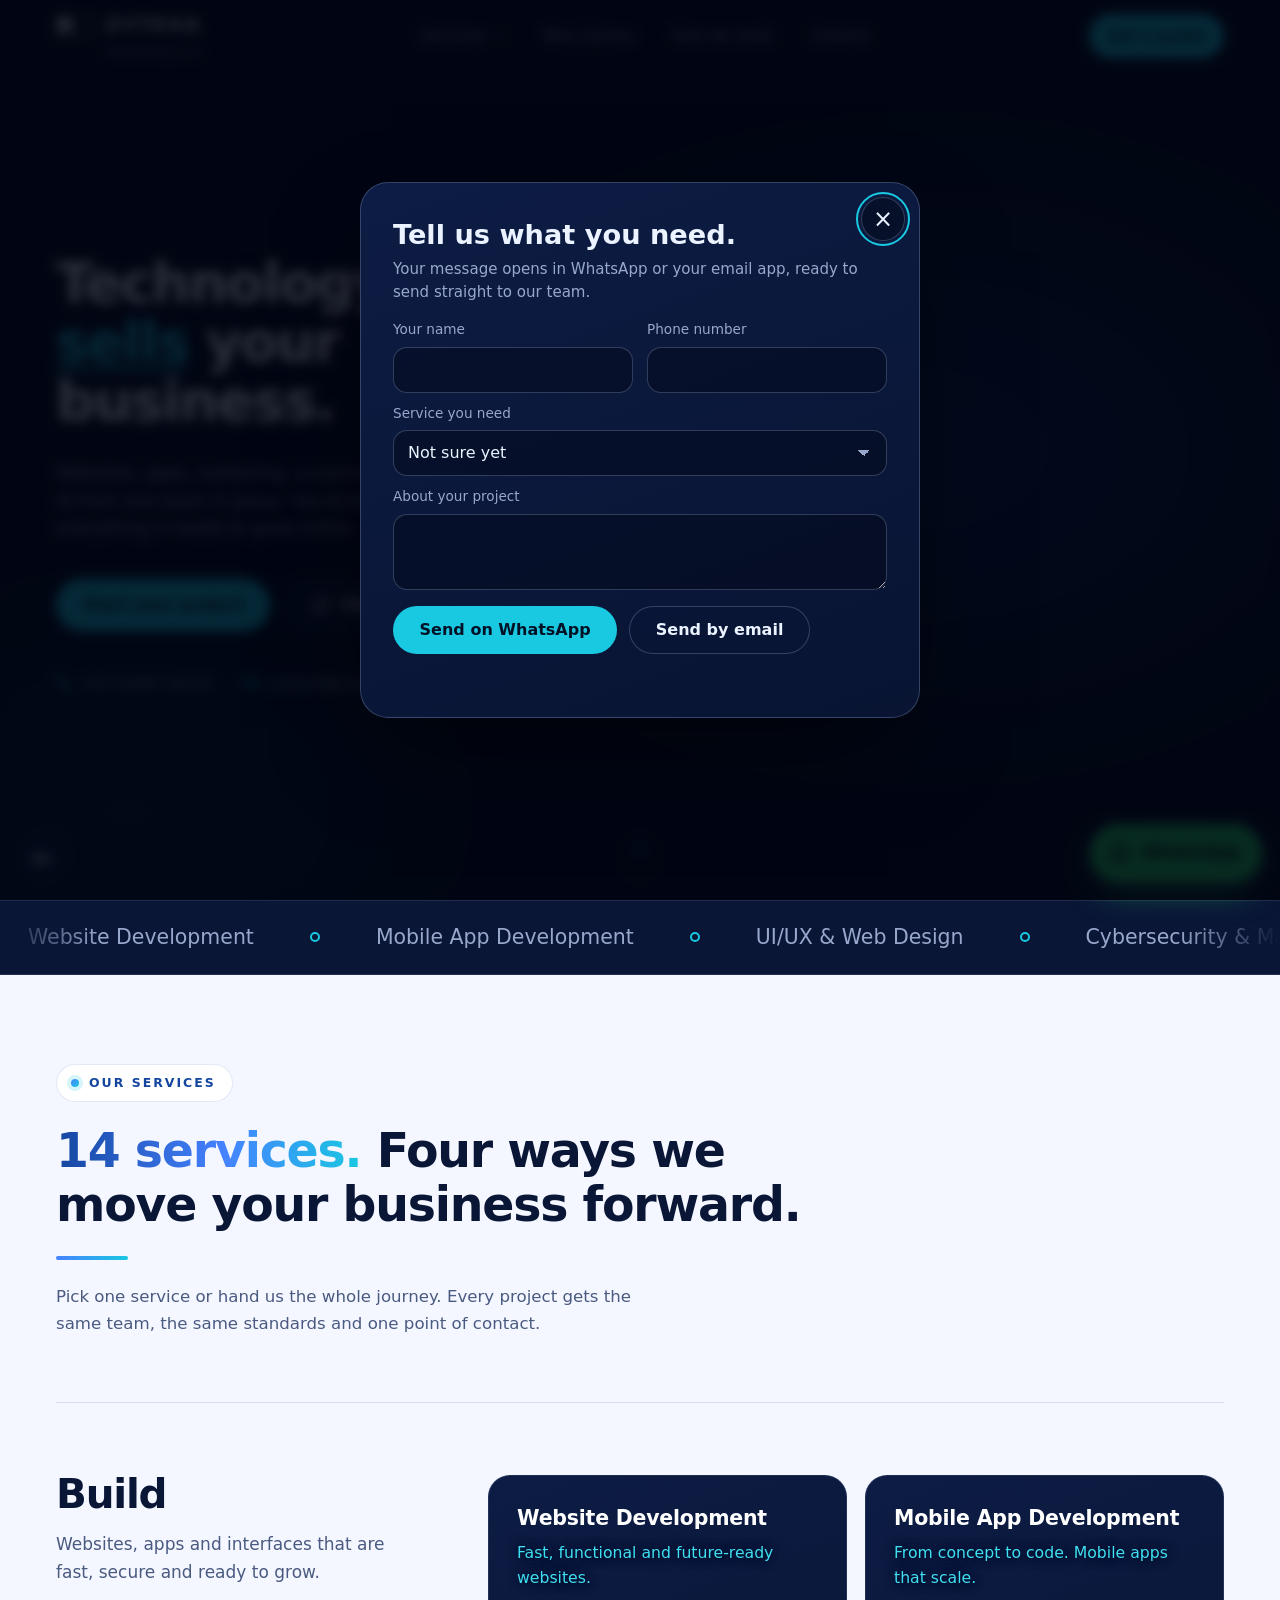
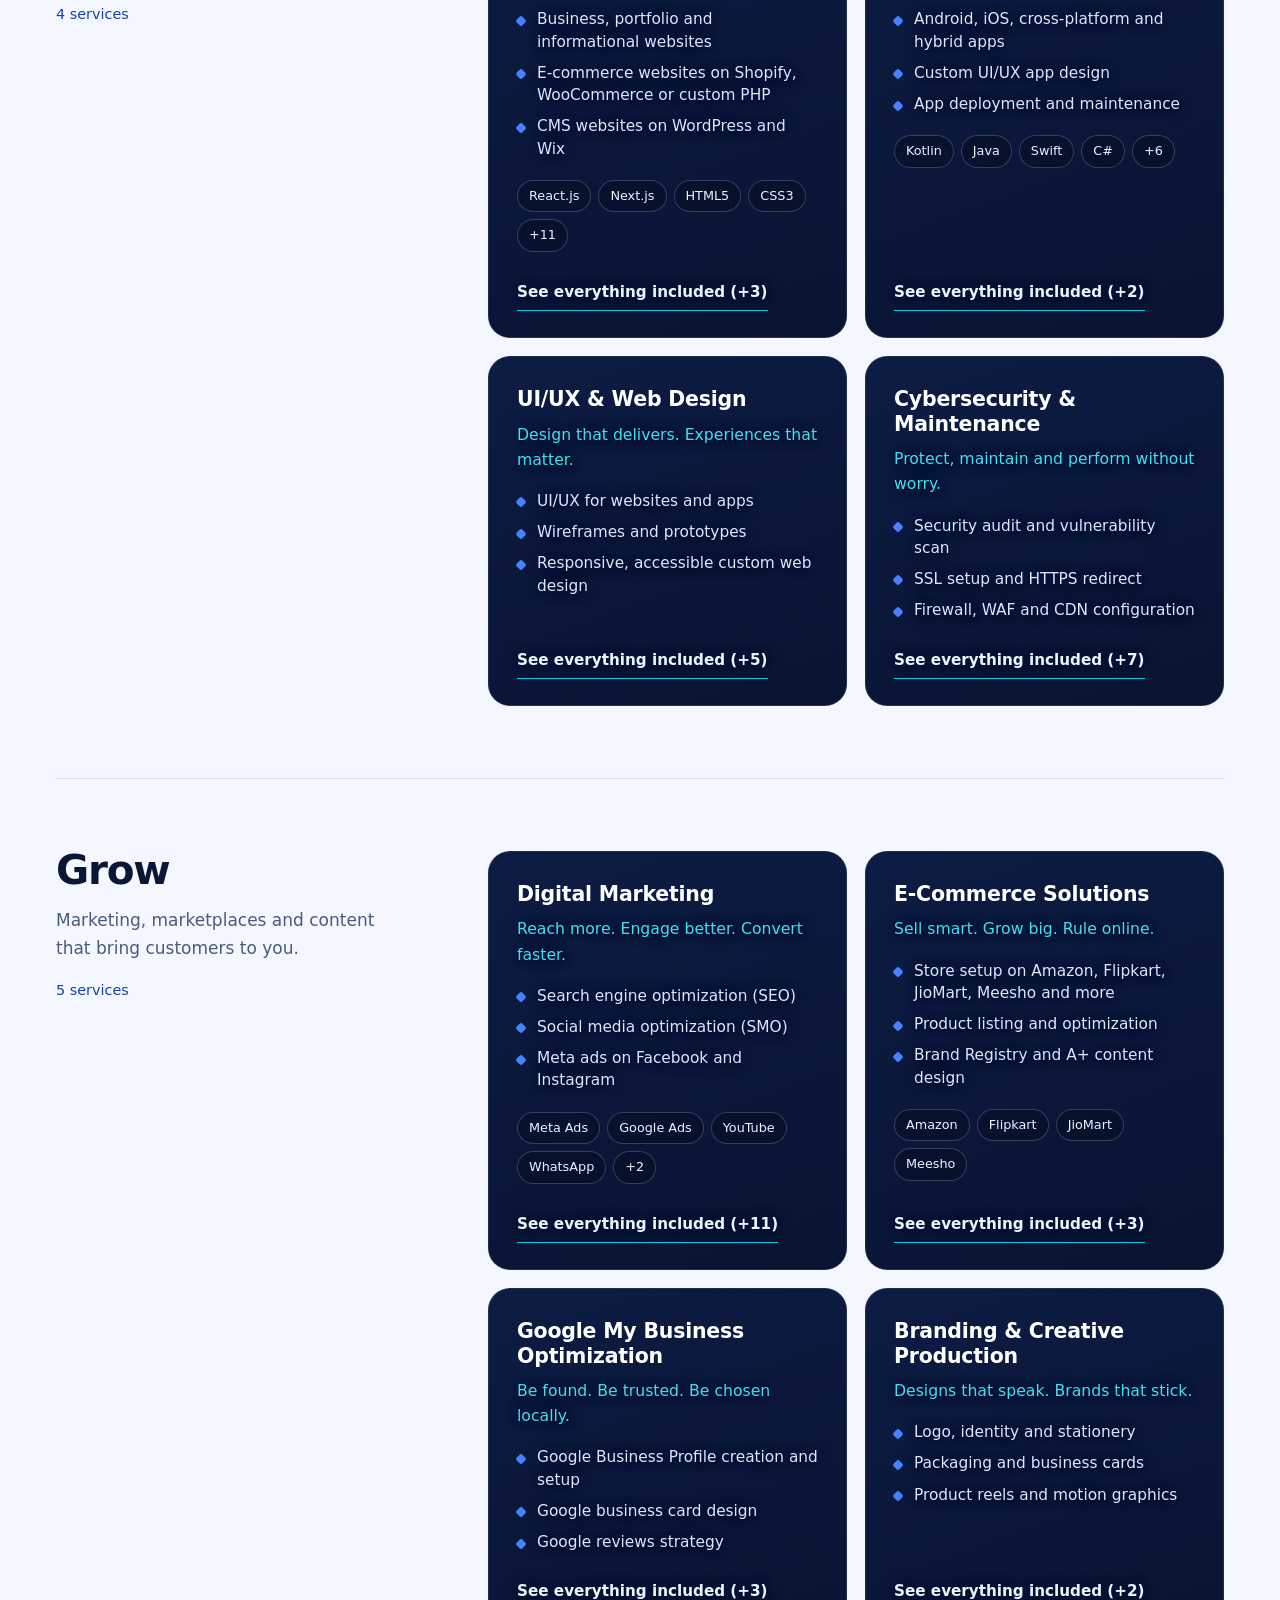
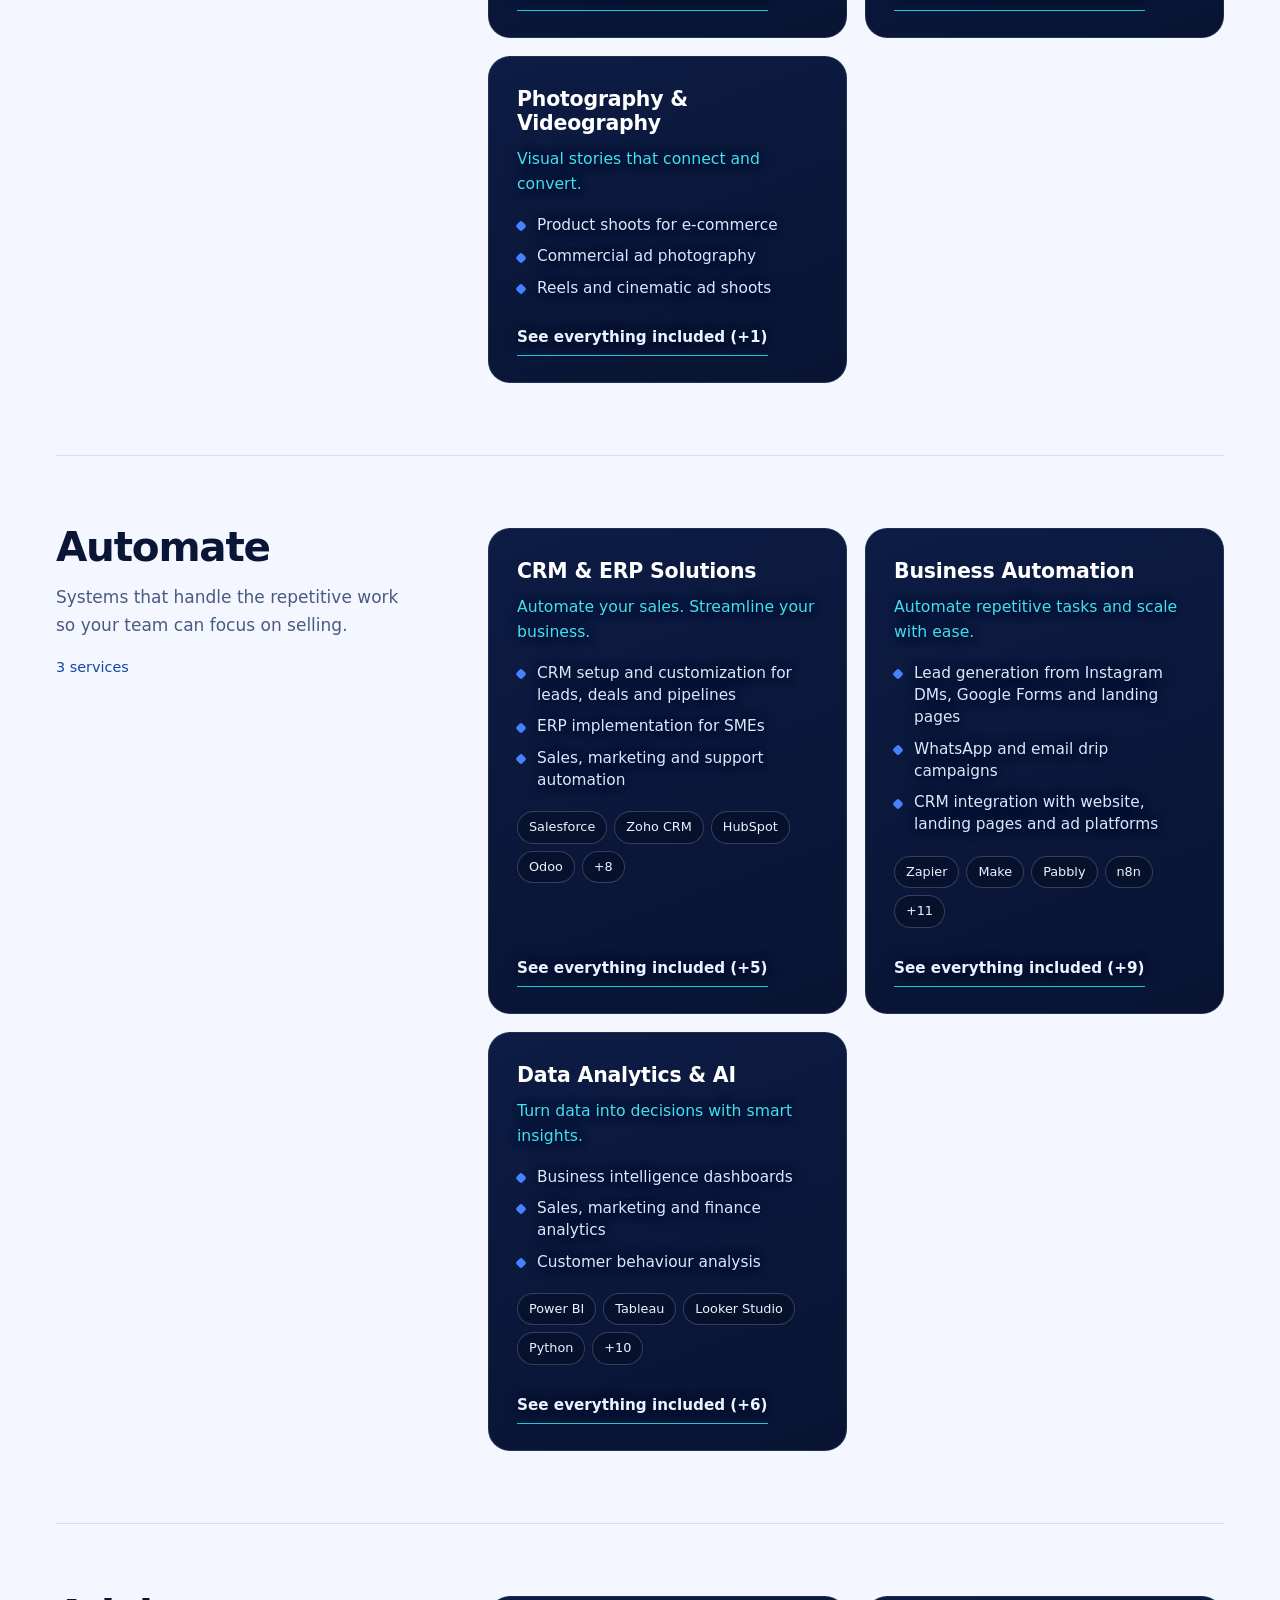
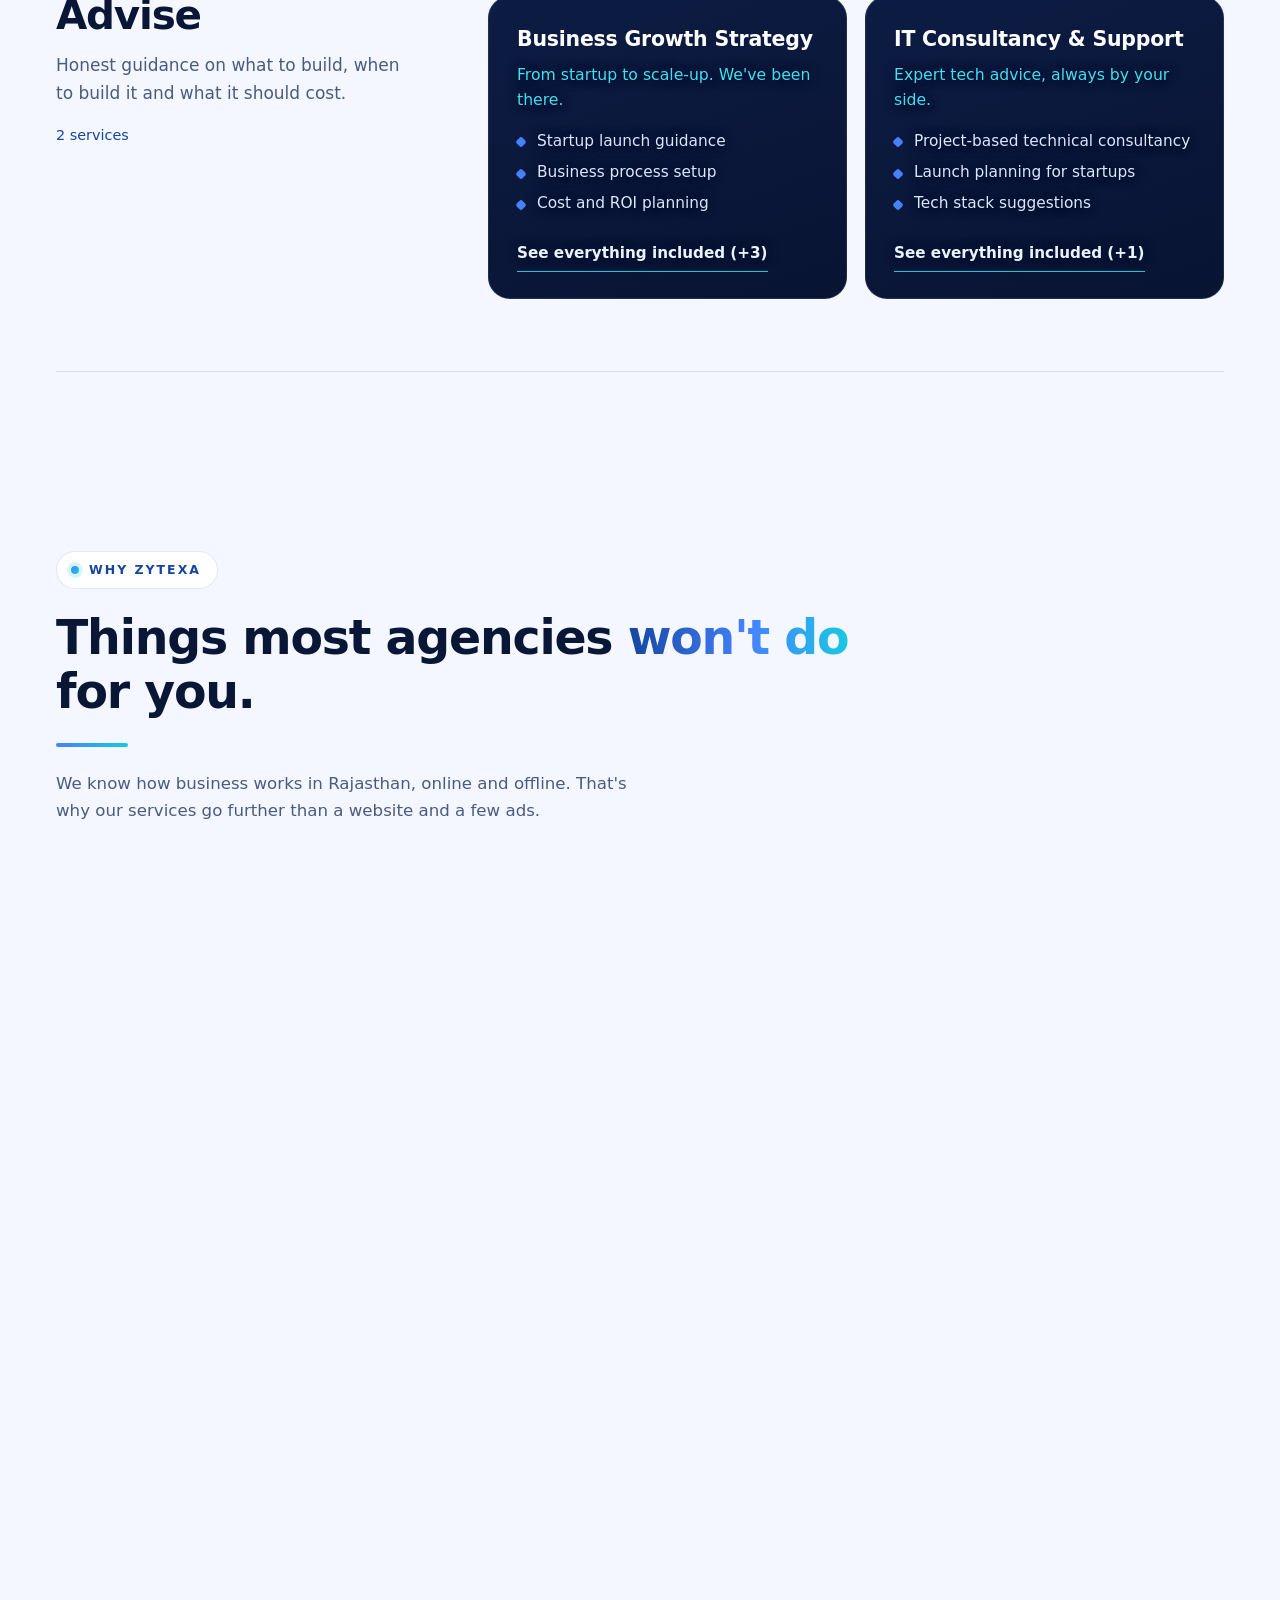
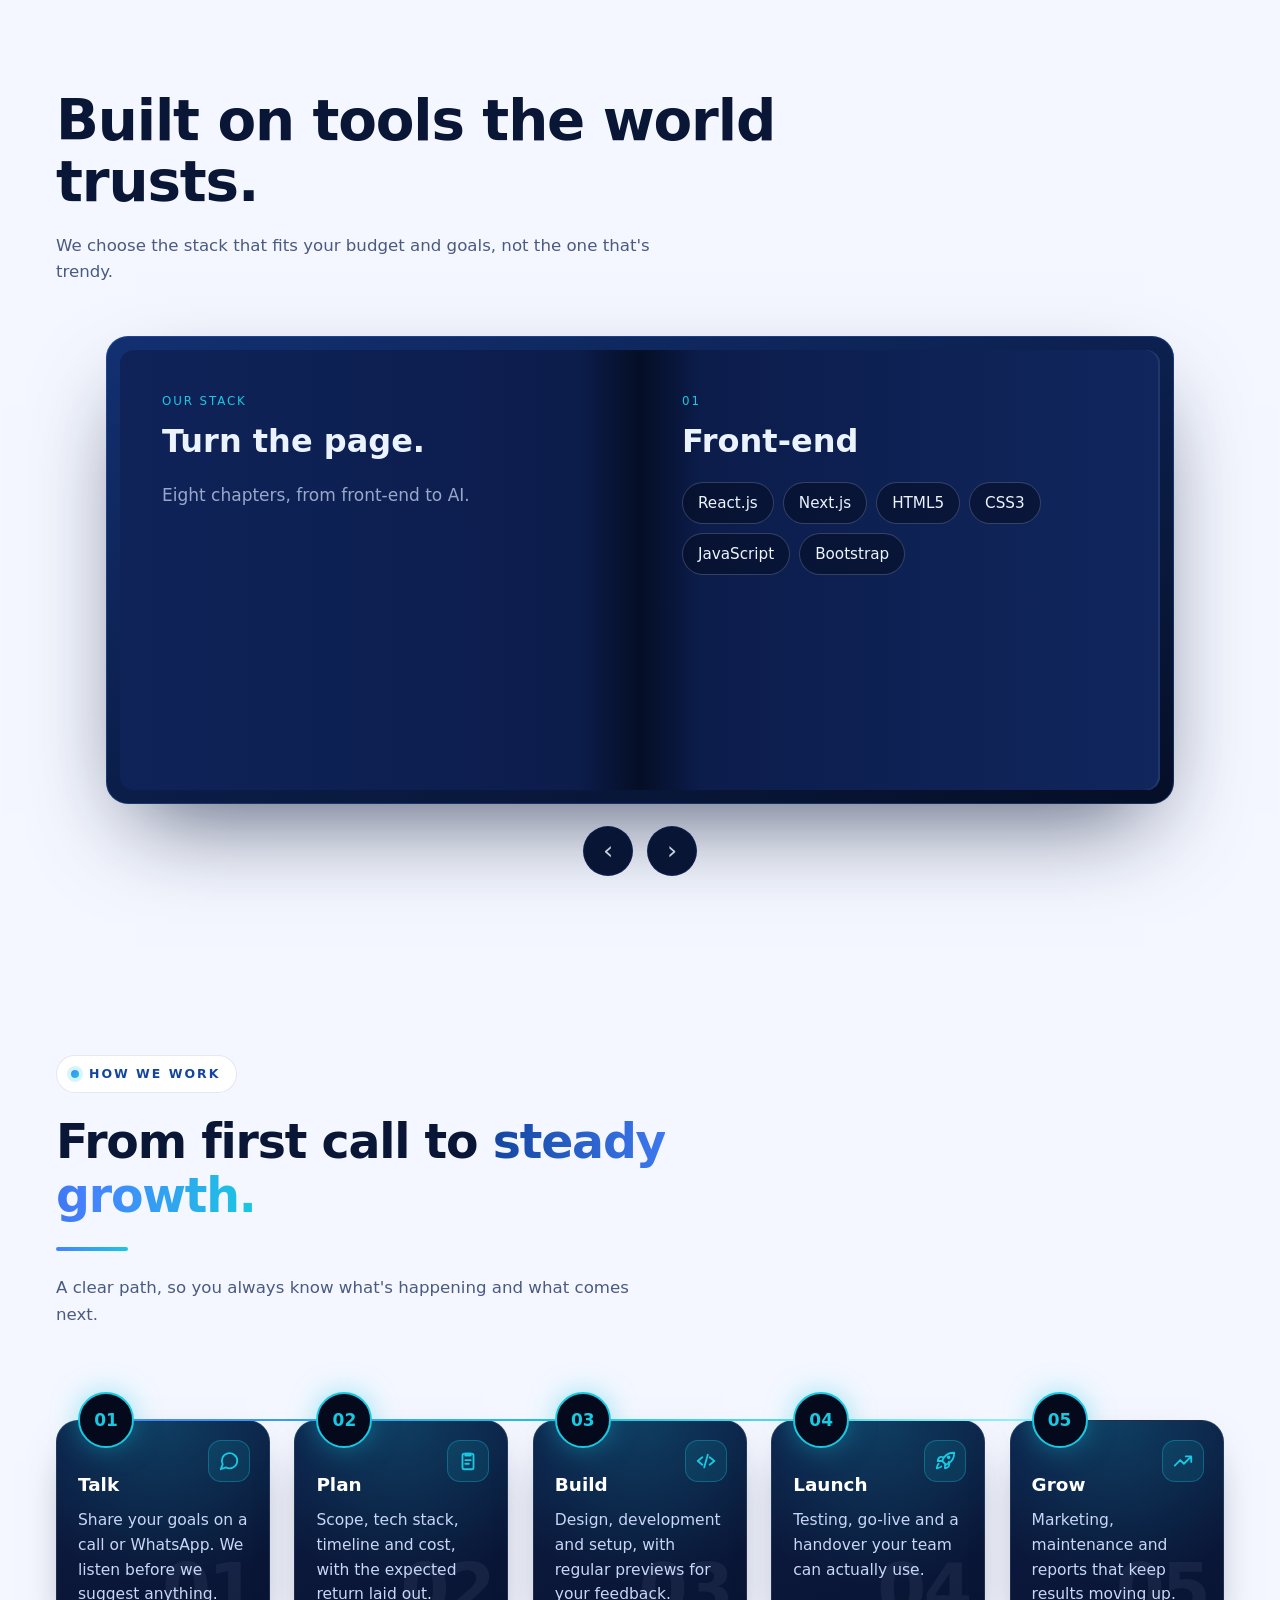
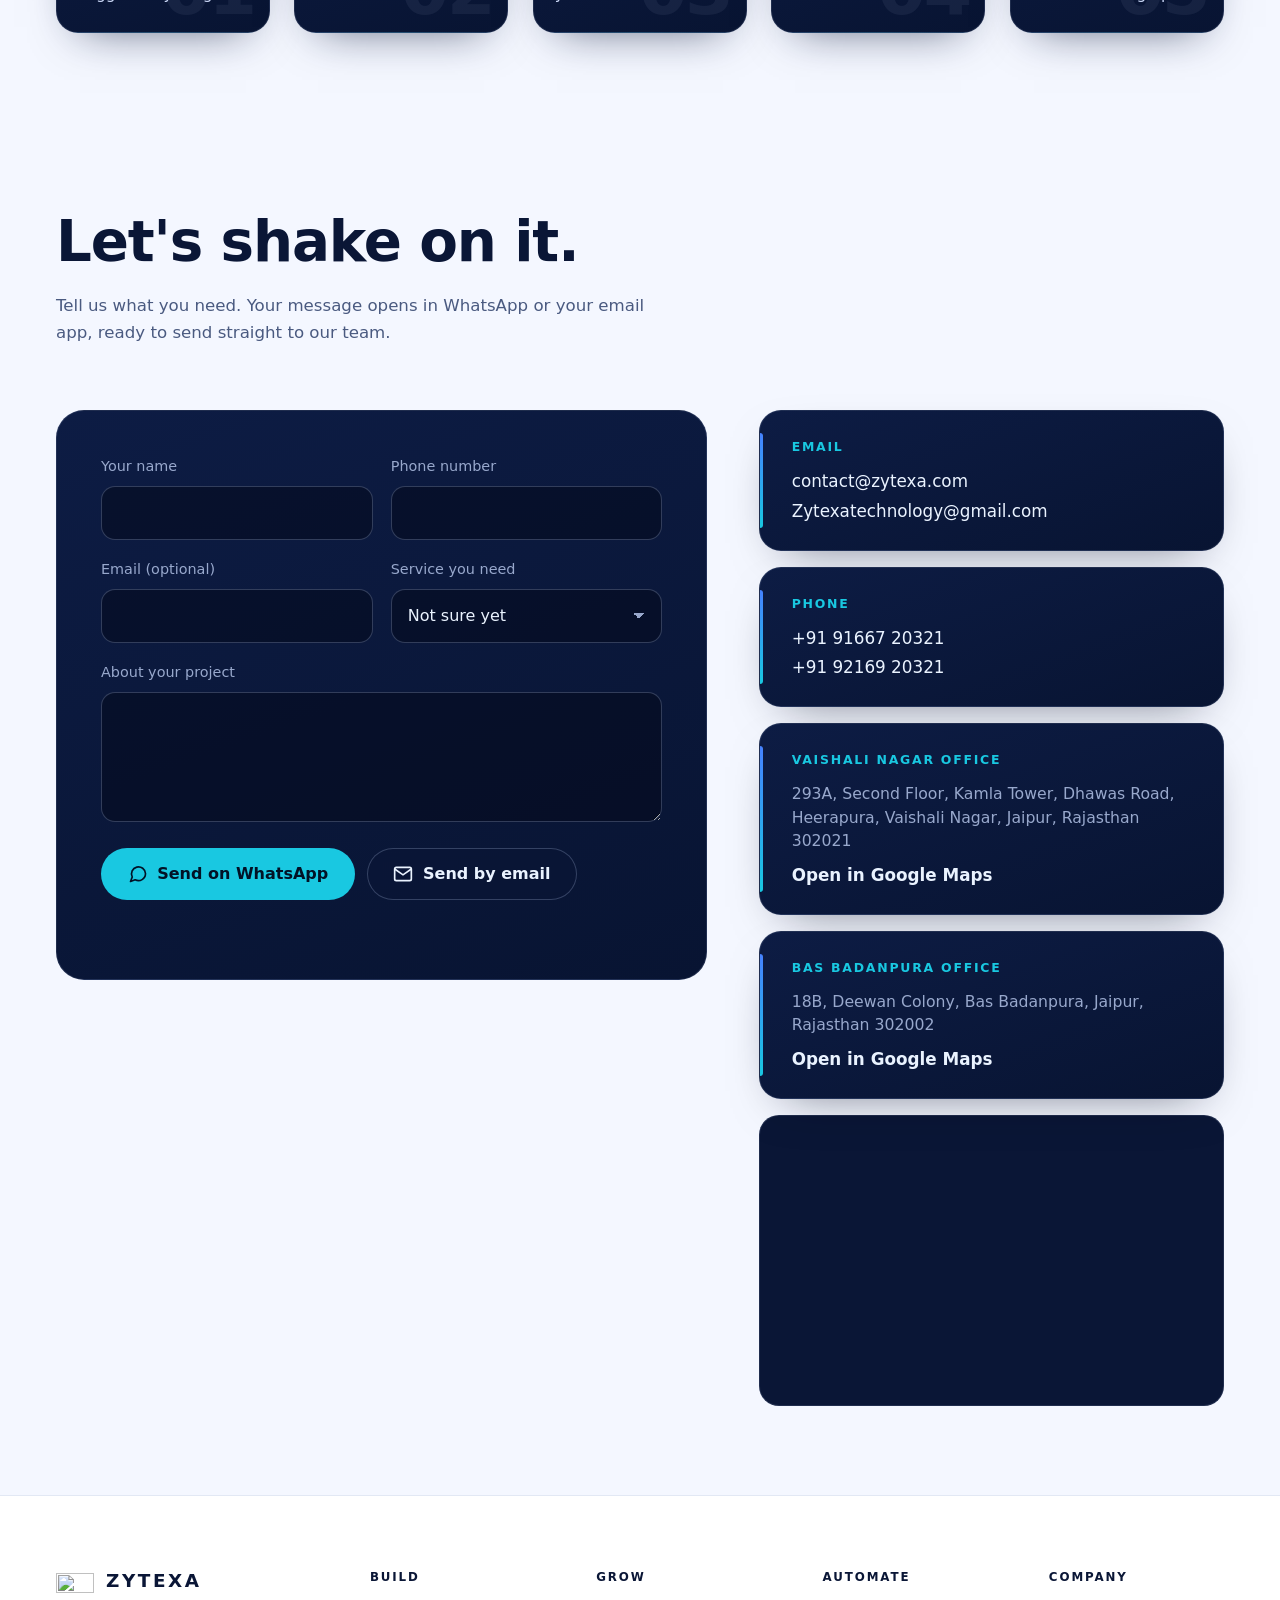
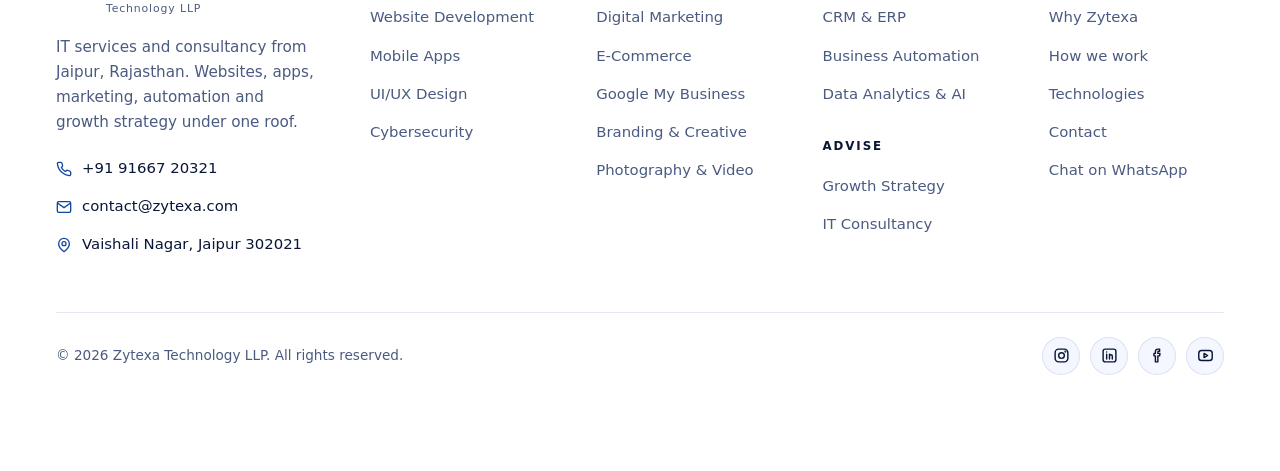
==== index.html @ f8b04bd0 "Services mega menu, 14 dedicated service pages, light 5-column footer" ====
<!DOCTYPE html>
<html lang="en">
<head>
<meta charset="utf-8">
<meta name="viewport" content="width=device-width, initial-scale=1, viewport-fit=cover">
<title>Zytexa Technology LLP | Websites, Apps, Marketing & Automation in Jaipur</title>
<meta name="description" content="Zytexa Technology LLP, Jaipur: website and app development, digital marketing, e-commerce, CRM & ERP, business automation, data analytics & AI, branding and IT consultancy.">
<meta name="theme-color" content="#040A1C">
<meta property="og:title" content="Zytexa Technology LLP">
<meta property="og:description" content="Technology that builds, sells, automates and grows your business. 14 services, one team in Jaipur.">
<meta property="og:type" content="website">
<meta property="og:url" content="https://zytexa.com/">
<link rel="icon" type="image/png" href="[data-uri]">
<link rel="preload" as="font" type="font/woff2" href="assets/fonts/unbounded-variable.woff2" crossorigin>
<link rel="preload" as="font" type="font/woff2" href="assets/fonts/onest-variable.woff2" crossorigin>
<script>document.documentElement.classList.add('js')</script>
<script type="application/ld+json">
{"@context":"https://schema.org","@type":"ProfessionalService","name":"Zytexa Technology LLP","url":"https://zytexa.com/","email":"contact@zytexa.com","telephone":["+91 9166720321","+91 9216920321"],
"address":{"@type":"PostalAddress","streetAddress":"293A, Second Floor, Kamla Tower, Dhawas Road, Heerapura, Vaishali Nagar","addressLocality":"Jaipur","addressRegion":"Rajasthan","postalCode":"302021","addressCountry":"IN"}}
</script>
<style>
@font-face{font-family:'Unbounded';font-style:normal;font-weight:500 700;font-display:swap;src:url(assets/fonts/unbounded-variable.woff2) format('woff2');unicode-range:U+0000-00FF,U+0131,U+0152-0153,U+02BB-02BC,U+02C6,U+02DA,U+02DC,U+0304,U+0308,U+0329,U+2000-206F,U+20AC,U+2122,U+2191,U+2193,U+2212,U+2215,U+FEFF,U+FFFD}
@font-face{font-family:'Onest';font-style:normal;font-weight:400 600;font-display:swap;src:url(assets/fonts/onest-variable.woff2) format('woff2');unicode-range:U+0000-00FF,U+0131,U+0152-0153,U+02BB-02BC,U+02C6,U+02DA,U+02DC,U+0304,U+0308,U+0329,U+2000-206F,U+20AC,U+2122,U+2191,U+2193,U+2212,U+2215,U+FEFF,U+FFFD}
@font-face{font-family:'Unbounded Fallback';src:local('Arial'),local('Roboto'),local('Roboto Regular'),local('Roboto-Regular'),local('Helvetica Neue'),local('HelveticaNeue'),local('HelveticaNeue-Regular');ascent-override:68.59%;descent-override:16.89%;line-gap-override:0%;size-adjust:145.07%}
:root{
  --night:#040A1C; --deep:#0A1636; --surface:#0C1A3D; --royal:#1446A0;
  --blue:#4682FF; --cyan:#19C8E1; --ice:#EAF3FF; --mist:#98A8CC;
  --line:rgba(152,168,204,.16); --line-strong:rgba(152,168,204,.3);
  --display:"Unbounded", "Unbounded Fallback", "Segoe UI", system-ui, sans-serif;
  --body:"Onest", "Segoe UI", system-ui, -apple-system, sans-serif;
  --pad:clamp(20px,5vw,56px);
  --nav-h:72px;
}
*,*::before,*::after{box-sizing:border-box}
html{scroll-behavior:smooth;scroll-padding-top:calc(var(--nav-h) + env(safe-area-inset-top,0px));-webkit-text-size-adjust:100%}
body{margin:0;background:var(--night);color:var(--ice);font-family:var(--body);font-size:1.0625rem;line-height:1.6;-webkit-font-smoothing:antialiased;overflow-x:hidden}
img,svg{max-width:100%;display:block}
a{color:inherit}
button,input,select,textarea{font:inherit;color:inherit}
:focus-visible{outline:2px solid var(--cyan);outline-offset:3px;border-radius:6px}
.wrap{width:100%;max-width:1280px;margin-inline:auto;padding-inline:var(--pad)}
.sr{position:absolute;width:1px;height:1px;overflow:hidden;clip:rect(0 0 0 0);white-space:nowrap}

/* ---------- buttons ---------- */
.btn{display:inline-flex;align-items:center;justify-content:center;gap:.6em;min-height:52px;padding:0 1.6em;border-radius:999px;font-weight:600;font-size:1rem;text-decoration:none;border:1px solid transparent;cursor:pointer;transition:transform .25s cubic-bezier(.2,.8,.2,1),background-color .25s,border-color .25s,box-shadow .25s;white-space:nowrap}
.btn:active{transform:scale(.97)}
.btn-main{background:var(--cyan);color:#021226;box-shadow:0 0 0 0 rgba(25,200,225,.5)}
.btn-main:hover{box-shadow:0 10px 40px -8px rgba(25,200,225,.65);transform:translateY(-2px)}
.btn-ghost{border-color:var(--line-strong);background:rgba(10,22,54,.5);backdrop-filter:blur(6px)}
.btn-ghost:hover{border-color:var(--cyan);transform:translateY(-2px)}
.btn svg{width:20px;height:20px;flex:none}

/* ---------- nav ---------- */
.nav{position:fixed;inset:0 0 auto 0;z-index:50;padding-top:env(safe-area-inset-top,0px);transition:background-color .35s,border-color .35s;border-bottom:1px solid transparent}
.nav.scrolled{background:rgba(4,10,28,.78);backdrop-filter:blur(14px);-webkit-backdrop-filter:blur(14px);border-bottom-color:var(--line)}
.nav-in{height:var(--nav-h);display:flex;align-items:center;justify-content:space-between;gap:24px}
.brand{display:flex;align-items:center;gap:12px;text-decoration:none}
.brand img{width:38px;height:auto}
.brand-name{font-family:var(--display);font-weight:600;font-size:1.15rem;letter-spacing:.14em;line-height:1}
.brand-sub{display:block;font-family:var(--body);font-size:.68rem;letter-spacing:.08em;color:var(--mist);margin-top:4px;font-weight:500}
.nav-links{display:flex;align-items:center;gap:6px;list-style:none;margin:0;padding:0}
.nav-links a{display:block;padding:10px 16px;text-decoration:none;color:var(--mist);font-weight:500;font-size:.95rem;border-radius:999px;transition:color .2s,background-color .2s}
.nav-links a:hover{color:var(--ice);background:rgba(152,168,204,.08)}
.nav .btn{min-height:44px;padding:0 1.2em;font-size:.92rem}
.menu-btn{display:none;width:46px;height:46px;border-radius:50%;border:1px solid var(--line-strong);background:transparent;cursor:pointer;position:relative}
.menu-btn span{position:absolute;left:14px;right:14px;height:2px;background:var(--ice);border-radius:2px;transition:transform .3s,opacity .3s}
.menu-btn span:nth-child(1){top:17px}.menu-btn span:nth-child(2){top:23px}.menu-btn span:nth-child(3){top:29px}
.nav.open .menu-btn span:nth-child(1){transform:translateY(6px) rotate(45deg)}
.nav.open .menu-btn span:nth-child(2){opacity:0}
.nav.open .menu-btn span:nth-child(3){transform:translateY(-6px) rotate(-45deg)}

.nav-links .nav-trigger{display:inline-flex;align-items:center;gap:6px}.nav-trigger .chev{width:14px;height:14px}.mega{display:none}

/* ---------- hero ---------- */
.hero{position:relative;min-height:100vh;min-height:100svh;display:flex;align-items:center;overflow:hidden;isolation:isolate}
.hero::before{content:"";position:absolute;inset:0;z-index:-2;background:
  radial-gradient(60% 55% at 72% 50%,rgba(20,70,160,.38),transparent 70%),
  radial-gradient(40% 40% at 10% 90%,rgba(25,200,225,.08),transparent 70%)}
#scene{position:absolute;inset:0;width:100%;height:100%;z-index:-1;touch-action:pan-y}
.hero-in{padding-top:calc(var(--nav-h) + 40px);padding-bottom:64px;width:100%}
.hero-copy{max-width:min(700px,58%)}
.hero h1{font-family:var(--display);font-weight:600;font-size:clamp(2rem,4.3vw,4.6rem);line-height:1.08;letter-spacing:-.03em;margin:0 0 28px}
.hero h1 .line{display:block}
.swap{display:inline-block;color:var(--cyan);position:relative}
.swap::after{content:"";position:absolute;left:0;right:0;bottom:.02em;height:.07em;background:currentColor;transform-origin:left;animation:bar 2.6s cubic-bezier(.7,0,.3,1) infinite}
@keyframes bar{0%{transform:scaleX(0)}25%,80%{transform:scaleX(1)}100%{transform:scaleX(0);transform-origin:right}}
.hero-lead{font-size:clamp(1.05rem,1.35vw,1.22rem);color:var(--mist);max-width:50ch;margin:0 0 36px}
.hero-cta{display:flex;flex-wrap:wrap;gap:14px}
.hero-meta{margin-top:40px;display:flex;flex-wrap:wrap;gap:10px 28px;font-size:.92rem;color:var(--mist)}
.hero-meta a{text-decoration:none;display:inline-flex;align-items:center;gap:8px;transition:color .2s}
.hero-meta a:hover{color:var(--ice)}
.hero-meta svg{width:16px;height:16px;color:var(--cyan)}
.hero-enter{animation:enter 1s cubic-bezier(.2,.8,.2,1) both}
.hero-enter:nth-child(2){animation-delay:.08s}.hero-enter:nth-child(3){animation-delay:.16s}.hero-enter:nth-child(4){animation-delay:.24s}
@keyframes enter{from{opacity:0;transform:translateY(22px)}to{opacity:1;transform:none}}
.scroll-cue{position:absolute;left:50%;bottom:22px;transform:translateX(-50%);width:26px;height:42px;border:1.5px solid var(--line-strong);border-radius:14px}
.scroll-cue::after{content:"";position:absolute;left:50%;top:8px;width:4px;height:8px;margin-left:-2px;border-radius:2px;background:var(--cyan);animation:cue 1.8s infinite}
@keyframes cue{0%{opacity:0;transform:translateY(0)}30%{opacity:1}100%{opacity:0;transform:translateY(14px)}}
.float-wa{position:fixed;right:max(18px,env(safe-area-inset-right,0px));bottom:calc(18px + env(safe-area-inset-bottom,0px));z-index:40;display:flex;align-items:center;gap:10px;height:58px;padding:0 22px 0 18px;border-radius:999px;background:#25D366;color:#04210F;font-weight:600;text-decoration:none;box-shadow:0 12px 34px -8px rgba(37,211,102,.6);transition:transform .25s}
.float-wa:hover{transform:translateY(-3px)}
.float-wa::before{content:"";position:absolute;inset:0;border-radius:inherit;border:2px solid #25D366;animation:ring 2.4s infinite}
@keyframes ring{0%{opacity:.8;transform:scale(1)}100%{opacity:0;transform:scale(1.35)}}
.float-wa svg{width:24px;height:24px}
@media (max-width:900px){
  .nav-links,.nav .nav-cta{display:none}
  .menu-btn{display:block}
  .nav.open{background:rgba(4,10,28,.97);backdrop-filter:blur(14px)}
  .nav.open .nav-links{display:flex;position:absolute;top:calc(100% + 0px);left:0;right:0;flex-direction:column;align-items:stretch;padding:12px var(--pad) 28px;background:rgba(4,10,28,.97);border-bottom:1px solid var(--line);gap:2px}
  .nav.open .nav-links a{font-size:1.2rem;padding:16px 4px;border-radius:0;border-bottom:1px solid var(--line);color:var(--ice)}
  .hero{align-items:flex-end}
  .hero-in{padding-top:calc(var(--nav-h) + 46svh);padding-bottom:48px}
  .hero-copy{max-width:100%}
  .hero::before{background:radial-gradient(80% 45% at 50% 26%,rgba(20,70,160,.45),transparent 70%)}
  .scroll-cue{display:none}
}
@media (max-width:600px){
  body{font-size:1rem}
  .hero-in{padding-top:calc(var(--nav-h) + 40svh)}
  .hero-cta .btn{flex:1 1 100%}
  .float-wa{padding:0;width:58px;justify-content:center}
  .float-wa span{display:none}
  .brand-sub{display:none}
}
@media (prefers-reduced-motion:reduce){
  *,*::before,*::after{animation:none!important;transition-duration:.01ms!important;scroll-behavior:auto!important}
  .js [data-reveal]{opacity:1;transform:none}
}
</style>
<link rel="stylesheet" href="css/style.css" media="print" onload="this.media='all'">
<noscript><link rel="stylesheet" href="css/style.css"></noscript>
</head>
<body>

<header class="nav" id="nav">
  <div class="wrap nav-in">
    <a class="brand" href="#top" aria-label="Zytexa Technology LLP, home">
      <img src="assets/zytexa-logo.webp" alt="" width="38" height="39">
      <span><span class="brand-name">ZYTEXA</span><span class="brand-sub">Technology LLP</span></span>
    </a>
    <ul class="nav-links" id="nav-links">
      <li class="has-mega" id="has-mega">
        <a class="nav-trigger" id="mega-btn" href="#services" aria-expanded="false" aria-controls="mega">Services<svg class="chev" viewBox="0 0 24 24" fill="none" stroke="currentColor" stroke-width="2.4" stroke-linecap="round" stroke-linejoin="round" aria-hidden="true"><path d="m6 9 6 6 6-6"/></svg></a>
        <div class="mega" id="mega">
          <div class="wrap mega-in">
            <div class="mega-side">
              <div class="mega-tabs"><button type="button" class="mega-tab is-on" data-p="build" aria-pressed="true" aria-controls="mp-build"><span class="mt-name">Build</span><span class="mt-count">4 services</span><svg class="mt-arrow" viewBox="0 0 24 24" fill="none" stroke="currentColor" stroke-width="2" stroke-linecap="round" stroke-linejoin="round" aria-hidden="true"><path d="M5 12h14M13 6l6 6-6 6"/></svg></button><button type="button" class="mega-tab" data-p="grow" aria-pressed="false" aria-controls="mp-grow"><span class="mt-name">Grow</span><span class="mt-count">5 services</span><svg class="mt-arrow" viewBox="0 0 24 24" fill="none" stroke="currentColor" stroke-width="2" stroke-linecap="round" stroke-linejoin="round" aria-hidden="true"><path d="M5 12h14M13 6l6 6-6 6"/></svg></button><button type="button" class="mega-tab" data-p="automate" aria-pressed="false" aria-controls="mp-automate"><span class="mt-name">Automate</span><span class="mt-count">3 services</span><svg class="mt-arrow" viewBox="0 0 24 24" fill="none" stroke="currentColor" stroke-width="2" stroke-linecap="round" stroke-linejoin="round" aria-hidden="true"><path d="M5 12h14M13 6l6 6-6 6"/></svg></button><button type="button" class="mega-tab" data-p="advise" aria-pressed="false" aria-controls="mp-advise"><span class="mt-name">Advise</span><span class="mt-count">2 services</span><svg class="mt-arrow" viewBox="0 0 24 24" fill="none" stroke="currentColor" stroke-width="2" stroke-linecap="round" stroke-linejoin="round" aria-hidden="true"><path d="M5 12h14M13 6l6 6-6 6"/></svg></button></div>
              <a class="mega-all" href="#services">View all 14 services</a>
            </div>
            <div class="mega-panels"><div class="mega-panel is-on" id="mp-build" data-p="build"><div class="mega-col"><p class="mega-h">Build</p><ul class="mega-list"><li><a href="services/website-development.html"><span class="ml-t">Website Development</span><span class="ml-d">Fast, functional and future-ready websites.</span></a></li><li><a href="services/mobile-app-development.html"><span class="ml-t">Mobile App Development</span><span class="ml-d">From concept to code. Mobile apps that scale.</span></a></li><li><a href="services/ui-ux-web-design.html"><span class="ml-t">UI/UX &amp; Web Design</span><span class="ml-d">Design that delivers. Experiences that matter.</span></a></li><li><a href="services/cybersecurity-maintenance.html"><span class="ml-t">Cybersecurity &amp; Maintenance</span><span class="ml-d">Protect, maintain and perform without worry.</span></a></li></ul></div><div class="mega-note"><p class="mega-h">About Build</p><p>Websites, apps and interfaces that are fast, secure and ready to grow.</p><p class="mega-h">Tools we use</p><p class="mega-tools">React.js, Next.js, HTML5, CSS3, Bootstrap, JavaScript, Node.js, Java Spring Boot</p><a class="mega-wa" href="https://wa.me/919166720321?text=Hi%20Zytexa%2C%20I%27d%20like%20to%20know%20more%20about%20your%20Build%20services." target="_blank" rel="noopener"><svg viewBox="0 0 24 24" fill="none" stroke="currentColor" stroke-width="2" stroke-linecap="round" stroke-linejoin="round" aria-hidden="true"><path d="M21 11.5a8.4 8.4 0 0 1-12.4 7.4L3 21l2.1-5.4A8.4 8.4 0 1 1 21 11.5z"/></svg>Ask about Build on WhatsApp</a></div></div><div class="mega-panel" id="mp-grow" data-p="grow"><div class="mega-col"><p class="mega-h">Grow</p><ul class="mega-list"><li><a href="services/digital-marketing.html"><span class="ml-t">Digital Marketing</span><span class="ml-d">Reach more. Engage better. Convert faster.</span></a></li><li><a href="services/ecommerce-solutions.html"><span class="ml-t">E-Commerce Solutions</span><span class="ml-d">Sell smart. Grow big. Rule online.</span></a></li><li><a href="services/google-my-business.html"><span class="ml-t">Google My Business Optimization</span><span class="ml-d">Be found. Be trusted. Be chosen locally.</span></a></li><li><a href="services/branding-creative.html"><span class="ml-t">Branding &amp; Creative Production</span><span class="ml-d">Designs that speak. Brands that stick.</span></a></li><li><a href="services/photography-videography.html"><span class="ml-t">Photography &amp; Videography</span><span class="ml-d">Visual stories that connect and convert.</span></a></li></ul></div><div class="mega-note"><p class="mega-h">About Grow</p><p>Marketing, marketplaces and content that bring customers to you.</p><p class="mega-h">Tools we use</p><p class="mega-tools">Meta Ads, Google Ads, YouTube, WhatsApp, Hotstar, MX Player, Amazon, Flipkart</p><a class="mega-wa" href="https://wa.me/919166720321?text=Hi%20Zytexa%2C%20I%27d%20like%20to%20know%20more%20about%20your%20Grow%20services." target="_blank" rel="noopener"><svg viewBox="0 0 24 24" fill="none" stroke="currentColor" stroke-width="2" stroke-linecap="round" stroke-linejoin="round" aria-hidden="true"><path d="M21 11.5a8.4 8.4 0 0 1-12.4 7.4L3 21l2.1-5.4A8.4 8.4 0 1 1 21 11.5z"/></svg>Ask about Grow on WhatsApp</a></div></div><div class="mega-panel" id="mp-automate" data-p="automate"><div class="mega-col"><p class="mega-h">Automate</p><ul class="mega-list"><li><a href="services/crm-erp-solutions.html"><span class="ml-t">CRM &amp; ERP Solutions</span><span class="ml-d">Automate your sales. Streamline your business.</span></a></li><li><a href="services/business-automation.html"><span class="ml-t">Business Automation</span><span class="ml-d">Automate repetitive tasks and scale with ease.</span></a></li><li><a href="services/data-analytics-ai.html"><span class="ml-t">Data Analytics &amp; AI</span><span class="ml-d">Turn data into decisions with smart insights.</span></a></li></ul></div><div class="mega-note"><p class="mega-h">About Automate</p><p>Systems that handle the repetitive work so your team can focus on selling.</p><p class="mega-h">Tools we use</p><p class="mega-tools">Salesforce, Zoho CRM, HubSpot, Odoo, Microsoft Dynamics, Freshsales, SAP Business One, Tally Prime</p><a class="mega-wa" href="https://wa.me/919166720321?text=Hi%20Zytexa%2C%20I%27d%20like%20to%20know%20more%20about%20your%20Automate%20services." target="_blank" rel="noopener"><svg viewBox="0 0 24 24" fill="none" stroke="currentColor" stroke-width="2" stroke-linecap="round" stroke-linejoin="round" aria-hidden="true"><path d="M21 11.5a8.4 8.4 0 0 1-12.4 7.4L3 21l2.1-5.4A8.4 8.4 0 1 1 21 11.5z"/></svg>Ask about Automate on WhatsApp</a></div></div><div class="mega-panel" id="mp-advise" data-p="advise"><div class="mega-col"><p class="mega-h">Advise</p><ul class="mega-list"><li><a href="services/business-growth-strategy.html"><span class="ml-t">Business Growth Strategy</span><span class="ml-d">From startup to scale-up. We&#x27;ve been there.</span></a></li><li><a href="services/it-consultancy.html"><span class="ml-t">IT Consultancy &amp; Support</span><span class="ml-d">Expert tech advice, always by your side.</span></a></li></ul></div><div class="mega-note"><p class="mega-h">About Advise</p><p>Honest guidance on what to build, when to build it and what it should cost.</p><a class="mega-wa" href="https://wa.me/919166720321?text=Hi%20Zytexa%2C%20I%27d%20like%20to%20know%20more%20about%20your%20Advise%20services." target="_blank" rel="noopener"><svg viewBox="0 0 24 24" fill="none" stroke="currentColor" stroke-width="2" stroke-linecap="round" stroke-linejoin="round" aria-hidden="true"><path d="M21 11.5a8.4 8.4 0 0 1-12.4 7.4L3 21l2.1-5.4A8.4 8.4 0 1 1 21 11.5z"/></svg>Ask about Advise on WhatsApp</a></div></div></div>
          </div>
        </div>
      </li>
      <li><a href="#why">Why Zytexa</a></li>
      <li><a href="#process">How we work</a></li>
      <li><a href="#contact">Contact</a></li>
    </ul>
    <a class="btn btn-main nav-cta" href="#contact">Get a quote</a>
    <button class="menu-btn" id="menu-btn" aria-label="Open menu" aria-expanded="false" aria-controls="nav-links"><span></span><span></span><span></span></button>
  </div>
</header>

<main id="top">
  <section class="hero" id="hero" aria-label="Introduction">
    <canvas id="scene" aria-hidden="true"></canvas>
    <div class="wrap hero-in">
      <div class="hero-copy">
        <h1 class="hero-enter">
          <span class="line">Technology that</span>
          <span class="line"><span class="swap" id="swap">builds</span> your</span>
          <span class="line">business.</span>
        </h1>
        <p class="hero-lead hero-enter">Websites, apps, marketing, e-commerce, CRM, automation and AI from one team in Jaipur. You bring the business, we bring everything it needs to grow online.</p>
        <div class="hero-cta hero-enter">
          <a class="btn btn-main" href="#contact">Start your project</a>
          <a class="btn btn-ghost" href="https://wa.me/919166720321?text=Hi%20Zytexa%2C%20I%27d%20like%20to%20discuss%20a%20project." target="_blank" rel="noopener">
            <svg viewBox="0 0 24 24" fill="none" stroke="currentColor" stroke-width="2" stroke-linecap="round" stroke-linejoin="round" aria-hidden="true"><path d="M21 11.5a8.4 8.4 0 0 1-12.4 7.4L3 21l2.1-5.4A8.4 8.4 0 1 1 21 11.5z"/></svg>
            Chat on WhatsApp
          </a>
        </div>
        <div class="hero-meta hero-enter">
          <a href="tel:+919166720321"><svg viewBox="0 0 24 24" fill="none" stroke="currentColor" stroke-width="2" aria-hidden="true"><path d="M22 16.9v3a2 2 0 0 1-2.2 2 19.8 19.8 0 0 1-8.6-3.1 19.5 19.5 0 0 1-6-6A19.8 19.8 0 0 1 2.1 4.2 2 2 0 0 1 4.1 2h3a2 2 0 0 1 2 1.7c.1.9.4 1.8.7 2.7a2 2 0 0 1-.5 2.1L8 9.8a16 16 0 0 0 6 6l1.3-1.3a2 2 0 0 1 2.1-.4c.9.3 1.8.6 2.7.7a2 2 0 0 1 1.7 2z"/></svg>+91 91667 20321</a>
          <a href="mailto:contact@zytexa.com"><svg viewBox="0 0 24 24" fill="none" stroke="currentColor" stroke-width="2" aria-hidden="true"><rect x="2" y="4" width="20" height="16" rx="2"/><path d="m22 6-10 7L2 6"/></svg>contact@zytexa.com</a>
        </div>
      </div>
    </div>
    <div class="scroll-cue" aria-hidden="true"></div>
  </section>

  <div class="ticker" aria-hidden="true">
    <div class="ticker-track" id="ticker"></div>
  </div>

  <section class="section" id="services" aria-labelledby="services-title">
    <div class="wrap">
      <div class="sec-head" data-reveal>
        <span class="eyebrow">Our services</span>
        <h2 class="sec-title" id="services-title"><span class="hl">14 services.</span> Four ways we move your business forward.</h2>
        <p class="sec-lead">Pick one service or hand us the whole journey. Every project gets the same team, the same standards and one point of contact.</p>
      </div>
      <div id="pillars"></div>
    </div>
  </section>

  <section class="section usp" id="why" aria-labelledby="why-title">
    <div class="wrap">
      <div class="sec-head" data-reveal>
        <span class="eyebrow">Why Zytexa</span>
        <h2 class="sec-title" id="why-title">Things most agencies <span class="hl">won't do</span> for you.</h2>
        <p class="sec-lead">We know how business works in Rajasthan, online and offline. That's why our services go further than a website and a few ads.</p>
      </div>
      <div class="usp-grid">
        <div class="usp-item"><span class="usp-ic" aria-hidden="true"><svg viewBox="0 0 24 24" fill="none" stroke="currentColor" stroke-width="2" stroke-linecap="round" stroke-linejoin="round"><path d="M21 8 12 3 3 8v8l9 5 9-5zM3 8l9 5 9-5M12 13v8"/></svg></span><h3>Product listing without a GST number</h3><p>Get your products live on Amazon, Flipkart, JioMart and Meesho even if you don't have a GST number yet.</p></div>
        <div class="usp-item"><span class="usp-ic" aria-hidden="true"><svg viewBox="0 0 24 24" fill="none" stroke="currentColor" stroke-width="2" stroke-linecap="round" stroke-linejoin="round"><path d="M4 5h13v14H6a2 2 0 0 1-2-2zM17 9h3v8a2 2 0 0 1-2 2M7 9h7M7 13h7M7 16h4"/></svg></span><h3>Newspaper marketing across Rajasthan</h3><p>Print campaigns in local newspapers, planned together with your digital ads so every rupee works toward the same goal.</p></div>
        <div class="usp-item"><span class="usp-ic" aria-hidden="true"><svg viewBox="0 0 24 24" fill="none" stroke="currentColor" stroke-width="2" stroke-linecap="round" stroke-linejoin="round"><rect x="3" y="5" width="18" height="12" rx="2"/><path d="M8 21h8M10 9l5 3-5 3z"/></svg></span><h3>Ads on Hotstar and MX Player</h3><p>OTT marketing puts your brand on the streaming apps your customers already watch every evening.</p></div>
        <div class="usp-item"><span class="usp-ic" aria-hidden="true"><svg viewBox="0 0 24 24" fill="none" stroke="currentColor" stroke-width="2" stroke-linecap="round" stroke-linejoin="round"><path d="M22 16.9v3a2 2 0 0 1-2.2 2 19.8 19.8 0 0 1-8.6-3.1 19.5 19.5 0 0 1-6-6A19.8 19.8 0 0 1 2.1 4.2 2 2 0 0 1 4.1 2h3a2 2 0 0 1 2 1.7c.1 1 .4 1.9.7 2.8a2 2 0 0 1-.5 2.1L8.1 9.9a16 16 0 0 0 6 6l1.3-1.3a2 2 0 0 1 2.1-.4c.9.3 1.8.6 2.8.7a2 2 0 0 1 1.7 2z"/></svg></span><h3>Cold calling and WhatsApp campaigns</h3><p>Direct outreach that reaches people who never click an ad, backed by automated follow-ups and reminders.</p></div>
      </div>
    </div>
  </section>

  <section class="section" id="stack" aria-labelledby="stack-title">
    <div class="wrap">
      <div class="sec-head" data-reveal>
        <h2 class="sec-title" id="stack-title">Built on tools the world trusts.</h2>
        <p class="sec-lead">We choose the stack that fits your budget and goals, not the one that's trendy.</p>
      </div>
    </div>
    <div class="wrap"><div class="book" id="book" aria-label="Technologies we work with, page by page"></div></div>
  </section>

  <section class="section" id="process" aria-labelledby="process-title">
    <div class="wrap">
      <div class="sec-head" data-reveal>
        <span class="eyebrow">How we work</span>
        <h2 class="sec-title" id="process-title">From first call to <span class="hl">steady growth.</span></h2>
        <p class="sec-lead">A clear path, so you always know what's happening and what comes next.</p>
      </div>
      <ol class="steps" id="steps">
        <li class="step"><div class="step-dot" aria-hidden="true"></div><span class="step-ic" aria-hidden="true"><svg viewBox="0 0 24 24" fill="none" stroke="currentColor" stroke-width="2" stroke-linecap="round" stroke-linejoin="round"><path d="M21 11.5a8.4 8.4 0 0 1-12.4 7.4L3 21l2.1-5.4A8.4 8.4 0 1 1 21 11.5z"/></svg></span><h3>Talk</h3><p>Share your goals on a call or WhatsApp. We listen before we suggest anything.</p></li>
        <li class="step"><div class="step-dot" aria-hidden="true"></div><span class="step-ic" aria-hidden="true"><svg viewBox="0 0 24 24" fill="none" stroke="currentColor" stroke-width="2" stroke-linecap="round" stroke-linejoin="round"><rect x="6" y="4" width="12" height="17" rx="2"/><path d="M9 4h6v2H9zM9 11h6M9 15h4"/></svg></span><h3>Plan</h3><p>Scope, tech stack, timeline and cost, with the expected return laid out.</p></li>
        <li class="step"><div class="step-dot" aria-hidden="true"></div><span class="step-ic" aria-hidden="true"><svg viewBox="0 0 24 24" fill="none" stroke="currentColor" stroke-width="2" stroke-linecap="round" stroke-linejoin="round"><path d="m8 8-5 4 5 4M16 8l5 4-5 4M14 5l-4 14"/></svg></span><h3>Build</h3><p>Design, development and setup, with regular previews for your feedback.</p></li>
        <li class="step"><div class="step-dot" aria-hidden="true"></div><span class="step-ic" aria-hidden="true"><svg viewBox="0 0 24 24" fill="none" stroke="currentColor" stroke-width="2" stroke-linecap="round" stroke-linejoin="round"><path d="M5 15c-1.5 1.3-2 5-2 5s3.7-.5 5-2M12 15l-3-3a22 22 0 0 1 2-4 13 13 0 0 1 11-5c0 3-1 8-5 11a22 22 0 0 1-4 2zM9 12H4s.6-3 2-4c1.6-1 5 0 5 0M12 15v5s3-.6 4-2c1-1.6 0-5 0-5"/><circle cx="16" cy="8" r="1"/></svg></span><h3>Launch</h3><p>Testing, go-live and a handover your team can actually use.</p></li>
        <li class="step"><div class="step-dot" aria-hidden="true"></div><span class="step-ic" aria-hidden="true"><svg viewBox="0 0 24 24" fill="none" stroke="currentColor" stroke-width="2" stroke-linecap="round" stroke-linejoin="round"><path d="m3 17 6-6 4 4 8-8M15 7h6v6"/></svg></span><h3>Grow</h3><p>Marketing, maintenance and reports that keep results moving up.</p></li>
      </ol>
    </div>
  </section>

  <section class="section contact" id="contact" aria-labelledby="contact-title">
    <div class="wrap">
      <div class="sec-head" data-reveal>
        <h2 class="sec-title" id="contact-title">Let's shake on it.</h2>
        <p class="sec-lead">Tell us what you need. Your message opens in WhatsApp or your email app, ready to send straight to our team.</p>
      </div>
      <div class="contact-grid">
        <form class="form" id="form" novalidate>
          <div class="fields">
            <div class="field"><label for="f-name">Your name</label><input id="f-name" name="name" autocomplete="name" required><span class="err" id="e-name"></span></div>
            <div class="field"><label for="f-phone">Phone number</label><input id="f-phone" name="phone" type="tel" inputmode="tel" autocomplete="tel" required><span class="err" id="e-phone"></span></div>
            <div class="field"><label for="f-email">Email (optional)</label><input id="f-email" name="email" type="email" autocomplete="email"><span class="err" id="e-email"></span></div>
            <div class="field"><label for="f-service">Service you need</label><select id="f-service" name="service"></select></div>
            <div class="field full"><label for="f-msg">About your project</label><textarea id="f-msg" name="message" required></textarea><span class="err" id="e-msg"></span></div>
          </div>
          <div class="form-actions">
            <button class="btn btn-main" type="submit" data-via="wa">
              <svg viewBox="0 0 24 24" fill="none" stroke="currentColor" stroke-width="2" stroke-linecap="round" stroke-linejoin="round" aria-hidden="true"><path d="M21 11.5a8.4 8.4 0 0 1-12.4 7.4L3 21l2.1-5.4A8.4 8.4 0 1 1 21 11.5z"/></svg>
              Send on WhatsApp</button>
            <button class="btn btn-ghost" type="submit" data-via="mail">
              <svg viewBox="0 0 24 24" fill="none" stroke="currentColor" stroke-width="2" aria-hidden="true"><rect x="2" y="4" width="20" height="16" rx="2"/><path d="m22 6-10 7L2 6"/></svg>
              Send by email</button>
          </div>
          <p class="form-status" id="form-status" role="status" aria-live="polite"></p>
        </form>
        <div class="info">
          <div class="info-card"><h3>Email</h3><a href="mailto:contact@zytexa.com">contact@zytexa.com</a><a href="mailto:Zytexatechnology@gmail.com">Zytexatechnology@gmail.com</a></div>
          <div class="info-card"><h3>Phone</h3><a href="tel:+919166720321">+91 91667 20321</a><a href="tel:+919216920321">+91 92169 20321</a></div>
          <div class="info-card"><h3>Vaishali Nagar office</h3><p>293A, Second Floor, Kamla Tower, Dhawas Road, Heerapura, Vaishali Nagar, Jaipur, Rajasthan 302021</p><a class="map-link" href="https://www.google.com/maps/search/?api=1&query=Kamla+Tower+Dhawas+Road+Heerapura+Vaishali+Nagar+Jaipur+302021" target="_blank" rel="noopener">Open in Google Maps</a></div>
          <div class="info-card"><h3>Bas Badanpura office</h3><p>18B, Deewan Colony, Bas Badanpura, Jaipur, Rajasthan 302002</p><a class="map-link" href="https://www.google.com/maps/search/?api=1&query=18B+Deewan+Colony+Bas+Badanpura+Jaipur+302002" target="_blank" rel="noopener">Open in Google Maps</a></div>
          <div class="map"><iframe title="Zytexa office on Google Maps" loading="lazy" referrerpolicy="no-referrer-when-downgrade" src="https://maps.google.com/maps?q=Kamla%20Tower%2C%20Dhawas%20Road%2C%20Vaishali%20Nagar%2C%20Jaipur&z=15&output=embed"></iframe></div>
        </div>
      </div>
    </div>
  </section>
</main>

<footer class="footer">
  <div class="wrap">
    <div class="footer-grid">
      <div class="footer-about">
        <a class="brand" href="#top"><img src="assets/zytexa-logo.webp" alt="" width="38" height="39" loading="lazy"><span><span class="brand-name">ZYTEXA</span><span class="brand-sub">Technology LLP</span></span></a>
        <p class="footer-desc">IT services and consultancy from Jaipur, Rajasthan. Websites, apps, marketing, automation and growth strategy under one roof.</p>
        <ul class="footer-contact">
          <li><a href="tel:+919166720321"><svg viewBox="0 0 24 24" fill="none" stroke="currentColor" stroke-width="2" aria-hidden="true"><path d="M22 16.9v3a2 2 0 0 1-2.2 2 19.8 19.8 0 0 1-8.6-3.1 19.5 19.5 0 0 1-6-6A19.8 19.8 0 0 1 2.1 4.2 2 2 0 0 1 4.1 2h3a2 2 0 0 1 2 1.7c.1.9.4 1.8.7 2.7a2 2 0 0 1-.5 2.1L8 9.8a16 16 0 0 0 6 6l1.3-1.3a2 2 0 0 1 2.1-.4c.9.3 1.8.6 2.7.7a2 2 0 0 1 1.7 2z"/></svg>+91 91667 20321</a></li>
          <li><a href="mailto:contact@zytexa.com"><svg viewBox="0 0 24 24" fill="none" stroke="currentColor" stroke-width="2" aria-hidden="true"><rect x="2" y="4" width="20" height="16" rx="2"/><path d="m22 6-10 7L2 6"/></svg>contact@zytexa.com</a></li>
          <li><span><svg viewBox="0 0 24 24" fill="none" stroke="currentColor" stroke-width="2" stroke-linecap="round" stroke-linejoin="round" aria-hidden="true"><path d="M20 10c0 6-8 12-8 12s-8-6-8-12a8 8 0 0 1 16 0z"/><circle cx="12" cy="10" r="3"/></svg>Vaishali Nagar, Jaipur 302021</span></li>
        </ul>
      </div>
      <nav class="footer-col" aria-label="Build services"><p class="footer-ct">Build</p><ul class="footer-links"><li><a href="services/website-development.html">Website Development</a></li><li><a href="services/mobile-app-development.html">Mobile Apps</a></li><li><a href="services/ui-ux-web-design.html">UI/UX Design</a></li><li><a href="services/cybersecurity-maintenance.html">Cybersecurity</a></li></ul></nav>
      <nav class="footer-col" aria-label="Grow services"><p class="footer-ct">Grow</p><ul class="footer-links"><li><a href="services/digital-marketing.html">Digital Marketing</a></li><li><a href="services/ecommerce-solutions.html">E-Commerce</a></li><li><a href="services/google-my-business.html">Google My Business</a></li><li><a href="services/branding-creative.html">Branding &amp; Creative</a></li><li><a href="services/photography-videography.html">Photography &amp; Video</a></li></ul></nav>
      <nav class="footer-col" aria-label="Automate and Advise services"><p class="footer-ct">Automate</p><ul class="footer-links"><li><a href="services/crm-erp-solutions.html">CRM &amp; ERP</a></li><li><a href="services/business-automation.html">Business Automation</a></li><li><a href="services/data-analytics-ai.html">Data Analytics &amp; AI</a></li></ul><p class="footer-ct">Advise</p><ul class="footer-links"><li><a href="services/business-growth-strategy.html">Growth Strategy</a></li><li><a href="services/it-consultancy.html">IT Consultancy</a></li></ul></nav>
      <nav class="footer-col" aria-label="Company">
        <p class="footer-ct">Company</p>
        <ul class="footer-links">
          <li><a href="#why">Why Zytexa</a></li>
          <li><a href="#process">How we work</a></li>
          <li><a href="#stack">Technologies</a></li>
          <li><a href="#contact">Contact</a></li>
          <li><a href="https://wa.me/919166720321?text=Hi%20Zytexa%2C%20I%27d%20like%20to%20discuss%20a%20project." target="_blank" rel="noopener">Chat on WhatsApp</a></li>
        </ul>
      </nav>
    </div>
    <div class="footer-bot">
      <span class="copy">&copy; <span id="year">2026</span> Zytexa Technology LLP. All rights reserved.</span>
      <!-- Social links: replace href="#" with your real profile URLs -->
      <div class="footer-soc"><a class="f-soc" href="#" aria-label="Zytexa on Instagram"><svg viewBox="0 0 24 24" fill="none" stroke="currentColor" stroke-width="2" stroke-linecap="round" stroke-linejoin="round" aria-hidden="true"><rect x="3" y="3" width="18" height="18" rx="5"/><circle cx="12" cy="12" r="4"/><circle cx="17.5" cy="6.5" r=".6" fill="currentColor"/></svg></a><a class="f-soc" href="#" aria-label="Zytexa on LinkedIn"><svg viewBox="0 0 24 24" fill="none" stroke="currentColor" stroke-width="2" stroke-linecap="round" stroke-linejoin="round" aria-hidden="true"><rect x="3" y="3" width="18" height="18" rx="3"/><path d="M8 10v7M8 7v.01M12 17v-4a2 2 0 0 1 4 0v4M12 10v7"/></svg></a><a class="f-soc" href="#" aria-label="Zytexa on Facebook"><svg viewBox="0 0 24 24" fill="none" stroke="currentColor" stroke-width="2" stroke-linecap="round" stroke-linejoin="round" aria-hidden="true"><path d="M15 3h-2.5A3.5 3.5 0 0 0 9 6.5V9H7v3.5h2V21h3.5v-8.5H15l.5-3.5h-3V7a1 1 0 0 1 1-1H15z"/></svg></a><a class="f-soc" href="#" aria-label="Zytexa on YouTube"><svg viewBox="0 0 24 24" fill="none" stroke="currentColor" stroke-width="2" stroke-linecap="round" stroke-linejoin="round" aria-hidden="true"><rect x="2.5" y="5" width="19" height="14" rx="4"/><path d="m10 9 5 3-5 3z"/></svg></a></div>
    </div>
  </div>
</footer>

<dialog class="lead" id="lead" aria-labelledby="lead-title">
  <div class="lead-card" id="lead-card">
    <button class="lead-close" id="lead-close" type="button" aria-label="Close">×</button>
    <p class="lead-title" id="lead-title">Tell us what you need.</p>
    <p class="lead-sub">Your message opens in WhatsApp or your email app, ready to send straight to our team.</p>
    <form id="lform" novalidate>
      <div class="fields">
        <div class="field"><label for="l-name">Your name</label><input id="l-name" autocomplete="name" required><span class="err" id="le-name"></span></div>
        <div class="field"><label for="l-phone">Phone number</label><input id="l-phone" type="tel" inputmode="tel" autocomplete="tel" required><span class="err" id="le-phone"></span></div>
        <div class="field full"><label for="l-service">Service you need</label><select id="l-service"></select></div>
        <div class="field full"><label for="l-msg">About your project</label><textarea id="l-msg" required></textarea><span class="err" id="le-msg"></span></div>
      </div>
      <div class="form-actions">
        <button class="btn btn-main" type="submit" data-via="wa">Send on WhatsApp</button>
        <button class="btn btn-ghost" type="submit" data-via="mail">Send by email</button>
      </div>
      <p class="form-status" id="lform-status" role="status" aria-live="polite"></p>
    </form>
  </div>
</dialog>

<a class="float-wa" href="https://wa.me/919166720321?text=Hi%20Zytexa%2C%20I%27d%20like%20to%20discuss%20a%20project." target="_blank" rel="noopener" aria-label="Chat with Zytexa on WhatsApp">
  <svg viewBox="0 0 24 24" fill="none" stroke="currentColor" stroke-width="2.2" stroke-linecap="round" stroke-linejoin="round" aria-hidden="true"><path d="M21 11.5a8.4 8.4 0 0 1-12.4 7.4L3 21l2.1-5.4A8.4 8.4 0 1 1 21 11.5z"/><path d="M8.5 9.5c.3 2.4 2.1 4.4 4.6 5l1.2-1.2 2 .9"/></svg>
  <span>WhatsApp</span>
</a>

<dialog id="dlg" aria-labelledby="dlg-title">
  <div class="dlg-in">
    <button class="dlg-close" id="dlg-close" aria-label="Close">×</button>
    <div id="dlg-body"></div>
  </div>
</dialog>


<script src="assets/logo-points.js" defer></script>
<script src="js/site.js" defer></script>
<script src="js/main.js" defer></script>
</body>
</html>
---- css/style.css ----
@font-face{font-family:'Unbounded';font-style:normal;font-weight:500 700;font-display:swap;src:url(../assets/fonts/unbounded-variable.woff2) format('woff2');unicode-range:U+0000-00FF,U+0131,U+0152-0153,U+02BB-02BC,U+02C6,U+02DA,U+02DC,U+0304,U+0308,U+0329,U+2000-206F,U+20AC,U+2122,U+2191,U+2193,U+2212,U+2215,U+FEFF,U+FFFD}
@font-face{font-family:'Onest';font-style:normal;font-weight:400 600;font-display:swap;src:url(../assets/fonts/onest-variable.woff2) format('woff2');unicode-range:U+0000-00FF,U+0131,U+0152-0153,U+02BB-02BC,U+02C6,U+02DA,U+02DC,U+0304,U+0308,U+0329,U+2000-206F,U+20AC,U+2122,U+2191,U+2193,U+2212,U+2215,U+FEFF,U+FFFD}
@font-face{font-family:'Unbounded Fallback';src:local('Arial'),local('Roboto'),local('Roboto Regular'),local('Roboto-Regular'),local('Helvetica Neue'),local('HelveticaNeue'),local('HelveticaNeue-Regular');ascent-override:68.59%;descent-override:16.89%;line-gap-override:0%;size-adjust:145.07%}
:root{
  --night:#040A1C; --deep:#0A1636; --surface:#0C1A3D; --royal:#1446A0;
  --blue:#4682FF; --cyan:#19C8E1; --ice:#EAF3FF; --mist:#98A8CC;
  --line:rgba(152,168,204,.16); --line-strong:rgba(152,168,204,.3);
  --display:"Unbounded", "Unbounded Fallback", "Segoe UI", system-ui, sans-serif;
  --body:"Onest", "Segoe UI", system-ui, -apple-system, sans-serif;
  --pad:clamp(20px,5vw,56px);
  --nav-h:72px;
  --light-bg:#F4F7FF; --light-surface:#FFFFFF; --light-border:rgba(20,70,160,.12);
  --light-text:#0A1636; --light-muted:#4A5A80;
}
*,*::before,*::after{box-sizing:border-box}
html{scroll-behavior:smooth;scroll-padding-top:calc(var(--nav-h) + env(safe-area-inset-top,0px));-webkit-text-size-adjust:100%}
body{margin:0;background:var(--night);color:var(--ice);font-family:var(--body);font-size:1.0625rem;line-height:1.6;-webkit-font-smoothing:antialiased;overflow-x:hidden}
img,svg{max-width:100%;display:block}
a{color:inherit}
button,input,select,textarea{font:inherit;color:inherit}
:focus-visible{outline:2px solid var(--cyan);outline-offset:3px;border-radius:6px}
.wrap{width:100%;max-width:1280px;margin-inline:auto;padding-inline:var(--pad)}
.sr{position:absolute;width:1px;height:1px;overflow:hidden;clip:rect(0 0 0 0);white-space:nowrap}

/* ---------- buttons ---------- */
.btn{display:inline-flex;align-items:center;justify-content:center;gap:.6em;min-height:52px;padding:0 1.6em;border-radius:999px;font-weight:600;font-size:1rem;text-decoration:none;border:1px solid transparent;cursor:pointer;transition:transform .25s cubic-bezier(.2,.8,.2,1),background-color .25s,border-color .25s,box-shadow .25s;white-space:nowrap}
.btn:active{transform:scale(.97)}
.btn-main{background:var(--cyan);color:#021226;box-shadow:0 0 0 0 rgba(25,200,225,.5)}
.btn-main:hover{box-shadow:0 10px 40px -8px rgba(25,200,225,.65);transform:translateY(-2px)}
.btn-ghost{border-color:var(--line-strong);background:rgba(10,22,54,.6)}
.btn-ghost:hover{border-color:var(--cyan);transform:translateY(-2px)}
.btn svg{width:20px;height:20px;flex:none}

/* ---------- nav ---------- */
.nav{position:fixed;inset:0 0 auto 0;z-index:50;padding-top:env(safe-area-inset-top,0px);transition:background-color .35s,border-color .35s;border-bottom:1px solid transparent}
.nav.scrolled{background:rgba(4,10,28,.94);border-bottom-color:var(--line)}
.nav-in{height:var(--nav-h);display:flex;align-items:center;justify-content:space-between;gap:24px}
.brand{display:flex;align-items:center;gap:12px;text-decoration:none}
.brand img{width:38px;height:auto}
.brand-name{font-family:var(--display);font-weight:600;font-size:1.15rem;letter-spacing:.14em;line-height:1}
.brand-sub{display:block;font-family:var(--body);font-size:.68rem;letter-spacing:.08em;color:var(--mist);margin-top:4px;font-weight:500}
.nav-links{display:flex;align-items:center;gap:6px;list-style:none;margin:0;padding:0}
.nav-links a{display:block;padding:10px 16px;text-decoration:none;color:var(--mist);font-weight:500;font-size:.95rem;border-radius:999px;transition:color .2s,background-color .2s}
.nav-links a:hover{color:var(--ice);background:rgba(152,168,204,.08)}
.nav .btn{min-height:44px;padding:0 1.2em;font-size:.92rem}
.menu-btn{display:none;width:46px;height:46px;border-radius:50%;border:1px solid var(--line-strong);background:transparent;cursor:pointer;position:relative}
.menu-btn span{position:absolute;left:14px;right:14px;height:2px;background:var(--ice);border-radius:2px;transition:transform .3s,opacity .3s}
.menu-btn span:nth-child(1){top:17px}.menu-btn span:nth-child(2){top:23px}.menu-btn span:nth-child(3){top:29px}
.nav.open .menu-btn span:nth-child(1){transform:translateY(6px) rotate(45deg)}
.nav.open .menu-btn span:nth-child(2){opacity:0}
.nav.open .menu-btn span:nth-child(3){transform:translateY(-6px) rotate(-45deg)}

/* ---------- hero ---------- */
.hero{position:relative;min-height:100vh;min-height:100svh;display:flex;align-items:center;overflow:hidden;isolation:isolate}
.hero::before{content:"";position:absolute;inset:0;z-index:-2;background:
  radial-gradient(60% 55% at 72% 50%,rgba(20,70,160,.38),transparent 70%),
  radial-gradient(40% 40% at 10% 90%,rgba(25,200,225,.08),transparent 70%)}
#scene{position:absolute;inset:0;width:100%;height:100%;z-index:-1;touch-action:pan-y}
.hero-in{padding-top:calc(var(--nav-h) + 40px);padding-bottom:64px;width:100%}
.hero-copy{max-width:min(700px,58%)}
.hero h1{font-family:var(--display);font-weight:600;font-size:clamp(2rem,4.3vw,4.6rem);line-height:1.08;letter-spacing:-.03em;margin:0 0 28px}
.hero h1 .line{display:block}
.swap{display:inline-block;color:var(--cyan);position:relative}
.swap::after{content:"";position:absolute;left:0;right:0;bottom:.02em;height:.07em;background:currentColor;transform-origin:left;animation:bar 2.6s cubic-bezier(.7,0,.3,1) infinite}
@keyframes bar{0%{transform:scaleX(0)}25%,80%{transform:scaleX(1)}100%{transform:scaleX(0);transform-origin:right}}
.hero-lead{font-size:clamp(1.05rem,1.35vw,1.22rem);color:var(--mist);max-width:50ch;margin:0 0 36px}
.hero-cta{display:flex;flex-wrap:wrap;gap:14px}
.hero-meta{margin-top:40px;display:flex;flex-wrap:wrap;gap:10px 28px;font-size:.92rem;color:var(--mist)}
.hero-meta a{text-decoration:none;display:inline-flex;align-items:center;gap:8px;transition:color .2s}
.hero-meta a:hover{color:var(--ice)}
.hero-meta svg{width:16px;height:16px;color:var(--cyan)}
.hero-enter{animation:enter 1s cubic-bezier(.2,.8,.2,1) both}
.hero-enter:nth-child(2){animation-delay:.08s}.hero-enter:nth-child(3){animation-delay:.16s}.hero-enter:nth-child(4){animation-delay:.24s}
@keyframes enter{from{opacity:0;transform:translateY(22px)}to{opacity:1;transform:none}}
.scroll-cue{position:absolute;left:50%;bottom:22px;transform:translateX(-50%);width:26px;height:42px;border:1.5px solid var(--line-strong);border-radius:14px}
.scroll-cue::after{content:"";position:absolute;left:50%;top:8px;width:4px;height:8px;margin-left:-2px;border-radius:2px;background:var(--cyan);animation:cue 1.8s infinite}
@keyframes cue{0%{opacity:0;transform:translateY(0)}30%{opacity:1}100%{opacity:0;transform:translateY(14px)}}

/* ---------- marquee ---------- */
.ticker{border-block:1px solid var(--line);background:var(--deep);overflow:hidden;padding:20px 0;position:relative}
.ticker::before,.ticker::after{content:"";position:absolute;top:0;bottom:0;width:8%;z-index:1;pointer-events:none}
.ticker::before{left:0;background:linear-gradient(90deg,var(--deep),transparent)}
.ticker::after{right:0;background:linear-gradient(270deg,var(--deep),transparent)}
.ticker-track{display:flex;width:max-content;animation:slide 48s linear infinite}
.ticker-track span{font-family:var(--display);font-weight:500;font-size:clamp(1rem,1.6vw,1.35rem);padding:0 28px;white-space:nowrap;display:flex;align-items:center;gap:56px;color:var(--mist)}
.ticker-track span::after{content:"";width:10px;height:10px;border-radius:50%;border:2px solid var(--cyan)}
.ticker:hover .ticker-track{animation-play-state:paused}
@keyframes slide{to{transform:translateX(-50%)}}

/* ---------- sections ---------- */
.section{padding-block:clamp(56px,7vw,96px)}
.sec-head{max-width:880px;margin-bottom:clamp(36px,5vw,64px)}
.sec-title{font-family:var(--display);font-weight:600;font-size:clamp(2rem,4.4vw,3.9rem);line-height:1.08;letter-spacing:-.02em;margin:0 0 20px}
.sec-lead{color:var(--mist);font-size:clamp(1.02rem,1.3vw,1.18rem);max-width:58ch;margin:0}
.js [data-reveal]{opacity:0;transform:translateY(34px);transition:opacity .9s cubic-bezier(.2,.8,.2,1),transform .9s cubic-bezier(.2,.8,.2,1)}
.js [data-reveal].in{opacity:1;transform:none}

/* ---------- services ---------- */
.pillar{display:grid;grid-template-columns:minmax(0,4fr) minmax(0,8fr);gap:clamp(28px,5vw,80px);padding-block:clamp(40px,6vw,72px);border-top:1px solid var(--line)}
.pillar:last-child{border-bottom:1px solid var(--line)}
.pillar-head{position:sticky;top:calc(var(--nav-h) + 32px);align-self:start}
.pillar-name{font-family:var(--display);font-weight:700;font-size:clamp(2.4rem,5.4vw,5rem);line-height:.95;letter-spacing:-.03em;margin:0 0 18px;background:linear-gradient(180deg,var(--ice) 30%,rgba(234,243,255,.35));-webkit-background-clip:text;background-clip:text;color:transparent}
.pillar-desc{color:var(--mist);margin:0 0 14px;max-width:32ch}
.pillar-count{font-size:.9rem;color:var(--cyan);font-weight:500}
.cards{display:grid;grid-template-columns:repeat(2,minmax(0,1fr));gap:18px}
.card{position:relative;padding:30px 28px 26px;border-radius:22px;background:linear-gradient(160deg,#0D1C44 0%,#081432 100%);border:1px solid var(--line);display:flex;flex-direction:column;transition:opacity .7s cubic-bezier(.2,.8,.2,1),transform .5s cubic-bezier(.2,.8,.2,1),border-color .3s;overflow:hidden;opacity:0;transform:translateY(24px)}
.pillar.in .card{opacity:1;transform:none;transition-delay:calc(var(--i,0)*80ms),calc(var(--i,0)*80ms),0s}
.card::before{content:"";position:absolute;inset:0;border-radius:inherit;pointer-events:none;background:radial-gradient(420px circle at var(--mx,50%) var(--my,0%),rgba(25,200,225,.16),transparent 45%);opacity:0;transition:opacity .35s}
.card:hover{border-color:rgba(25,200,225,.4)}
.card:hover::before{opacity:1}
.card h3{font-family:var(--display);font-weight:600;font-size:1.28rem;line-height:1.2;margin:0 0 10px;letter-spacing:-.01em}
.card .tag{color:var(--cyan);font-weight:500;margin:0 0 18px;font-size:.98rem}
.card ul{list-style:none;padding:0;margin:0 0 20px;display:grid;gap:9px}
.card li{position:relative;padding-left:20px;color:var(--mist);font-size:.96rem;line-height:1.45}
.card li::before{content:"";position:absolute;left:0;top:.55em;width:8px;height:8px;border-radius:2px;background:var(--blue);transform:rotate(45deg)}
.chips{display:flex;flex-wrap:wrap;gap:7px;margin:0 0 22px}
.chip{font-size:.8rem;padding:5px 11px;border-radius:999px;border:1px solid var(--line-strong);color:var(--ice);background:rgba(4,10,28,.4)}
.more{margin-top:auto;align-self:flex-start;background:none;border:0;padding:6px 0;color:var(--ice);font-weight:600;font-size:.95rem;cursor:pointer;display:inline-flex;align-items:center;gap:8px;border-bottom:1.5px solid var(--cyan)}
.more:hover{color:var(--cyan)}

/* ---------- dialog ---------- */
dialog{border:1px solid var(--line-strong);border-radius:26px;padding:0;background:#081330;color:var(--ice);width:min(720px,calc(100vw - 24px));max-height:min(86vh,860px);overscroll-behavior:contain}
dialog::backdrop{background:rgba(2,6,18,.72);backdrop-filter:blur(6px)}
dialog[open]{animation:pop .45s cubic-bezier(.2,.8,.2,1)}
@keyframes pop{from{opacity:0;transform:translateY(24px) scale(.97)}}
.dlg-in{padding:clamp(26px,5vw,48px)}
.dlg-close{position:sticky;top:0;float:right;margin:-8px -8px 0 12px;width:44px;height:44px;border-radius:50%;border:1px solid var(--line-strong);background:#081330;cursor:pointer;font-size:1.4rem;line-height:1}
.dlg-close:hover{border-color:var(--cyan)}
.dlg-pillar{color:var(--cyan);font-weight:500;margin:0 0 8px}
dialog h3{font-family:var(--display);font-size:clamp(1.5rem,3vw,2.1rem);line-height:1.15;margin:0 0 10px;font-weight:600}
dialog .tag{color:var(--mist);font-size:1.08rem;margin:0 0 28px}
dialog h4{font-size:1rem;margin:28px 0 12px;font-weight:600}
.dlg-list{list-style:none;margin:0;padding:0;display:grid;grid-template-columns:repeat(2,minmax(0,1fr));gap:10px 22px}
.dlg-list li{position:relative;padding-left:20px;color:var(--mist);line-height:1.45}
.dlg-list li::before{content:"";position:absolute;left:0;top:.55em;width:8px;height:8px;border-radius:2px;background:var(--cyan);transform:rotate(45deg)}
.dlg-cta{display:flex;flex-wrap:wrap;gap:12px;margin-top:34px}

/* ---------- USPs ---------- */
.usp{background:linear-gradient(180deg,var(--night),var(--deep) 30%,var(--deep) 70%,var(--night))}
.usp-grid{display:grid;grid-template-columns:repeat(2,minmax(0,1fr));border-top:1px solid var(--line)}
.usp-item{padding:clamp(28px,4vw,52px) clamp(0px,3vw,44px) clamp(28px,4vw,52px) 0;border-bottom:1px solid var(--line)}
.usp-item:nth-child(even){padding-left:clamp(20px,3vw,44px);padding-right:0;border-left:1px solid var(--line)}
.usp-item h3{font-family:var(--display);font-weight:600;font-size:clamp(1.35rem,2.5vw,2.1rem);line-height:1.15;margin:0 0 14px;letter-spacing:-.015em}
.usp-item p{color:var(--mist);margin:0;max-width:44ch}

/* ---------- tech ---------- */
.tech-rows{display:grid;gap:14px;overflow:hidden;-webkit-mask-image:linear-gradient(90deg,transparent,#000 10%,#000 90%,transparent);mask-image:linear-gradient(90deg,transparent,#000 10%,#000 90%,transparent)}
.tech-track{display:flex;gap:14px;width:max-content;animation:slide 60s linear infinite}
.tech-track.rev{animation-direction:reverse;animation-duration:70s}
.tech-track span{padding:14px 24px;border-radius:14px;border:1px solid var(--line);background:rgba(12,26,61,.6);white-space:nowrap;font-weight:500;color:var(--ice)}
.tech-rows:hover .tech-track{animation-play-state:paused}

/* ---------- process ---------- */
.steps{list-style:none;margin:0;padding:0;display:grid;grid-template-columns:repeat(5,minmax(0,1fr));gap:24px;position:relative;counter-reset:s}
.steps::before,.steps::after{content:"";position:absolute;top:27px;left:50px;right:calc((100% - 96px) / 5 - 50px);height:2px;background:var(--line)}
.steps::after{background:linear-gradient(90deg,var(--blue),var(--cyan));transform:scaleX(0);transform-origin:left;transition:transform 1.8s cubic-bezier(.6,0,.2,1)}
.steps.in::after{transform:scaleX(1)}
.step{position:relative;counter-increment:s}
.step-dot{width:56px;height:56px;border-radius:50%;display:grid;place-items:center;background:var(--night);border:2px solid var(--line-strong);font-family:var(--display);font-weight:600;position:relative;z-index:1;margin-bottom:22px;transition:border-color .4s,box-shadow .4s,color .4s}
.step-dot::before{content:counter(s,decimal-leading-zero)}
.steps.in .step-dot{border-color:var(--cyan);box-shadow:0 0 30px -4px rgba(25,200,225,.6);color:var(--cyan)}
.steps.in .step:nth-child(2) .step-dot{transition-delay:.35s}.steps.in .step:nth-child(3) .step-dot{transition-delay:.7s}.steps.in .step:nth-child(4) .step-dot{transition-delay:1.05s}.steps.in .step:nth-child(5) .step-dot{transition-delay:1.4s}
.step h3{font-family:var(--display);font-size:1.15rem;font-weight:600;margin:0 0 8px}
.step p{color:var(--mist);margin:0;font-size:.97rem}

/* ---------- contact ---------- */
.contact{position:relative}
.contact-grid{display:grid;grid-template-columns:minmax(0,7fr) minmax(0,5fr);gap:clamp(28px,4vw,56px);align-items:start}
.form{padding:clamp(24px,4vw,44px);border-radius:28px;border:1px solid var(--line);background:linear-gradient(160deg,#0D1C44,#081432)}
.fields{display:grid;grid-template-columns:repeat(2,minmax(0,1fr));gap:18px}
.field{display:grid;gap:8px}
.field.full{grid-column:1/-1}
.field label{font-size:.9rem;font-weight:500;color:var(--mist)}
.field input,.field select,.field textarea{width:100%;min-height:52px;padding:13px 16px;border-radius:14px;border:1px solid var(--line-strong);background:rgba(4,10,28,.55);font-size:1rem;transition:border-color .2s,box-shadow .2s;-webkit-appearance:none;appearance:none}
.field select{background-image:linear-gradient(45deg,transparent 50%,var(--mist) 50%),linear-gradient(135deg,var(--mist) 50%,transparent 50%);background-position:calc(100% - 22px) 50%,calc(100% - 16px) 50%;background-size:6px 6px;background-repeat:no-repeat;padding-right:44px}
.field select option{background:#081330}
.field textarea{min-height:130px;resize:vertical}
.field input:focus,.field select:focus,.field textarea:focus{outline:none;border-color:var(--cyan);box-shadow:0 0 0 4px rgba(25,200,225,.15)}
.field input[aria-invalid="true"],.field textarea[aria-invalid="true"]{border-color:#FF7A8A}
.err{font-size:.85rem;color:#FF9AA6}.err:empty{display:none}
.form-actions{display:flex;flex-wrap:wrap;gap:12px;margin-top:26px}
.form-note{margin:18px 0 0;font-size:.9rem;color:var(--mist)}
.form-status{margin:14px 0 0;font-size:.95rem;color:var(--cyan);min-height:1.4em}
.info{display:grid;gap:14px}
.info-card{padding:22px 24px;border-radius:20px;border:1px solid var(--line);background:rgba(12,26,61,.45)}
.info-card h3{font-size:.9rem;font-weight:500;color:var(--mist);margin:0 0 8px}
.info-card a,.info-card p{display:block;margin:0;text-decoration:none;font-weight:500;line-height:1.5;overflow-wrap:anywhere}
.info-card a:hover{color:var(--cyan)}
.info-card a+a{margin-top:4px}
.info-card .map-link{margin-top:10px;color:var(--cyan);font-size:.92rem;font-weight:600}
.map{border-radius:20px;overflow:hidden;border:1px solid var(--line);aspect-ratio:16/10;background:var(--deep)}
.map iframe{width:100%;height:100%;border:0;filter:invert(.9) hue-rotate(180deg) saturate(.7) brightness(.95)}

/* ---------- footer (light, 5 columns) ---------- */
.footer{background:#fff;color:var(--light-text);border-top:1px solid var(--light-border);padding-block:clamp(52px,6vw,72px) calc(96px + env(safe-area-inset-bottom,0px))}
.footer-grid{display:grid;grid-template-columns:minmax(0,1.5fr) repeat(4,minmax(0,1fr));gap:clamp(28px,4vw,56px);margin-bottom:clamp(36px,4vw,52px)}
.footer .brand-name{color:var(--light-text)}
.footer .brand-sub{color:var(--light-muted)}
.footer-desc{margin:18px 0 0;max-width:34ch;font-size:.95rem;line-height:1.65;color:var(--light-muted)}
.footer-contact{list-style:none;margin:22px 0 0;padding:0;display:grid;gap:10px;font-size:.93rem}
.footer-contact a,.footer-contact span{display:inline-flex;align-items:center;gap:10px;color:var(--light-text);text-decoration:none}
.footer-contact a:hover{color:var(--royal)}
.footer-contact svg{width:16px;height:16px;flex:none;color:var(--royal)}
.footer-ct{margin:0 0 16px;font-size:.74rem;font-weight:700;letter-spacing:.16em;text-transform:uppercase;color:var(--light-text)}
.footer-links+.footer-ct{margin-top:30px}
.footer-links{list-style:none;margin:0;padding:0;display:grid;gap:11px}
.footer-links a{font-size:.93rem;color:var(--light-muted);text-decoration:none;transition:color .2s,padding-left .2s}
.footer-links a:hover{color:var(--royal);padding-left:4px}
.footer-bot{display:flex;justify-content:space-between;align-items:center;gap:20px;padding-top:24px;border-top:1px solid var(--light-border)}
.copy{font-size:.85rem;color:var(--light-muted)}
.footer-soc{display:flex;gap:10px}
.f-soc{width:38px;height:38px;border-radius:50%;display:grid;place-items:center;background:var(--light-bg);border:1px solid var(--light-border);color:var(--light-text);transition:background-color .25s,color .25s,transform .2s}
.f-soc svg{width:17px;height:17px}
.f-soc:hover{background:var(--royal);color:#fff;transform:translateY(-3px)}
@media (max-width:1080px){.footer-grid{grid-template-columns:repeat(2,minmax(0,1fr))}.footer-about{grid-column:1/-1}}
@media (max-width:600px){.footer-grid{grid-template-columns:1fr}.footer-bot{flex-direction:column;align-items:flex-start}}

/* ---------- services mega menu ---------- */
.nav-links .nav-trigger{display:inline-flex;align-items:center;gap:6px}
.nav-trigger .chev{width:14px;height:14px;transition:transform .25s}
.nav.mega-open .nav-trigger .chev,.has-mega.sub-open .nav-trigger .chev{transform:rotate(180deg)}
.mega{display:block;position:absolute;left:0;right:0;top:100%;background:#fff;color:var(--light-text);border-top:1px solid var(--light-border);box-shadow:0 40px 80px -40px rgba(4,10,28,.55);max-height:calc(100vh - var(--nav-h) - 8px);overflow-y:auto;opacity:0;visibility:hidden;transform:translateY(-6px);transition:opacity .2s,transform .25s cubic-bezier(.2,.8,.2,1),visibility 0s linear .25s}
.nav.mega-open .mega{opacity:1;visibility:visible;transform:none;transition:opacity .2s,transform .25s cubic-bezier(.2,.8,.2,1)}
.mega-in{display:grid;grid-template-columns:300px minmax(0,1fr);padding-block:40px 44px}
.mega-side{display:flex;flex-direction:column;padding-right:32px;border-right:1px solid var(--light-border)}
.mega-tabs{display:grid;gap:4px}
.mega-tab{display:grid;grid-template-columns:1fr auto;align-items:center;column-gap:12px;width:100%;padding:14px 18px;border:0;border-radius:10px;background:none;text-align:left;cursor:pointer;color:var(--light-text);transition:background-color .2s}
.mega-tab .mt-name{font-size:1.08rem;font-weight:500}
.mega-tab .mt-count{grid-column:1;font-size:.8rem;color:var(--light-muted)}
.mega-tab .mt-arrow{grid-row:1/span 2;grid-column:2;width:20px;height:20px;opacity:0;transform:translateX(-6px);transition:opacity .2s,transform .2s}
.mega-tab:hover,.mega-tab.is-on{background:var(--light-bg)}
.mega-tab.is-on .mt-arrow{opacity:1;transform:none;color:var(--royal)}
.nav .mega-all{margin-top:auto;border-radius:0;padding:28px 18px 0;font-weight:600;color:var(--light-text);text-decoration:underline;text-underline-offset:6px;text-decoration-thickness:2px}
.nav .mega-all:hover{color:var(--royal);background:none}
.mega-panels{padding-left:48px}
.mega-panel{display:none;grid-template-columns:minmax(0,1fr) 280px;gap:48px}
.mega-panel.is-on{display:grid}
.mega-h{margin:0 0 14px;font-size:.74rem;font-weight:700;letter-spacing:.16em;text-transform:uppercase;color:var(--light-text)}
.mega-list{list-style:none;margin:0 0 0 -14px;padding:0;display:grid;grid-template-columns:repeat(2,minmax(0,1fr));gap:2px 16px}
.nav .mega-list a{display:block;padding:12px 14px;border-radius:10px;text-decoration:none;background:none;color:var(--light-text);transition:background-color .2s}
.nav .mega-list a:hover{background:var(--light-bg)}
.ml-t{display:block;font-size:1rem;font-weight:500;line-height:1.35}
.ml-d{display:block;margin-top:3px;font-size:.85rem;line-height:1.45;color:var(--light-muted)}
.nav .mega-list a:hover .ml-t,.nav .mega-list a[aria-current] .ml-t{color:var(--royal)}
.nav .mega-list a[aria-current]{background:var(--light-bg)}
.mega-note{align-self:start;padding:24px;border-radius:14px;background:var(--light-bg);border:1px solid var(--light-border)}
.mega-note p{margin:0 0 18px;font-size:.92rem;line-height:1.55;color:var(--light-muted)}
.mega-note .mega-h{margin-bottom:8px;color:var(--light-text)}
.mega-note .mega-tools{color:var(--light-text)}
.nav .mega-wa{display:inline-flex;align-items:center;gap:8px;padding:0;font-size:.92rem;font-weight:600;color:var(--royal);background:none;text-decoration:none}
.nav .mega-wa:hover{background:none;text-decoration:underline;text-underline-offset:4px}
.mega-wa svg{width:17px;height:17px}
@media (min-width:901px){
  .nav.mega-open{background:#fff;border-bottom-color:var(--light-border)}
  .nav.mega-open .brand-name{color:var(--light-text)}
  .nav.mega-open .brand-sub{color:var(--light-muted)}
  .nav.mega-open .nav-links>li>a{color:var(--light-muted)}
  .nav.mega-open .nav-links>li>a:hover{color:var(--light-text);background:var(--light-bg)}
  .nav.mega-open .nav-links>li>.nav-trigger{color:var(--light-text);background:var(--light-bg)}
}
@media (min-width:901px) and (max-width:1100px){
  .mega-in{grid-template-columns:240px minmax(0,1fr)}
  .mega-panels{padding-left:32px}
  .mega-panel,.mega-panel.is-on{grid-template-columns:minmax(0,1fr)}
  .mega-note{display:none}
}

/* ---------- floating whatsapp ---------- */
.float-wa{position:fixed;right:max(18px,env(safe-area-inset-right,0px));bottom:calc(18px + env(safe-area-inset-bottom,0px));z-index:40;display:flex;align-items:center;gap:10px;height:58px;padding:0 22px 0 18px;border-radius:999px;background:#25D366;color:#04210F;font-weight:600;text-decoration:none;box-shadow:0 12px 34px -8px rgba(37,211,102,.6);transition:transform .25s}
.float-wa:hover{transform:translateY(-3px)}
.float-wa::before{content:"";position:absolute;inset:0;border-radius:inherit;border:2px solid #25D366;animation:ring 2.4s infinite}
@keyframes ring{0%{opacity:.8;transform:scale(1)}100%{opacity:0;transform:scale(1.35)}}
.float-wa svg{width:24px;height:24px}

/* ---------- custom cursor (desktop, fine pointer only; class added by JS) ---------- */
#cursor{position:fixed;left:0;top:0;width:18px;height:18px;border:2px solid var(--cyan);border-radius:50%;z-index:9999;pointer-events:none;opacity:0;transition:transform .12s,opacity .3s}
@media (hover:hover) and (pointer:fine){
  .has-cursor,.has-cursor *{cursor:none}
}
@media (hover:none),(pointer:coarse){#cursor{display:none}}

/* ---------- light section backgrounds (hero, ticker, cards, footer stay dark) ---------- */
#services,#why,#stack,#process,#contact{background:var(--light-bg)}
.sec-title,.pillar-name,.step h3,.usp-item h3{color:var(--light-text)}
.pillar-name{background:none;-webkit-background-clip:border-box;background-clip:border-box}
.sec-lead,.step p,.usp-item p,.pillar-desc{color:var(--light-muted)}
.pillar-count{color:var(--royal)}
.pillar,.pillar:last-child,.usp-grid,.usp-item,.usp-item:nth-child(even){border-color:var(--light-border)}
.steps::before{background:var(--light-border)}

/* ---------- USP cards ---------- */
.usp .usp-grid{gap:20px;border-top:0;counter-reset:u}
.usp .usp-item{position:relative;counter-increment:u;padding:clamp(28px,3.4vw,44px);border:1px solid var(--line);border-radius:24px;background:linear-gradient(160deg,#0D1C44 0%,#081432 100%);overflow:hidden;box-shadow:0 18px 50px -24px rgba(4,10,28,.6);transition:transform .45s cubic-bezier(.2,.8,.2,1),border-color .3s,box-shadow .45s}
.usp .usp-item::before{content:counter(u,decimal-leading-zero);display:inline-grid;place-items:center;min-width:46px;height:46px;padding:0 12px;margin-bottom:26px;border-radius:14px;border:1px solid rgba(25,200,225,.35);background:rgba(25,200,225,.08);color:var(--cyan);font-family:var(--display);font-weight:600;font-size:.85rem;letter-spacing:.06em}
.usp .usp-item::after{content:"";position:absolute;left:0;top:0;height:3px;width:64px;background:linear-gradient(90deg,var(--blue),var(--cyan));transition:width .6s cubic-bezier(.2,.8,.2,1)}
.usp .usp-item:hover{--ga:.22;transform:translateY(-6px) perspective(900px) rotateX(var(--rx,0deg)) rotateY(var(--ry,0deg));border-color:rgba(25,200,225,.4);box-shadow:0 26px 60px -24px rgba(20,70,160,.55)}
.usp .usp-item:hover::after{width:100%}
.usp .usp-item h3{color:var(--ice);font-size:clamp(1.2rem,2vw,1.6rem)}
.usp .usp-item p{color:var(--mist);max-width:none}

/* ---------- contact info cards ---------- */
.info{gap:16px}
.info .info-card{position:relative;padding:26px 28px 26px 32px;border-radius:22px;border:1px solid var(--line);background:linear-gradient(160deg,#0D1C44 0%,#081432 100%);overflow:hidden;box-shadow:0 18px 50px -26px rgba(4,10,28,.6);transition:transform .4s cubic-bezier(.2,.8,.2,1),border-color .3s,box-shadow .4s}
.info .info-card::before{content:"";position:absolute;left:0;top:22px;bottom:22px;width:3px;border-radius:0 3px 3px 0;background:linear-gradient(180deg,var(--blue),var(--cyan))}
.info .info-card:hover{transform:translateY(-3px);border-color:rgba(25,200,225,.4);box-shadow:0 24px 56px -26px rgba(20,70,160,.55)}
.info .info-card h3{margin:0 0 12px;font-size:.78rem;font-weight:600;letter-spacing:.14em;text-transform:uppercase;color:var(--cyan)}
.info .info-card a,.info .info-card p{color:var(--ice);font-size:1.05rem}
.info .info-card p{color:var(--mist);font-size:.98rem}
.info .info-card a{transition:color .2s}
.info .info-card a:hover{color:var(--cyan)}

/* ---------- pillar name fits its column ---------- */
.pillar-head{container-type:inline-size}
.pillar-name{font-size:clamp(2rem,11cqw,5rem);overflow-wrap:anywhere}

/* ---------- lead popup + puzzle shatter ---------- */
.lead:not([open]){display:none}
.lead[open]{display:grid;place-items:center;position:fixed;inset:0;width:100%;height:100%;max-width:none;max-height:none;margin:0;padding:12px;border:0;border-radius:0;background:transparent;color:var(--ice);overflow:hidden;animation:none}
.lead::backdrop{background:rgba(2,6,18,.82);transition:opacity .6s}
.lead.closing::backdrop{opacity:0}
html.lead-lock{overflow:hidden}
.lead-card{position:relative;width:min(560px,100%);max-height:calc(100vh - 24px);max-height:calc(100dvh - 24px);overflow:auto;padding:clamp(24px,4vw,40px);border-radius:28px;border:1px solid var(--line-strong);background:linear-gradient(160deg,#0D1C44,#081432);box-shadow:0 40px 100px -30px rgba(0,0,0,.7);animation:leadIn .55s cubic-bezier(.2,.8,.2,1)}
@keyframes leadIn{from{opacity:0;transform:translateY(30px) scale(.96)}}
.lead-close{position:absolute;top:14px;right:14px;width:44px;height:44px;border-radius:50%;border:1px solid var(--line-strong);background:rgba(4,10,28,.6);cursor:pointer;font-size:1.5rem;line-height:1;color:var(--ice);z-index:2}
.lead-close:hover{border-color:var(--cyan)}
.lead-title{font-family:var(--display);font-weight:600;font-size:clamp(1.3rem,3vw,1.7rem);line-height:1.15;margin:0 52px 8px 0}
.lead-sub{color:var(--mist);margin:0 0 22px;font-size:.98rem}
.lead-card .fields{gap:14px}
.lead-card .field input,.lead-card .field select{min-height:48px}
.lead-card .field textarea{min-height:96px}
.lead-card.gone{visibility:hidden}
.lead .shards{position:fixed;pointer-events:none}
.lead .shards .shard{position:absolute;inset:0;width:100%;height:100%;max-height:none;overflow:hidden;animation:none;box-shadow:none;margin:0;transition:transform 1s cubic-bezier(.55,.05,.85,.4),opacity .9s ease-in}
@media (max-width:600px){.lead-card .form-actions .btn{flex:1 1 100%}}

/* popup fit fixes */
.lead,.lead:focus,.lead:focus-visible,.lead-card:focus-visible{outline:none}
.lead-card{max-height:calc(100vh - 48px);max-height:calc(100dvh - 48px);padding:clamp(22px,3vw,32px);scrollbar-width:thin;scrollbar-color:rgba(152,168,204,.35) transparent}
.lead-card::-webkit-scrollbar{width:6px}
.lead-card::-webkit-scrollbar-track{background:transparent}
.lead-card::-webkit-scrollbar-thumb{background:rgba(152,168,204,.35);border-radius:6px}
.lead-title{margin-top:4px}
.lead-sub{margin-bottom:16px;font-size:.94rem;line-height:1.5}
.lead-card .fields{gap:10px 14px}
.lead-card .field{gap:6px}
.lead-card .field label{font-size:.85rem}
.lead-card .field input,.lead-card .field select{min-height:44px;padding:9px 14px}
.lead-card .field textarea{min-height:76px;padding:10px 14px}
.lead-card .form-actions{margin-top:16px}
.lead-card .form-actions .btn{min-height:48px}
.lead-card .form-status{margin-top:10px}

/* ---------- tech stack book ---------- */
.book{max-width:1040px;margin-inline:auto}
.book-body{position:relative;height:clamp(370px,40vw,440px);margin:14px auto 0;perspective:2600px}
.book-body::before{content:"";position:absolute;inset:-14px;border-radius:22px;background:linear-gradient(160deg,#123071,#050E26);box-shadow:0 40px 90px -30px rgba(10,22,54,.7),inset 0 0 0 1px rgba(70,130,255,.25)}
.pg-base{position:absolute;top:0;bottom:0;width:50%}
.pg-left{left:0;border-radius:14px 0 0 14px;background:linear-gradient(90deg,#0F2359 0%,#0C1D4C 88%,#050E26 100%)}
.pg-right{right:0;border-radius:0 14px 14px 0;background:linear-gradient(90deg,#050E26 0%,#0C1D4C 12%,#0F2359 100%)}
.leaf{position:absolute;top:0;bottom:0;left:50%;width:50%;transform-origin:left center;transform-style:preserve-3d;transition:transform .85s cubic-bezier(.6,.05,.25,1)}
.leaf.flipped{transform:rotateY(-180deg)}
.face{position:absolute;inset:0;overflow:hidden;-webkit-backface-visibility:hidden;backface-visibility:hidden}
.face.front{border-radius:0 14px 14px 0;background:linear-gradient(90deg,#050E26 0%,#0C1D4C 12%,#10265D 100%);box-shadow:inset -2px 0 0 rgba(152,168,204,.12)}
.face.back{transform:rotateY(180deg);border-radius:14px 0 0 14px;background:linear-gradient(90deg,#10265D 0%,#0C1D4C 88%,#050E26 100%);box-shadow:inset 2px 0 0 rgba(152,168,204,.12)}
.pg{height:100%;padding:clamp(20px,3.4vw,42px);display:flex;flex-direction:column;align-items:flex-start;color:var(--ice)}
.pg-no{font-family:var(--display);font-size:.74rem;letter-spacing:.16em;text-transform:uppercase;color:var(--cyan)}
.pg-t{font-family:var(--display);font-weight:600;font-size:clamp(1.3rem,2.6vw,2rem);line-height:1.15;margin:12px 0 22px;color:var(--ice)}
.pg-note{margin:0 0 24px;color:var(--mist);max-width:32ch}
.pg-list{list-style:none;margin:0;padding:0;display:flex;flex-wrap:wrap;gap:9px}
.pg-list li{padding:8px 15px;border-radius:999px;border:1px solid var(--line-strong);background:rgba(4,10,28,.5);font-weight:500;font-size:.95rem;color:var(--ice)}
.book-nav{display:flex;justify-content:center;gap:14px;margin-top:36px}
.book-btn{width:50px;height:50px;border-radius:50%;border:1px solid rgba(20,70,160,.35);background:var(--deep);color:var(--ice);font-size:1.6rem;line-height:1;cursor:pointer;transition:border-color .2s,transform .25s}
.book-btn:hover{border-color:var(--cyan);transform:translateY(-2px)}
.book.single .book-body{height:clamp(400px,110vw,470px);width:min(440px,100%)}
.book.single .pg-right{left:0;right:auto;width:100%;border-radius:14px}
.book.single .leaf{left:0;width:100%}
.book.single .leaf.flipped{transform:rotateY(-100deg);opacity:0;transition:transform .85s cubic-bezier(.6,.05,.25,1),opacity .4s .4s}
.book.single .face.front{border-radius:14px;background:linear-gradient(160deg,#10265D,#0A1A44)}

/* ---------- service card depth dim ---------- */
.cards{position:relative}
.card::after{content:"";position:absolute;inset:0;z-index:2;border-radius:inherit;background:var(--night);opacity:var(--dim,0);pointer-events:none}

#why{overflow-x:clip}

/* ---------- sound toggle ---------- */
.snd-btn{position:fixed;left:max(18px,env(safe-area-inset-left,0px));bottom:calc(18px + env(safe-area-inset-bottom,0px));z-index:40;width:46px;height:46px;border-radius:50%;border:1px solid var(--line-strong);background:rgba(10,22,54,.92);color:var(--ice);cursor:pointer;display:grid;place-items:center;transition:border-color .2s,transform .25s}
.snd-btn:hover{border-color:var(--cyan);transform:translateY(-2px)}
.snd-btn svg{width:22px;height:22px}
.snd-btn .x{display:none}
.snd-btn.off .w{display:none}
.snd-btn.off .x{display:block}

/* ---------- services heading ---------- */
.eyebrow{display:inline-flex;align-items:center;gap:10px;margin:0 0 22px;padding:8px 16px 8px 14px;border-radius:999px;border:1px solid var(--light-border);background:#fff;color:var(--royal);font-weight:600;font-size:.78rem;letter-spacing:.16em;text-transform:uppercase}
.eyebrow::before{content:"";width:8px;height:8px;border-radius:50%;background:linear-gradient(135deg,var(--blue),var(--cyan));box-shadow:0 0 0 4px rgba(25,200,225,.18)}
#services .sec-head,#why .sec-head,#process .sec-head{max-width:820px}
#services .sec-title,#why .sec-title,#process .sec-title{font-size:clamp(1.9rem,3.7vw,3.1rem);line-height:1.14;letter-spacing:-.025em;margin-bottom:24px}
#services .sec-title .hl,#why .sec-title .hl,#process .sec-title .hl{background:linear-gradient(90deg,var(--royal),var(--blue) 55%,var(--cyan));-webkit-background-clip:text;background-clip:text;color:transparent}
#services .sec-title::after,#why .sec-title::after,#process .sec-title::after{content:"";display:block;width:72px;height:4px;margin-top:24px;border-radius:4px;background:linear-gradient(90deg,var(--blue),var(--cyan))}
#services .sec-lead,#why .sec-lead,#process .sec-lead{max-width:56ch}

/* ---------- service cards: 3D typing letters + animated logo ---------- */
.card .w{display:inline-block;white-space:nowrap}
.card .ch{display:inline-block;color:#7fe9f5;opacity:0;transform:perspective(520px) rotateX(-110deg) rotateY(28deg) translateY(.7em) translateZ(-40px) scale(.6);transform-origin:50% 100%;text-shadow:0 1px 0 #3f7bff,0 2px 0 #2f63d6,0 3px 0 #2552bb,0 4px 0 #1b47a8,0 5px 0 #163a8a,0 6px 0 #10306f,0 10px 14px rgba(0,0,0,.65);transition:transform .45s cubic-bezier(.2,1.3,.4,1),opacity .18s,color .6s ease .05s,text-shadow .55s ease .08s}
.card .ch.on{color:inherit;opacity:1;transform:none;text-shadow:0 0 6px #081432,0 0 12px #081432,0 1px 2px #081432}
.card h3 .ch.on{text-shadow:0 1px 0 #1b47a8,0 2px 0 #163a8a,0 3px 0 #10306f}
.card h3{color:#fff}
.card li{color:#DCE6FF}
.card .tag{color:#3FE0F2}
.card li,.card .tag,.more{text-shadow:0 0 6px #081432,0 0 12px #081432,0 1px 2px #081432}
.card>*:not(.card-logo){position:relative;z-index:1}
.card-logo{position:absolute;right:-16px;bottom:-16px;width:190px;height:190px;pointer-events:none;z-index:0;opacity:.38}
.card-logo canvas{width:100%;height:100%;display:block}
@media (prefers-reduced-motion:reduce){.card-logo{display:none}}

/* ---------- process steps: motion ---------- */
.step h3,.step p{transition:color .3s}
.js .steps:not(.in) .step h3,.js .steps:not(.in) .step p{opacity:0;transform:translateY(22px)}
.step-dot::after{content:"";position:absolute;inset:-2px;border-radius:50%;border:2px solid var(--cyan);opacity:0;pointer-events:none}
.steps.in .step-dot{animation:dotPop .7s cubic-bezier(.2,1.4,.4,1) backwards}
.steps.in .step-dot::after{animation:dotPulse 2.8s ease-out infinite}
.steps.in .step:nth-child(1) .step-dot{animation-delay:0s}.steps.in .step:nth-child(1) .step-dot::after{animation-delay:1.2s}
.steps.in .step:nth-child(2) .step-dot{animation-delay:.35s}.steps.in .step:nth-child(2) .step-dot::after{animation-delay:1.6s}
.steps.in .step:nth-child(3) .step-dot{animation-delay:.7s}.steps.in .step:nth-child(3) .step-dot::after{animation-delay:2s}
.steps.in .step:nth-child(4) .step-dot{animation-delay:1.05s}.steps.in .step:nth-child(4) .step-dot::after{animation-delay:2.4s}
.steps.in .step:nth-child(5) .step-dot{animation-delay:1.4s}.steps.in .step:nth-child(5) .step-dot::after{animation-delay:2.8s}
@keyframes dotPop{from{transform:scale(.4);opacity:0}}
@keyframes dotPulse{0%{opacity:.8;transform:scale(1)}100%{opacity:0;transform:scale(1.75)}}
.steps.in::after{background:linear-gradient(90deg,var(--blue),var(--cyan),#9FF3FF,var(--cyan),var(--blue));background-size:200% 100%;animation:lineFlow 3.2s linear infinite}
@keyframes lineFlow{to{background-position:-200% 0}}
.step-dot{cursor:default}
.step:hover .step-dot{transform:scale(1.12)}

@media (prefers-reduced-motion:reduce){.step h3,.step p{transition-delay:0s!important}}

/* ---------- process steps: cards ---------- */
.step::before{content:"";position:absolute;left:0;right:0;top:28px;bottom:0;border-radius:22px;background:radial-gradient(340px circle at var(--mx,50%) var(--my,0%),rgba(25,200,225,.2),transparent 48%),linear-gradient(160deg,#0D1C44,#081432);border:1px solid var(--line);box-shadow:0 18px 44px -24px rgba(10,22,54,.7);z-index:0;transform:perspective(900px) rotateX(var(--rx,0deg)) rotateY(var(--ry,0deg));transition:border-color .3s,box-shadow .4s,transform .45s cubic-bezier(.2,.8,.2,1)}
.step-dot{margin-left:22px}
.step h3,.step p{position:relative;z-index:1;padding-inline:22px}
.step h3{color:#fff;margin-top:6px}
.step p{color:#C9D6F5;padding-bottom:26px}
.step:hover::before{border-color:rgba(25,200,225,.5);box-shadow:0 26px 56px -24px rgba(20,70,160,.7)}
.step:hover h3{color:var(--cyan)}
.js .steps:not(.in) .step::before{opacity:0}
.steps.in .step::before{animation:stepCard .9s cubic-bezier(.2,.8,.2,1) backwards}
.steps.in .step h3{animation:stepText .7s cubic-bezier(.2,.8,.2,1) backwards}
.steps.in .step p{animation:stepText .7s cubic-bezier(.2,.8,.2,1) backwards}
.steps.in .step:nth-child(1)::before{animation-delay:.05s}.steps.in .step:nth-child(1) h3{animation-delay:.3s}.steps.in .step:nth-child(1) p{animation-delay:.45s}
.steps.in .step:nth-child(2)::before{animation-delay:.4s}.steps.in .step:nth-child(2) h3{animation-delay:.65s}.steps.in .step:nth-child(2) p{animation-delay:.8s}
.steps.in .step:nth-child(3)::before{animation-delay:.75s}.steps.in .step:nth-child(3) h3{animation-delay:1s}.steps.in .step:nth-child(3) p{animation-delay:1.15s}
.steps.in .step:nth-child(4)::before{animation-delay:1.1s}.steps.in .step:nth-child(4) h3{animation-delay:1.35s}.steps.in .step:nth-child(4) p{animation-delay:1.5s}
.steps.in .step:nth-child(5)::before{animation-delay:1.45s}.steps.in .step:nth-child(5) h3{animation-delay:1.7s}.steps.in .step:nth-child(5) p{animation-delay:1.85s}
@keyframes stepCard{from{opacity:0;transform:perspective(900px) rotateX(-28deg) translateY(40px) scale(.94)}}
@keyframes stepText{from{opacity:0;transform:translateY(22px)}}
@media (max-width:600px){
  .step{padding:22px 20px 20px}
  .step::before{top:0}
  .step-dot{margin-left:0}
  .step h3,.step p{padding-inline:0}
  .step p{padding-bottom:0}
}

/* ---------- process steps: icons, watermark ---------- */
.step-ic{position:absolute;right:20px;top:48px;z-index:1;width:42px;height:42px;display:grid;place-items:center;border-radius:13px;color:var(--cyan);background:rgba(25,200,225,.1);border:1px solid rgba(25,200,225,.32);animation:icFloat 4.5s ease-in-out infinite}
.step-ic svg{width:22px;height:22px}
.step:nth-child(2) .step-ic{animation-delay:-.9s}.step:nth-child(3) .step-ic{animation-delay:-1.8s}.step:nth-child(4) .step-ic{animation-delay:-2.7s}.step:nth-child(5) .step-ic{animation-delay:-3.6s}
@keyframes icFloat{0%,100%{transform:translateY(0)}50%{transform:translateY(-6px)}}
.step:hover .step-ic{background:rgba(25,200,225,.22);border-color:var(--cyan)}
.step::after{content:counter(s,decimal-leading-zero);position:absolute;right:16px;bottom:8px;z-index:0;font-family:var(--display);font-weight:700;font-size:4.4rem;line-height:1;letter-spacing:-.04em;color:rgba(152,168,204,.09);pointer-events:none}
@media (max-width:600px){.step-ic{top:22px;right:18px}}

/* ---------- USP cards: icon, glow, watermark ---------- */
.usp .usp-item{background:radial-gradient(380px circle at var(--mx,50%) var(--my,0%),rgba(25,200,225,var(--ga,0)),transparent 48%),linear-gradient(160deg,#0D1C44 0%,#081432 100%)}
.usp-ic{position:absolute;right:clamp(20px,3vw,34px);top:clamp(26px,3vw,40px);z-index:1;width:52px;height:52px;display:grid;place-items:center;border-radius:16px;color:var(--cyan);background:rgba(25,200,225,.1);border:1px solid rgba(25,200,225,.32);animation:icFloat 4.5s ease-in-out infinite;transition:background .3s,border-color .3s}
.usp-ic svg{width:26px;height:26px}
.usp .usp-item:nth-child(2) .usp-ic{animation-delay:-1.1s}.usp .usp-item:nth-child(3) .usp-ic{animation-delay:-2.2s}.usp .usp-item:nth-child(4) .usp-ic{animation-delay:-3.3s}
.usp .usp-item:hover .usp-ic{background:rgba(25,200,225,.22);border-color:var(--cyan)}
.usp .usp-item h3,.usp .usp-item p{position:relative;z-index:1}
.usp .usp-item p::after{content:counter(u,decimal-leading-zero);position:absolute;right:-6px;bottom:-30px;font-family:var(--display);font-weight:700;font-size:5.4rem;line-height:1;letter-spacing:-.04em;color:rgba(152,168,204,.07);pointer-events:none;z-index:-1}

/* ---------- responsive ---------- */
@media (max-width:1080px){
  .cards{grid-template-columns:1fr}
  .steps{grid-template-columns:repeat(3,minmax(0,1fr));row-gap:40px}
  .steps::before,.steps::after{display:none}
}
@media (max-width:900px){
  .nav-links,.nav .nav-cta{display:none}
  .menu-btn{display:block}
  .nav.open{background:rgba(4,10,28,.97)}
  .nav.open .nav-links{display:flex;position:absolute;top:calc(100% + 0px);left:0;right:0;flex-direction:column;align-items:stretch;padding:12px var(--pad) 28px;background:rgba(4,10,28,.97);border-bottom:1px solid var(--line);gap:2px}
  .nav.open .nav-links a{font-size:1.2rem;padding:16px 4px;border-radius:0;border-bottom:1px solid var(--line);color:var(--ice)}
  .nav.open .nav-links{max-height:calc(100vh - var(--nav-h) - env(safe-area-inset-top,0px));max-height:calc(100svh - var(--nav-h) - env(safe-area-inset-top,0px));overflow-y:auto;overscroll-behavior:contain}
  .nav.open .nav-links .nav-trigger{display:flex;justify-content:space-between;width:100%}
  .nav.open .nav-links .nav-trigger .chev{width:18px;height:18px}
  .mega{position:static;display:none;opacity:1;visibility:visible;transform:none;background:none;border:0;box-shadow:none;max-height:none;overflow:visible;color:var(--ice);transition:none}
  .has-mega.sub-open .mega{display:block}
  .mega-in{display:block;padding:6px 0 14px}
  .mega-in.wrap{padding-inline:0}
  .mega-side,.mega-note,.ml-d{display:none}
  .mega-panels{padding:0}
  .mega-panel,.mega-panel.is-on{display:block;margin-top:12px}
  .mega-h{margin:0 0 4px;color:var(--cyan);font-size:.72rem}
  .mega-list{grid-template-columns:1fr;margin:0}
  .nav.open .nav-links .mega-list a{padding:10px 0 10px 14px;border:0;font-size:1rem;color:var(--ice);border-left:1px solid var(--line)}
  .nav.open .nav-links .mega-list a[aria-current]{color:var(--cyan);background:none;border-left-color:var(--cyan)}
  .nav.open .nav-links .mega-list .ml-t{color:inherit}
  .nav.open .nav-links{background:var(--night)}
  .nav.open{background:var(--night)}
  .hero{align-items:flex-end}
  .hero-in{padding-top:calc(var(--nav-h) + 46svh);padding-bottom:48px}
  .hero-copy{max-width:100%}
  .hero::before{background:radial-gradient(80% 45% at 50% 26%,rgba(20,70,160,.45),transparent 70%)}
  .scroll-cue{display:none}
  .pillar{grid-template-columns:1fr}
  .pillar-head{position:static}
  .contact-grid{grid-template-columns:1fr}
  .usp-grid{grid-template-columns:1fr}
  .usp-item,.usp-item:nth-child(even){padding-left:0;padding-right:0;border-left:0}
}
@media (max-width:600px){
  body{font-size:1rem}
  .hero-in{padding-top:calc(var(--nav-h) + 40svh)}
  .hero-cta .btn{flex:1 1 100%}
  .steps{grid-template-columns:1fr;row-gap:28px}
  .step{display:grid;grid-template-columns:56px 1fr;column-gap:18px}
  .step-dot{margin:0;grid-row:span 2}
  .fields{grid-template-columns:1fr}
  .form-actions .btn{flex:1 1 100%}
  .dlg-list{grid-template-columns:1fr}
  .float-wa{padding:0;width:58px;justify-content:center}
  .float-wa span{display:none}
  .brand-sub{display:none}
}
@media (prefers-reduced-motion:reduce){
  *,*::before,*::after{animation:none!important;transition-duration:.01ms!important;scroll-behavior:auto!important}
  .js [data-reveal]{opacity:1;transform:none}
  .card{opacity:1;transform:none;transition-delay:0s!important}
  #cursor{display:none}
}
---- css/style.css ----
@font-face{font-family:'Unbounded';font-style:normal;font-weight:500 700;font-display:swap;src:url(../assets/fonts/unbounded-variable.woff2) format('woff2');unicode-range:U+0000-00FF,U+0131,U+0152-0153,U+02BB-02BC,U+02C6,U+02DA,U+02DC,U+0304,U+0308,U+0329,U+2000-206F,U+20AC,U+2122,U+2191,U+2193,U+2212,U+2215,U+FEFF,U+FFFD}
@font-face{font-family:'Onest';font-style:normal;font-weight:400 600;font-display:swap;src:url(../assets/fonts/onest-variable.woff2) format('woff2');unicode-range:U+0000-00FF,U+0131,U+0152-0153,U+02BB-02BC,U+02C6,U+02DA,U+02DC,U+0304,U+0308,U+0329,U+2000-206F,U+20AC,U+2122,U+2191,U+2193,U+2212,U+2215,U+FEFF,U+FFFD}
@font-face{font-family:'Unbounded Fallback';src:local('Arial'),local('Roboto'),local('Roboto Regular'),local('Roboto-Regular'),local('Helvetica Neue'),local('HelveticaNeue'),local('HelveticaNeue-Regular');ascent-override:68.59%;descent-override:16.89%;line-gap-override:0%;size-adjust:145.07%}
:root{
  --night:#040A1C; --deep:#0A1636; --surface:#0C1A3D; --royal:#1446A0;
  --blue:#4682FF; --cyan:#19C8E1; --ice:#EAF3FF; --mist:#98A8CC;
  --line:rgba(152,168,204,.16); --line-strong:rgba(152,168,204,.3);
  --display:"Unbounded", "Unbounded Fallback", "Segoe UI", system-ui, sans-serif;
  --body:"Onest", "Segoe UI", system-ui, -apple-system, sans-serif;
  --pad:clamp(20px,5vw,56px);
  --nav-h:72px;
  --light-bg:#F4F7FF; --light-surface:#FFFFFF; --light-border:rgba(20,70,160,.12);
  --light-text:#0A1636; --light-muted:#4A5A80;
}
*,*::before,*::after{box-sizing:border-box}
html{scroll-behavior:smooth;scroll-padding-top:calc(var(--nav-h) + env(safe-area-inset-top,0px));-webkit-text-size-adjust:100%}
body{margin:0;background:var(--night);color:var(--ice);font-family:var(--body);font-size:1.0625rem;line-height:1.6;-webkit-font-smoothing:antialiased;overflow-x:hidden}
img,svg{max-width:100%;display:block}
a{color:inherit}
button,input,select,textarea{font:inherit;color:inherit}
:focus-visible{outline:2px solid var(--cyan);outline-offset:3px;border-radius:6px}
.wrap{width:100%;max-width:1280px;margin-inline:auto;padding-inline:var(--pad)}
.sr{position:absolute;width:1px;height:1px;overflow:hidden;clip:rect(0 0 0 0);white-space:nowrap}

/* ---------- buttons ---------- */
.btn{display:inline-flex;align-items:center;justify-content:center;gap:.6em;min-height:52px;padding:0 1.6em;border-radius:999px;font-weight:600;font-size:1rem;text-decoration:none;border:1px solid transparent;cursor:pointer;transition:transform .25s cubic-bezier(.2,.8,.2,1),background-color .25s,border-color .25s,box-shadow .25s;white-space:nowrap}
.btn:active{transform:scale(.97)}
.btn-main{background:var(--cyan);color:#021226;box-shadow:0 0 0 0 rgba(25,200,225,.5)}
.btn-main:hover{box-shadow:0 10px 40px -8px rgba(25,200,225,.65);transform:translateY(-2px)}
.btn-ghost{border-color:var(--line-strong);background:rgba(10,22,54,.6)}
.btn-ghost:hover{border-color:var(--cyan);transform:translateY(-2px)}
.btn svg{width:20px;height:20px;flex:none}

/* ---------- nav ---------- */
.nav{position:fixed;inset:0 0 auto 0;z-index:50;padding-top:env(safe-area-inset-top,0px);transition:background-color .35s,border-color .35s;border-bottom:1px solid transparent}
.nav.scrolled{background:rgba(4,10,28,.94);border-bottom-color:var(--line)}
.nav-in{height:var(--nav-h);display:flex;align-items:center;justify-content:space-between;gap:24px}
.brand{display:flex;align-items:center;gap:12px;text-decoration:none}
.brand img{width:38px;height:auto}
.brand-name{font-family:var(--display);font-weight:600;font-size:1.15rem;letter-spacing:.14em;line-height:1}
.brand-sub{display:block;font-family:var(--body);font-size:.68rem;letter-spacing:.08em;color:var(--mist);margin-top:4px;font-weight:500}
.nav-links{display:flex;align-items:center;gap:6px;list-style:none;margin:0;padding:0}
.nav-links a{display:block;padding:10px 16px;text-decoration:none;color:var(--mist);font-weight:500;font-size:.95rem;border-radius:999px;transition:color .2s,background-color .2s}
.nav-links a:hover{color:var(--ice);background:rgba(152,168,204,.08)}
.nav .btn{min-height:44px;padding:0 1.2em;font-size:.92rem}
.menu-btn{display:none;width:46px;height:46px;border-radius:50%;border:1px solid var(--line-strong);background:transparent;cursor:pointer;position:relative}
.menu-btn span{position:absolute;left:14px;right:14px;height:2px;background:var(--ice);border-radius:2px;transition:transform .3s,opacity .3s}
.menu-btn span:nth-child(1){top:17px}.menu-btn span:nth-child(2){top:23px}.menu-btn span:nth-child(3){top:29px}
.nav.open .menu-btn span:nth-child(1){transform:translateY(6px) rotate(45deg)}
.nav.open .menu-btn span:nth-child(2){opacity:0}
.nav.open .menu-btn span:nth-child(3){transform:translateY(-6px) rotate(-45deg)}

/* ---------- hero ---------- */
.hero{position:relative;min-height:100vh;min-height:100svh;display:flex;align-items:center;overflow:hidden;isolation:isolate}
.hero::before{content:"";position:absolute;inset:0;z-index:-2;background:
  radial-gradient(60% 55% at 72% 50%,rgba(20,70,160,.38),transparent 70%),
  radial-gradient(40% 40% at 10% 90%,rgba(25,200,225,.08),transparent 70%)}
#scene{position:absolute;inset:0;width:100%;height:100%;z-index:-1;touch-action:pan-y}
.hero-in{padding-top:calc(var(--nav-h) + 40px);padding-bottom:64px;width:100%}
.hero-copy{max-width:min(700px,58%)}
.hero h1{font-family:var(--display);font-weight:600;font-size:clamp(2rem,4.3vw,4.6rem);line-height:1.08;letter-spacing:-.03em;margin:0 0 28px}
.hero h1 .line{display:block}
.swap{display:inline-block;color:var(--cyan);position:relative}
.swap::after{content:"";position:absolute;left:0;right:0;bottom:.02em;height:.07em;background:currentColor;transform-origin:left;animation:bar 2.6s cubic-bezier(.7,0,.3,1) infinite}
@keyframes bar{0%{transform:scaleX(0)}25%,80%{transform:scaleX(1)}100%{transform:scaleX(0);transform-origin:right}}
.hero-lead{font-size:clamp(1.05rem,1.35vw,1.22rem);color:var(--mist);max-width:50ch;margin:0 0 36px}
.hero-cta{display:flex;flex-wrap:wrap;gap:14px}
.hero-meta{margin-top:40px;display:flex;flex-wrap:wrap;gap:10px 28px;font-size:.92rem;color:var(--mist)}
.hero-meta a{text-decoration:none;display:inline-flex;align-items:center;gap:8px;transition:color .2s}
.hero-meta a:hover{color:var(--ice)}
.hero-meta svg{width:16px;height:16px;color:var(--cyan)}
.hero-enter{animation:enter 1s cubic-bezier(.2,.8,.2,1) both}
.hero-enter:nth-child(2){animation-delay:.08s}.hero-enter:nth-child(3){animation-delay:.16s}.hero-enter:nth-child(4){animation-delay:.24s}
@keyframes enter{from{opacity:0;transform:translateY(22px)}to{opacity:1;transform:none}}
.scroll-cue{position:absolute;left:50%;bottom:22px;transform:translateX(-50%);width:26px;height:42px;border:1.5px solid var(--line-strong);border-radius:14px}
.scroll-cue::after{content:"";position:absolute;left:50%;top:8px;width:4px;height:8px;margin-left:-2px;border-radius:2px;background:var(--cyan);animation:cue 1.8s infinite}
@keyframes cue{0%{opacity:0;transform:translateY(0)}30%{opacity:1}100%{opacity:0;transform:translateY(14px)}}

/* ---------- marquee ---------- */
.ticker{border-block:1px solid var(--line);background:var(--deep);overflow:hidden;padding:20px 0;position:relative}
.ticker::before,.ticker::after{content:"";position:absolute;top:0;bottom:0;width:8%;z-index:1;pointer-events:none}
.ticker::before{left:0;background:linear-gradient(90deg,var(--deep),transparent)}
.ticker::after{right:0;background:linear-gradient(270deg,var(--deep),transparent)}
.ticker-track{display:flex;width:max-content;animation:slide 48s linear infinite}
.ticker-track span{font-family:var(--display);font-weight:500;font-size:clamp(1rem,1.6vw,1.35rem);padding:0 28px;white-space:nowrap;display:flex;align-items:center;gap:56px;color:var(--mist)}
.ticker-track span::after{content:"";width:10px;height:10px;border-radius:50%;border:2px solid var(--cyan)}
.ticker:hover .ticker-track{animation-play-state:paused}
@keyframes slide{to{transform:translateX(-50%)}}

/* ---------- sections ---------- */
.section{padding-block:clamp(56px,7vw,96px)}
.sec-head{max-width:880px;margin-bottom:clamp(36px,5vw,64px)}
.sec-title{font-family:var(--display);font-weight:600;font-size:clamp(2rem,4.4vw,3.9rem);line-height:1.08;letter-spacing:-.02em;margin:0 0 20px}
.sec-lead{color:var(--mist);font-size:clamp(1.02rem,1.3vw,1.18rem);max-width:58ch;margin:0}
.js [data-reveal]{opacity:0;transform:translateY(34px);transition:opacity .9s cubic-bezier(.2,.8,.2,1),transform .9s cubic-bezier(.2,.8,.2,1)}
.js [data-reveal].in{opacity:1;transform:none}

/* ---------- services ---------- */
.pillar{display:grid;grid-template-columns:minmax(0,4fr) minmax(0,8fr);gap:clamp(28px,5vw,80px);padding-block:clamp(40px,6vw,72px);border-top:1px solid var(--line)}
.pillar:last-child{border-bottom:1px solid var(--line)}
.pillar-head{position:sticky;top:calc(var(--nav-h) + 32px);align-self:start}
.pillar-name{font-family:var(--display);font-weight:700;font-size:clamp(2.4rem,5.4vw,5rem);line-height:.95;letter-spacing:-.03em;margin:0 0 18px;background:linear-gradient(180deg,var(--ice) 30%,rgba(234,243,255,.35));-webkit-background-clip:text;background-clip:text;color:transparent}
.pillar-desc{color:var(--mist);margin:0 0 14px;max-width:32ch}
.pillar-count{font-size:.9rem;color:var(--cyan);font-weight:500}
.cards{display:grid;grid-template-columns:repeat(2,minmax(0,1fr));gap:18px}
.card{position:relative;padding:30px 28px 26px;border-radius:22px;background:linear-gradient(160deg,#0D1C44 0%,#081432 100%);border:1px solid var(--line);display:flex;flex-direction:column;transition:opacity .7s cubic-bezier(.2,.8,.2,1),transform .5s cubic-bezier(.2,.8,.2,1),border-color .3s;overflow:hidden;opacity:0;transform:translateY(24px)}
.pillar.in .card{opacity:1;transform:none;transition-delay:calc(var(--i,0)*80ms),calc(var(--i,0)*80ms),0s}
.card::before{content:"";position:absolute;inset:0;border-radius:inherit;pointer-events:none;background:radial-gradient(420px circle at var(--mx,50%) var(--my,0%),rgba(25,200,225,.16),transparent 45%);opacity:0;transition:opacity .35s}
.card:hover{border-color:rgba(25,200,225,.4)}
.card:hover::before{opacity:1}
.card h3{font-family:var(--display);font-weight:600;font-size:1.28rem;line-height:1.2;margin:0 0 10px;letter-spacing:-.01em}
.card .tag{color:var(--cyan);font-weight:500;margin:0 0 18px;font-size:.98rem}
.card ul{list-style:none;padding:0;margin:0 0 20px;display:grid;gap:9px}
.card li{position:relative;padding-left:20px;color:var(--mist);font-size:.96rem;line-height:1.45}
.card li::before{content:"";position:absolute;left:0;top:.55em;width:8px;height:8px;border-radius:2px;background:var(--blue);transform:rotate(45deg)}
.chips{display:flex;flex-wrap:wrap;gap:7px;margin:0 0 22px}
.chip{font-size:.8rem;padding:5px 11px;border-radius:999px;border:1px solid var(--line-strong);color:var(--ice);background:rgba(4,10,28,.4)}
.more{margin-top:auto;align-self:flex-start;background:none;border:0;padding:6px 0;color:var(--ice);font-weight:600;font-size:.95rem;cursor:pointer;display:inline-flex;align-items:center;gap:8px;border-bottom:1.5px solid var(--cyan)}
.more:hover{color:var(--cyan)}

/* ---------- dialog ---------- */
dialog{border:1px solid var(--line-strong);border-radius:26px;padding:0;background:#081330;color:var(--ice);width:min(720px,calc(100vw - 24px));max-height:min(86vh,860px);overscroll-behavior:contain}
dialog::backdrop{background:rgba(2,6,18,.72);backdrop-filter:blur(6px)}
dialog[open]{animation:pop .45s cubic-bezier(.2,.8,.2,1)}
@keyframes pop{from{opacity:0;transform:translateY(24px) scale(.97)}}
.dlg-in{padding:clamp(26px,5vw,48px)}
.dlg-close{position:sticky;top:0;float:right;margin:-8px -8px 0 12px;width:44px;height:44px;border-radius:50%;border:1px solid var(--line-strong);background:#081330;cursor:pointer;font-size:1.4rem;line-height:1}
.dlg-close:hover{border-color:var(--cyan)}
.dlg-pillar{color:var(--cyan);font-weight:500;margin:0 0 8px}
dialog h3{font-family:var(--display);font-size:clamp(1.5rem,3vw,2.1rem);line-height:1.15;margin:0 0 10px;font-weight:600}
dialog .tag{color:var(--mist);font-size:1.08rem;margin:0 0 28px}
dialog h4{font-size:1rem;margin:28px 0 12px;font-weight:600}
.dlg-list{list-style:none;margin:0;padding:0;display:grid;grid-template-columns:repeat(2,minmax(0,1fr));gap:10px 22px}
.dlg-list li{position:relative;padding-left:20px;color:var(--mist);line-height:1.45}
.dlg-list li::before{content:"";position:absolute;left:0;top:.55em;width:8px;height:8px;border-radius:2px;background:var(--cyan);transform:rotate(45deg)}
.dlg-cta{display:flex;flex-wrap:wrap;gap:12px;margin-top:34px}

/* ---------- USPs ---------- */
.usp{background:linear-gradient(180deg,var(--night),var(--deep) 30%,var(--deep) 70%,var(--night))}
.usp-grid{display:grid;grid-template-columns:repeat(2,minmax(0,1fr));border-top:1px solid var(--line)}
.usp-item{padding:clamp(28px,4vw,52px) clamp(0px,3vw,44px) clamp(28px,4vw,52px) 0;border-bottom:1px solid var(--line)}
.usp-item:nth-child(even){padding-left:clamp(20px,3vw,44px);padding-right:0;border-left:1px solid var(--line)}
.usp-item h3{font-family:var(--display);font-weight:600;font-size:clamp(1.35rem,2.5vw,2.1rem);line-height:1.15;margin:0 0 14px;letter-spacing:-.015em}
.usp-item p{color:var(--mist);margin:0;max-width:44ch}

/* ---------- tech ---------- */
.tech-rows{display:grid;gap:14px;overflow:hidden;-webkit-mask-image:linear-gradient(90deg,transparent,#000 10%,#000 90%,transparent);mask-image:linear-gradient(90deg,transparent,#000 10%,#000 90%,transparent)}
.tech-track{display:flex;gap:14px;width:max-content;animation:slide 60s linear infinite}
.tech-track.rev{animation-direction:reverse;animation-duration:70s}
.tech-track span{padding:14px 24px;border-radius:14px;border:1px solid var(--line);background:rgba(12,26,61,.6);white-space:nowrap;font-weight:500;color:var(--ice)}
.tech-rows:hover .tech-track{animation-play-state:paused}

/* ---------- process ---------- */
.steps{list-style:none;margin:0;padding:0;display:grid;grid-template-columns:repeat(5,minmax(0,1fr));gap:24px;position:relative;counter-reset:s}
.steps::before,.steps::after{content:"";position:absolute;top:27px;left:50px;right:calc((100% - 96px) / 5 - 50px);height:2px;background:var(--line)}
.steps::after{background:linear-gradient(90deg,var(--blue),var(--cyan));transform:scaleX(0);transform-origin:left;transition:transform 1.8s cubic-bezier(.6,0,.2,1)}
.steps.in::after{transform:scaleX(1)}
.step{position:relative;counter-increment:s}
.step-dot{width:56px;height:56px;border-radius:50%;display:grid;place-items:center;background:var(--night);border:2px solid var(--line-strong);font-family:var(--display);font-weight:600;position:relative;z-index:1;margin-bottom:22px;transition:border-color .4s,box-shadow .4s,color .4s}
.step-dot::before{content:counter(s,decimal-leading-zero)}
.steps.in .step-dot{border-color:var(--cyan);box-shadow:0 0 30px -4px rgba(25,200,225,.6);color:var(--cyan)}
.steps.in .step:nth-child(2) .step-dot{transition-delay:.35s}.steps.in .step:nth-child(3) .step-dot{transition-delay:.7s}.steps.in .step:nth-child(4) .step-dot{transition-delay:1.05s}.steps.in .step:nth-child(5) .step-dot{transition-delay:1.4s}
.step h3{font-family:var(--display);font-size:1.15rem;font-weight:600;margin:0 0 8px}
.step p{color:var(--mist);margin:0;font-size:.97rem}

/* ---------- contact ---------- */
.contact{position:relative}
.contact-grid{display:grid;grid-template-columns:minmax(0,7fr) minmax(0,5fr);gap:clamp(28px,4vw,56px);align-items:start}
.form{padding:clamp(24px,4vw,44px);border-radius:28px;border:1px solid var(--line);background:linear-gradient(160deg,#0D1C44,#081432)}
.fields{display:grid;grid-template-columns:repeat(2,minmax(0,1fr));gap:18px}
.field{display:grid;gap:8px}
.field.full{grid-column:1/-1}
.field label{font-size:.9rem;font-weight:500;color:var(--mist)}
.field input,.field select,.field textarea{width:100%;min-height:52px;padding:13px 16px;border-radius:14px;border:1px solid var(--line-strong);background:rgba(4,10,28,.55);font-size:1rem;transition:border-color .2s,box-shadow .2s;-webkit-appearance:none;appearance:none}
.field select{background-image:linear-gradient(45deg,transparent 50%,var(--mist) 50%),linear-gradient(135deg,var(--mist) 50%,transparent 50%);background-position:calc(100% - 22px) 50%,calc(100% - 16px) 50%;background-size:6px 6px;background-repeat:no-repeat;padding-right:44px}
.field select option{background:#081330}
.field textarea{min-height:130px;resize:vertical}
.field input:focus,.field select:focus,.field textarea:focus{outline:none;border-color:var(--cyan);box-shadow:0 0 0 4px rgba(25,200,225,.15)}
.field input[aria-invalid="true"],.field textarea[aria-invalid="true"]{border-color:#FF7A8A}
.err{font-size:.85rem;color:#FF9AA6}.err:empty{display:none}
.form-actions{display:flex;flex-wrap:wrap;gap:12px;margin-top:26px}
.form-note{margin:18px 0 0;font-size:.9rem;color:var(--mist)}
.form-status{margin:14px 0 0;font-size:.95rem;color:var(--cyan);min-height:1.4em}
.info{display:grid;gap:14px}
.info-card{padding:22px 24px;border-radius:20px;border:1px solid var(--line);background:rgba(12,26,61,.45)}
.info-card h3{font-size:.9rem;font-weight:500;color:var(--mist);margin:0 0 8px}
.info-card a,.info-card p{display:block;margin:0;text-decoration:none;font-weight:500;line-height:1.5;overflow-wrap:anywhere}
.info-card a:hover{color:var(--cyan)}
.info-card a+a{margin-top:4px}
.info-card .map-link{margin-top:10px;color:var(--cyan);font-size:.92rem;font-weight:600}
.map{border-radius:20px;overflow:hidden;border:1px solid var(--line);aspect-ratio:16/10;background:var(--deep)}
.map iframe{width:100%;height:100%;border:0;filter:invert(.9) hue-rotate(180deg) saturate(.7) brightness(.95)}

/* ---------- footer (light, 5 columns) ---------- */
.footer{background:#fff;color:var(--light-text);border-top:1px solid var(--light-border);padding-block:clamp(52px,6vw,72px) calc(96px + env(safe-area-inset-bottom,0px))}
.footer-grid{display:grid;grid-template-columns:minmax(0,1.5fr) repeat(4,minmax(0,1fr));gap:clamp(28px,4vw,56px);margin-bottom:clamp(36px,4vw,52px)}
.footer .brand-name{color:var(--light-text)}
.footer .brand-sub{color:var(--light-muted)}
.footer-desc{margin:18px 0 0;max-width:34ch;font-size:.95rem;line-height:1.65;color:var(--light-muted)}
.footer-contact{list-style:none;margin:22px 0 0;padding:0;display:grid;gap:10px;font-size:.93rem}
.footer-contact a,.footer-contact span{display:inline-flex;align-items:center;gap:10px;color:var(--light-text);text-decoration:none}
.footer-contact a:hover{color:var(--royal)}
.footer-contact svg{width:16px;height:16px;flex:none;color:var(--royal)}
.footer-ct{margin:0 0 16px;font-size:.74rem;font-weight:700;letter-spacing:.16em;text-transform:uppercase;color:var(--light-text)}
.footer-links+.footer-ct{margin-top:30px}
.footer-links{list-style:none;margin:0;padding:0;display:grid;gap:11px}
.footer-links a{font-size:.93rem;color:var(--light-muted);text-decoration:none;transition:color .2s,padding-left .2s}
.footer-links a:hover{color:var(--royal);padding-left:4px}
.footer-bot{display:flex;justify-content:space-between;align-items:center;gap:20px;padding-top:24px;border-top:1px solid var(--light-border)}
.copy{font-size:.85rem;color:var(--light-muted)}
.footer-soc{display:flex;gap:10px}
.f-soc{width:38px;height:38px;border-radius:50%;display:grid;place-items:center;background:var(--light-bg);border:1px solid var(--light-border);color:var(--light-text);transition:background-color .25s,color .25s,transform .2s}
.f-soc svg{width:17px;height:17px}
.f-soc:hover{background:var(--royal);color:#fff;transform:translateY(-3px)}
@media (max-width:1080px){.footer-grid{grid-template-columns:repeat(2,minmax(0,1fr))}.footer-about{grid-column:1/-1}}
@media (max-width:600px){.footer-grid{grid-template-columns:1fr}.footer-bot{flex-direction:column;align-items:flex-start}}

/* ---------- services mega menu ---------- */
.nav-links .nav-trigger{display:inline-flex;align-items:center;gap:6px}
.nav-trigger .chev{width:14px;height:14px;transition:transform .25s}
.nav.mega-open .nav-trigger .chev,.has-mega.sub-open .nav-trigger .chev{transform:rotate(180deg)}
.mega{display:block;position:absolute;left:0;right:0;top:100%;background:#fff;color:var(--light-text);border-top:1px solid var(--light-border);box-shadow:0 40px 80px -40px rgba(4,10,28,.55);max-height:calc(100vh - var(--nav-h) - 8px);overflow-y:auto;opacity:0;visibility:hidden;transform:translateY(-6px);transition:opacity .2s,transform .25s cubic-bezier(.2,.8,.2,1),visibility 0s linear .25s}
.nav.mega-open .mega{opacity:1;visibility:visible;transform:none;transition:opacity .2s,transform .25s cubic-bezier(.2,.8,.2,1)}
.mega-in{display:grid;grid-template-columns:300px minmax(0,1fr);padding-block:40px 44px}
.mega-side{display:flex;flex-direction:column;padding-right:32px;border-right:1px solid var(--light-border)}
.mega-tabs{display:grid;gap:4px}
.mega-tab{display:grid;grid-template-columns:1fr auto;align-items:center;column-gap:12px;width:100%;padding:14px 18px;border:0;border-radius:10px;background:none;text-align:left;cursor:pointer;color:var(--light-text);transition:background-color .2s}
.mega-tab .mt-name{font-size:1.08rem;font-weight:500}
.mega-tab .mt-count{grid-column:1;font-size:.8rem;color:var(--light-muted)}
.mega-tab .mt-arrow{grid-row:1/span 2;grid-column:2;width:20px;height:20px;opacity:0;transform:translateX(-6px);transition:opacity .2s,transform .2s}
.mega-tab:hover,.mega-tab.is-on{background:var(--light-bg)}
.mega-tab.is-on .mt-arrow{opacity:1;transform:none;color:var(--royal)}
.nav .mega-all{margin-top:auto;border-radius:0;padding:28px 18px 0;font-weight:600;color:var(--light-text);text-decoration:underline;text-underline-offset:6px;text-decoration-thickness:2px}
.nav .mega-all:hover{color:var(--royal);background:none}
.mega-panels{padding-left:48px}
.mega-panel{display:none;grid-template-columns:minmax(0,1fr) 280px;gap:48px}
.mega-panel.is-on{display:grid}
.mega-h{margin:0 0 14px;font-size:.74rem;font-weight:700;letter-spacing:.16em;text-transform:uppercase;color:var(--light-text)}
.mega-list{list-style:none;margin:0 0 0 -14px;padding:0;display:grid;grid-template-columns:repeat(2,minmax(0,1fr));gap:2px 16px}
.nav .mega-list a{display:block;padding:12px 14px;border-radius:10px;text-decoration:none;background:none;color:var(--light-text);transition:background-color .2s}
.nav .mega-list a:hover{background:var(--light-bg)}
.ml-t{display:block;font-size:1rem;font-weight:500;line-height:1.35}
.ml-d{display:block;margin-top:3px;font-size:.85rem;line-height:1.45;color:var(--light-muted)}
.nav .mega-list a:hover .ml-t,.nav .mega-list a[aria-current] .ml-t{color:var(--royal)}
.nav .mega-list a[aria-current]{background:var(--light-bg)}
.mega-note{align-self:start;padding:24px;border-radius:14px;background:var(--light-bg);border:1px solid var(--light-border)}
.mega-note p{margin:0 0 18px;font-size:.92rem;line-height:1.55;color:var(--light-muted)}
.mega-note .mega-h{margin-bottom:8px;color:var(--light-text)}
.mega-note .mega-tools{color:var(--light-text)}
.nav .mega-wa{display:inline-flex;align-items:center;gap:8px;padding:0;font-size:.92rem;font-weight:600;color:var(--royal);background:none;text-decoration:none}
.nav .mega-wa:hover{background:none;text-decoration:underline;text-underline-offset:4px}
.mega-wa svg{width:17px;height:17px}
@media (min-width:901px){
  .nav.mega-open{background:#fff;border-bottom-color:var(--light-border)}
  .nav.mega-open .brand-name{color:var(--light-text)}
  .nav.mega-open .brand-sub{color:var(--light-muted)}
  .nav.mega-open .nav-links>li>a{color:var(--light-muted)}
  .nav.mega-open .nav-links>li>a:hover{color:var(--light-text);background:var(--light-bg)}
  .nav.mega-open .nav-links>li>.nav-trigger{color:var(--light-text);background:var(--light-bg)}
}
@media (min-width:901px) and (max-width:1100px){
  .mega-in{grid-template-columns:240px minmax(0,1fr)}
  .mega-panels{padding-left:32px}
  .mega-panel,.mega-panel.is-on{grid-template-columns:minmax(0,1fr)}
  .mega-note{display:none}
}

/* ---------- floating whatsapp ---------- */
.float-wa{position:fixed;right:max(18px,env(safe-area-inset-right,0px));bottom:calc(18px + env(safe-area-inset-bottom,0px));z-index:40;display:flex;align-items:center;gap:10px;height:58px;padding:0 22px 0 18px;border-radius:999px;background:#25D366;color:#04210F;font-weight:600;text-decoration:none;box-shadow:0 12px 34px -8px rgba(37,211,102,.6);transition:transform .25s}
.float-wa:hover{transform:translateY(-3px)}
.float-wa::before{content:"";position:absolute;inset:0;border-radius:inherit;border:2px solid #25D366;animation:ring 2.4s infinite}
@keyframes ring{0%{opacity:.8;transform:scale(1)}100%{opacity:0;transform:scale(1.35)}}
.float-wa svg{width:24px;height:24px}

/* ---------- custom cursor (desktop, fine pointer only; class added by JS) ---------- */
#cursor{position:fixed;left:0;top:0;width:18px;height:18px;border:2px solid var(--cyan);border-radius:50%;z-index:9999;pointer-events:none;opacity:0;transition:transform .12s,opacity .3s}
@media (hover:hover) and (pointer:fine){
  .has-cursor,.has-cursor *{cursor:none}
}
@media (hover:none),(pointer:coarse){#cursor{display:none}}

/* ---------- light section backgrounds (hero, ticker, cards, footer stay dark) ---------- */
#services,#why,#stack,#process,#contact{background:var(--light-bg)}
.sec-title,.pillar-name,.step h3,.usp-item h3{color:var(--light-text)}
.pillar-name{background:none;-webkit-background-clip:border-box;background-clip:border-box}
.sec-lead,.step p,.usp-item p,.pillar-desc{color:var(--light-muted)}
.pillar-count{color:var(--royal)}
.pillar,.pillar:last-child,.usp-grid,.usp-item,.usp-item:nth-child(even){border-color:var(--light-border)}
.steps::before{background:var(--light-border)}

/* ---------- USP cards ---------- */
.usp .usp-grid{gap:20px;border-top:0;counter-reset:u}
.usp .usp-item{position:relative;counter-increment:u;padding:clamp(28px,3.4vw,44px);border:1px solid var(--line);border-radius:24px;background:linear-gradient(160deg,#0D1C44 0%,#081432 100%);overflow:hidden;box-shadow:0 18px 50px -24px rgba(4,10,28,.6);transition:transform .45s cubic-bezier(.2,.8,.2,1),border-color .3s,box-shadow .45s}
.usp .usp-item::before{content:counter(u,decimal-leading-zero);display:inline-grid;place-items:center;min-width:46px;height:46px;padding:0 12px;margin-bottom:26px;border-radius:14px;border:1px solid rgba(25,200,225,.35);background:rgba(25,200,225,.08);color:var(--cyan);font-family:var(--display);font-weight:600;font-size:.85rem;letter-spacing:.06em}
.usp .usp-item::after{content:"";position:absolute;left:0;top:0;height:3px;width:64px;background:linear-gradient(90deg,var(--blue),var(--cyan));transition:width .6s cubic-bezier(.2,.8,.2,1)}
.usp .usp-item:hover{--ga:.22;transform:translateY(-6px) perspective(900px) rotateX(var(--rx,0deg)) rotateY(var(--ry,0deg));border-color:rgba(25,200,225,.4);box-shadow:0 26px 60px -24px rgba(20,70,160,.55)}
.usp .usp-item:hover::after{width:100%}
.usp .usp-item h3{color:var(--ice);font-size:clamp(1.2rem,2vw,1.6rem)}
.usp .usp-item p{color:var(--mist);max-width:none}

/* ---------- contact info cards ---------- */
.info{gap:16px}
.info .info-card{position:relative;padding:26px 28px 26px 32px;border-radius:22px;border:1px solid var(--line);background:linear-gradient(160deg,#0D1C44 0%,#081432 100%);overflow:hidden;box-shadow:0 18px 50px -26px rgba(4,10,28,.6);transition:transform .4s cubic-bezier(.2,.8,.2,1),border-color .3s,box-shadow .4s}
.info .info-card::before{content:"";position:absolute;left:0;top:22px;bottom:22px;width:3px;border-radius:0 3px 3px 0;background:linear-gradient(180deg,var(--blue),var(--cyan))}
.info .info-card:hover{transform:translateY(-3px);border-color:rgba(25,200,225,.4);box-shadow:0 24px 56px -26px rgba(20,70,160,.55)}
.info .info-card h3{margin:0 0 12px;font-size:.78rem;font-weight:600;letter-spacing:.14em;text-transform:uppercase;color:var(--cyan)}
.info .info-card a,.info .info-card p{color:var(--ice);font-size:1.05rem}
.info .info-card p{color:var(--mist);font-size:.98rem}
.info .info-card a{transition:color .2s}
.info .info-card a:hover{color:var(--cyan)}

/* ---------- pillar name fits its column ---------- */
.pillar-head{container-type:inline-size}
.pillar-name{font-size:clamp(2rem,11cqw,5rem);overflow-wrap:anywhere}

/* ---------- lead popup + puzzle shatter ---------- */
.lead:not([open]){display:none}
.lead[open]{display:grid;place-items:center;position:fixed;inset:0;width:100%;height:100%;max-width:none;max-height:none;margin:0;padding:12px;border:0;border-radius:0;background:transparent;color:var(--ice);overflow:hidden;animation:none}
.lead::backdrop{background:rgba(2,6,18,.82);transition:opacity .6s}
.lead.closing::backdrop{opacity:0}
html.lead-lock{overflow:hidden}
.lead-card{position:relative;width:min(560px,100%);max-height:calc(100vh - 24px);max-height:calc(100dvh - 24px);overflow:auto;padding:clamp(24px,4vw,40px);border-radius:28px;border:1px solid var(--line-strong);background:linear-gradient(160deg,#0D1C44,#081432);box-shadow:0 40px 100px -30px rgba(0,0,0,.7);animation:leadIn .55s cubic-bezier(.2,.8,.2,1)}
@keyframes leadIn{from{opacity:0;transform:translateY(30px) scale(.96)}}
.lead-close{position:absolute;top:14px;right:14px;width:44px;height:44px;border-radius:50%;border:1px solid var(--line-strong);background:rgba(4,10,28,.6);cursor:pointer;font-size:1.5rem;line-height:1;color:var(--ice);z-index:2}
.lead-close:hover{border-color:var(--cyan)}
.lead-title{font-family:var(--display);font-weight:600;font-size:clamp(1.3rem,3vw,1.7rem);line-height:1.15;margin:0 52px 8px 0}
.lead-sub{color:var(--mist);margin:0 0 22px;font-size:.98rem}
.lead-card .fields{gap:14px}
.lead-card .field input,.lead-card .field select{min-height:48px}
.lead-card .field textarea{min-height:96px}
.lead-card.gone{visibility:hidden}
.lead .shards{position:fixed;pointer-events:none}
.lead .shards .shard{position:absolute;inset:0;width:100%;height:100%;max-height:none;overflow:hidden;animation:none;box-shadow:none;margin:0;transition:transform 1s cubic-bezier(.55,.05,.85,.4),opacity .9s ease-in}
@media (max-width:600px){.lead-card .form-actions .btn{flex:1 1 100%}}

/* popup fit fixes */
.lead,.lead:focus,.lead:focus-visible,.lead-card:focus-visible{outline:none}
.lead-card{max-height:calc(100vh - 48px);max-height:calc(100dvh - 48px);padding:clamp(22px,3vw,32px);scrollbar-width:thin;scrollbar-color:rgba(152,168,204,.35) transparent}
.lead-card::-webkit-scrollbar{width:6px}
.lead-card::-webkit-scrollbar-track{background:transparent}
.lead-card::-webkit-scrollbar-thumb{background:rgba(152,168,204,.35);border-radius:6px}
.lead-title{margin-top:4px}
.lead-sub{margin-bottom:16px;font-size:.94rem;line-height:1.5}
.lead-card .fields{gap:10px 14px}
.lead-card .field{gap:6px}
.lead-card .field label{font-size:.85rem}
.lead-card .field input,.lead-card .field select{min-height:44px;padding:9px 14px}
.lead-card .field textarea{min-height:76px;padding:10px 14px}
.lead-card .form-actions{margin-top:16px}
.lead-card .form-actions .btn{min-height:48px}
.lead-card .form-status{margin-top:10px}

/* ---------- tech stack book ---------- */
.book{max-width:1040px;margin-inline:auto}
.book-body{position:relative;height:clamp(370px,40vw,440px);margin:14px auto 0;perspective:2600px}
.book-body::before{content:"";position:absolute;inset:-14px;border-radius:22px;background:linear-gradient(160deg,#123071,#050E26);box-shadow:0 40px 90px -30px rgba(10,22,54,.7),inset 0 0 0 1px rgba(70,130,255,.25)}
.pg-base{position:absolute;top:0;bottom:0;width:50%}
.pg-left{left:0;border-radius:14px 0 0 14px;background:linear-gradient(90deg,#0F2359 0%,#0C1D4C 88%,#050E26 100%)}
.pg-right{right:0;border-radius:0 14px 14px 0;background:linear-gradient(90deg,#050E26 0%,#0C1D4C 12%,#0F2359 100%)}
.leaf{position:absolute;top:0;bottom:0;left:50%;width:50%;transform-origin:left center;transform-style:preserve-3d;transition:transform .85s cubic-bezier(.6,.05,.25,1)}
.leaf.flipped{transform:rotateY(-180deg)}
.face{position:absolute;inset:0;overflow:hidden;-webkit-backface-visibility:hidden;backface-visibility:hidden}
.face.front{border-radius:0 14px 14px 0;background:linear-gradient(90deg,#050E26 0%,#0C1D4C 12%,#10265D 100%);box-shadow:inset -2px 0 0 rgba(152,168,204,.12)}
.face.back{transform:rotateY(180deg);border-radius:14px 0 0 14px;background:linear-gradient(90deg,#10265D 0%,#0C1D4C 88%,#050E26 100%);box-shadow:inset 2px 0 0 rgba(152,168,204,.12)}
.pg{height:100%;padding:clamp(20px,3.4vw,42px);display:flex;flex-direction:column;align-items:flex-start;color:var(--ice)}
.pg-no{font-family:var(--display);font-size:.74rem;letter-spacing:.16em;text-transform:uppercase;color:var(--cyan)}
.pg-t{font-family:var(--display);font-weight:600;font-size:clamp(1.3rem,2.6vw,2rem);line-height:1.15;margin:12px 0 22px;color:var(--ice)}
.pg-note{margin:0 0 24px;color:var(--mist);max-width:32ch}
.pg-list{list-style:none;margin:0;padding:0;display:flex;flex-wrap:wrap;gap:9px}
.pg-list li{padding:8px 15px;border-radius:999px;border:1px solid var(--line-strong);background:rgba(4,10,28,.5);font-weight:500;font-size:.95rem;color:var(--ice)}
.book-nav{display:flex;justify-content:center;gap:14px;margin-top:36px}
.book-btn{width:50px;height:50px;border-radius:50%;border:1px solid rgba(20,70,160,.35);background:var(--deep);color:var(--ice);font-size:1.6rem;line-height:1;cursor:pointer;transition:border-color .2s,transform .25s}
.book-btn:hover{border-color:var(--cyan);transform:translateY(-2px)}
.book.single .book-body{height:clamp(400px,110vw,470px);width:min(440px,100%)}
.book.single .pg-right{left:0;right:auto;width:100%;border-radius:14px}
.book.single .leaf{left:0;width:100%}
.book.single .leaf.flipped{transform:rotateY(-100deg);opacity:0;transition:transform .85s cubic-bezier(.6,.05,.25,1),opacity .4s .4s}
.book.single .face.front{border-radius:14px;background:linear-gradient(160deg,#10265D,#0A1A44)}

/* ---------- service card depth dim ---------- */
.cards{position:relative}
.card::after{content:"";position:absolute;inset:0;z-index:2;border-radius:inherit;background:var(--night);opacity:var(--dim,0);pointer-events:none}

#why{overflow-x:clip}

/* ---------- sound toggle ---------- */
.snd-btn{position:fixed;left:max(18px,env(safe-area-inset-left,0px));bottom:calc(18px + env(safe-area-inset-bottom,0px));z-index:40;width:46px;height:46px;border-radius:50%;border:1px solid var(--line-strong);background:rgba(10,22,54,.92);color:var(--ice);cursor:pointer;display:grid;place-items:center;transition:border-color .2s,transform .25s}
.snd-btn:hover{border-color:var(--cyan);transform:translateY(-2px)}
.snd-btn svg{width:22px;height:22px}
.snd-btn .x{display:none}
.snd-btn.off .w{display:none}
.snd-btn.off .x{display:block}

/* ---------- services heading ---------- */
.eyebrow{display:inline-flex;align-items:center;gap:10px;margin:0 0 22px;padding:8px 16px 8px 14px;border-radius:999px;border:1px solid var(--light-border);background:#fff;color:var(--royal);font-weight:600;font-size:.78rem;letter-spacing:.16em;text-transform:uppercase}
.eyebrow::before{content:"";width:8px;height:8px;border-radius:50%;background:linear-gradient(135deg,var(--blue),var(--cyan));box-shadow:0 0 0 4px rgba(25,200,225,.18)}
#services .sec-head,#why .sec-head,#process .sec-head{max-width:820px}
#services .sec-title,#why .sec-title,#process .sec-title{font-size:clamp(1.9rem,3.7vw,3.1rem);line-height:1.14;letter-spacing:-.025em;margin-bottom:24px}
#services .sec-title .hl,#why .sec-title .hl,#process .sec-title .hl{background:linear-gradient(90deg,var(--royal),var(--blue) 55%,var(--cyan));-webkit-background-clip:text;background-clip:text;color:transparent}
#services .sec-title::after,#why .sec-title::after,#process .sec-title::after{content:"";display:block;width:72px;height:4px;margin-top:24px;border-radius:4px;background:linear-gradient(90deg,var(--blue),var(--cyan))}
#services .sec-lead,#why .sec-lead,#process .sec-lead{max-width:56ch}

/* ---------- service cards: 3D typing letters + animated logo ---------- */
.card .w{display:inline-block;white-space:nowrap}
.card .ch{display:inline-block;color:#7fe9f5;opacity:0;transform:perspective(520px) rotateX(-110deg) rotateY(28deg) translateY(.7em) translateZ(-40px) scale(.6);transform-origin:50% 100%;text-shadow:0 1px 0 #3f7bff,0 2px 0 #2f63d6,0 3px 0 #2552bb,0 4px 0 #1b47a8,0 5px 0 #163a8a,0 6px 0 #10306f,0 10px 14px rgba(0,0,0,.65);transition:transform .45s cubic-bezier(.2,1.3,.4,1),opacity .18s,color .6s ease .05s,text-shadow .55s ease .08s}
.card .ch.on{color:inherit;opacity:1;transform:none;text-shadow:0 0 6px #081432,0 0 12px #081432,0 1px 2px #081432}
.card h3 .ch.on{text-shadow:0 1px 0 #1b47a8,0 2px 0 #163a8a,0 3px 0 #10306f}
.card h3{color:#fff}
.card li{color:#DCE6FF}
.card .tag{color:#3FE0F2}
.card li,.card .tag,.more{text-shadow:0 0 6px #081432,0 0 12px #081432,0 1px 2px #081432}
.card>*:not(.card-logo){position:relative;z-index:1}
.card-logo{position:absolute;right:-16px;bottom:-16px;width:190px;height:190px;pointer-events:none;z-index:0;opacity:.38}
.card-logo canvas{width:100%;height:100%;display:block}
@media (prefers-reduced-motion:reduce){.card-logo{display:none}}

/* ---------- process steps: motion ---------- */
.step h3,.step p{transition:color .3s}
.js .steps:not(.in) .step h3,.js .steps:not(.in) .step p{opacity:0;transform:translateY(22px)}
.step-dot::after{content:"";position:absolute;inset:-2px;border-radius:50%;border:2px solid var(--cyan);opacity:0;pointer-events:none}
.steps.in .step-dot{animation:dotPop .7s cubic-bezier(.2,1.4,.4,1) backwards}
.steps.in .step-dot::after{animation:dotPulse 2.8s ease-out infinite}
.steps.in .step:nth-child(1) .step-dot{animation-delay:0s}.steps.in .step:nth-child(1) .step-dot::after{animation-delay:1.2s}
.steps.in .step:nth-child(2) .step-dot{animation-delay:.35s}.steps.in .step:nth-child(2) .step-dot::after{animation-delay:1.6s}
.steps.in .step:nth-child(3) .step-dot{animation-delay:.7s}.steps.in .step:nth-child(3) .step-dot::after{animation-delay:2s}
.steps.in .step:nth-child(4) .step-dot{animation-delay:1.05s}.steps.in .step:nth-child(4) .step-dot::after{animation-delay:2.4s}
.steps.in .step:nth-child(5) .step-dot{animation-delay:1.4s}.steps.in .step:nth-child(5) .step-dot::after{animation-delay:2.8s}
@keyframes dotPop{from{transform:scale(.4);opacity:0}}
@keyframes dotPulse{0%{opacity:.8;transform:scale(1)}100%{opacity:0;transform:scale(1.75)}}
.steps.in::after{background:linear-gradient(90deg,var(--blue),var(--cyan),#9FF3FF,var(--cyan),var(--blue));background-size:200% 100%;animation:lineFlow 3.2s linear infinite}
@keyframes lineFlow{to{background-position:-200% 0}}
.step-dot{cursor:default}
.step:hover .step-dot{transform:scale(1.12)}

@media (prefers-reduced-motion:reduce){.step h3,.step p{transition-delay:0s!important}}

/* ---------- process steps: cards ---------- */
.step::before{content:"";position:absolute;left:0;right:0;top:28px;bottom:0;border-radius:22px;background:radial-gradient(340px circle at var(--mx,50%) var(--my,0%),rgba(25,200,225,.2),transparent 48%),linear-gradient(160deg,#0D1C44,#081432);border:1px solid var(--line);box-shadow:0 18px 44px -24px rgba(10,22,54,.7);z-index:0;transform:perspective(900px) rotateX(var(--rx,0deg)) rotateY(var(--ry,0deg));transition:border-color .3s,box-shadow .4s,transform .45s cubic-bezier(.2,.8,.2,1)}
.step-dot{margin-left:22px}
.step h3,.step p{position:relative;z-index:1;padding-inline:22px}
.step h3{color:#fff;margin-top:6px}
.step p{color:#C9D6F5;padding-bottom:26px}
.step:hover::before{border-color:rgba(25,200,225,.5);box-shadow:0 26px 56px -24px rgba(20,70,160,.7)}
.step:hover h3{color:var(--cyan)}
.js .steps:not(.in) .step::before{opacity:0}
.steps.in .step::before{animation:stepCard .9s cubic-bezier(.2,.8,.2,1) backwards}
.steps.in .step h3{animation:stepText .7s cubic-bezier(.2,.8,.2,1) backwards}
.steps.in .step p{animation:stepText .7s cubic-bezier(.2,.8,.2,1) backwards}
.steps.in .step:nth-child(1)::before{animation-delay:.05s}.steps.in .step:nth-child(1) h3{animation-delay:.3s}.steps.in .step:nth-child(1) p{animation-delay:.45s}
.steps.in .step:nth-child(2)::before{animation-delay:.4s}.steps.in .step:nth-child(2) h3{animation-delay:.65s}.steps.in .step:nth-child(2) p{animation-delay:.8s}
.steps.in .step:nth-child(3)::before{animation-delay:.75s}.steps.in .step:nth-child(3) h3{animation-delay:1s}.steps.in .step:nth-child(3) p{animation-delay:1.15s}
.steps.in .step:nth-child(4)::before{animation-delay:1.1s}.steps.in .step:nth-child(4) h3{animation-delay:1.35s}.steps.in .step:nth-child(4) p{animation-delay:1.5s}
.steps.in .step:nth-child(5)::before{animation-delay:1.45s}.steps.in .step:nth-child(5) h3{animation-delay:1.7s}.steps.in .step:nth-child(5) p{animation-delay:1.85s}
@keyframes stepCard{from{opacity:0;transform:perspective(900px) rotateX(-28deg) translateY(40px) scale(.94)}}
@keyframes stepText{from{opacity:0;transform:translateY(22px)}}
@media (max-width:600px){
  .step{padding:22px 20px 20px}
  .step::before{top:0}
  .step-dot{margin-left:0}
  .step h3,.step p{padding-inline:0}
  .step p{padding-bottom:0}
}

/* ---------- process steps: icons, watermark ---------- */
.step-ic{position:absolute;right:20px;top:48px;z-index:1;width:42px;height:42px;display:grid;place-items:center;border-radius:13px;color:var(--cyan);background:rgba(25,200,225,.1);border:1px solid rgba(25,200,225,.32);animation:icFloat 4.5s ease-in-out infinite}
.step-ic svg{width:22px;height:22px}
.step:nth-child(2) .step-ic{animation-delay:-.9s}.step:nth-child(3) .step-ic{animation-delay:-1.8s}.step:nth-child(4) .step-ic{animation-delay:-2.7s}.step:nth-child(5) .step-ic{animation-delay:-3.6s}
@keyframes icFloat{0%,100%{transform:translateY(0)}50%{transform:translateY(-6px)}}
.step:hover .step-ic{background:rgba(25,200,225,.22);border-color:var(--cyan)}
.step::after{content:counter(s,decimal-leading-zero);position:absolute;right:16px;bottom:8px;z-index:0;font-family:var(--display);font-weight:700;font-size:4.4rem;line-height:1;letter-spacing:-.04em;color:rgba(152,168,204,.09);pointer-events:none}
@media (max-width:600px){.step-ic{top:22px;right:18px}}

/* ---------- USP cards: icon, glow, watermark ---------- */
.usp .usp-item{background:radial-gradient(380px circle at var(--mx,50%) var(--my,0%),rgba(25,200,225,var(--ga,0)),transparent 48%),linear-gradient(160deg,#0D1C44 0%,#081432 100%)}
.usp-ic{position:absolute;right:clamp(20px,3vw,34px);top:clamp(26px,3vw,40px);z-index:1;width:52px;height:52px;display:grid;place-items:center;border-radius:16px;color:var(--cyan);background:rgba(25,200,225,.1);border:1px solid rgba(25,200,225,.32);animation:icFloat 4.5s ease-in-out infinite;transition:background .3s,border-color .3s}
.usp-ic svg{width:26px;height:26px}
.usp .usp-item:nth-child(2) .usp-ic{animation-delay:-1.1s}.usp .usp-item:nth-child(3) .usp-ic{animation-delay:-2.2s}.usp .usp-item:nth-child(4) .usp-ic{animation-delay:-3.3s}
.usp .usp-item:hover .usp-ic{background:rgba(25,200,225,.22);border-color:var(--cyan)}
.usp .usp-item h3,.usp .usp-item p{position:relative;z-index:1}
.usp .usp-item p::after{content:counter(u,decimal-leading-zero);position:absolute;right:-6px;bottom:-30px;font-family:var(--display);font-weight:700;font-size:5.4rem;line-height:1;letter-spacing:-.04em;color:rgba(152,168,204,.07);pointer-events:none;z-index:-1}

/* ---------- responsive ---------- */
@media (max-width:1080px){
  .cards{grid-template-columns:1fr}
  .steps{grid-template-columns:repeat(3,minmax(0,1fr));row-gap:40px}
  .steps::before,.steps::after{display:none}
}
@media (max-width:900px){
  .nav-links,.nav .nav-cta{display:none}
  .menu-btn{display:block}
  .nav.open{background:rgba(4,10,28,.97)}
  .nav.open .nav-links{display:flex;position:absolute;top:calc(100% + 0px);left:0;right:0;flex-direction:column;align-items:stretch;padding:12px var(--pad) 28px;background:rgba(4,10,28,.97);border-bottom:1px solid var(--line);gap:2px}
  .nav.open .nav-links a{font-size:1.2rem;padding:16px 4px;border-radius:0;border-bottom:1px solid var(--line);color:var(--ice)}
  .nav.open .nav-links{max-height:calc(100vh - var(--nav-h) - env(safe-area-inset-top,0px));max-height:calc(100svh - var(--nav-h) - env(safe-area-inset-top,0px));overflow-y:auto;overscroll-behavior:contain}
  .nav.open .nav-links .nav-trigger{display:flex;justify-content:space-between;width:100%}
  .nav.open .nav-links .nav-trigger .chev{width:18px;height:18px}
  .mega{position:static;display:none;opacity:1;visibility:visible;transform:none;background:none;border:0;box-shadow:none;max-height:none;overflow:visible;color:var(--ice);transition:none}
  .has-mega.sub-open .mega{display:block}
  .mega-in{display:block;padding:6px 0 14px}
  .mega-in.wrap{padding-inline:0}
  .mega-side,.mega-note,.ml-d{display:none}
  .mega-panels{padding:0}
  .mega-panel,.mega-panel.is-on{display:block;margin-top:12px}
  .mega-h{margin:0 0 4px;color:var(--cyan);font-size:.72rem}
  .mega-list{grid-template-columns:1fr;margin:0}
  .nav.open .nav-links .mega-list a{padding:10px 0 10px 14px;border:0;font-size:1rem;color:var(--ice);border-left:1px solid var(--line)}
  .nav.open .nav-links .mega-list a[aria-current]{color:var(--cyan);background:none;border-left-color:var(--cyan)}
  .nav.open .nav-links .mega-list .ml-t{color:inherit}
  .nav.open .nav-links{background:var(--night)}
  .nav.open{background:var(--night)}
  .hero{align-items:flex-end}
  .hero-in{padding-top:calc(var(--nav-h) + 46svh);padding-bottom:48px}
  .hero-copy{max-width:100%}
  .hero::before{background:radial-gradient(80% 45% at 50% 26%,rgba(20,70,160,.45),transparent 70%)}
  .scroll-cue{display:none}
  .pillar{grid-template-columns:1fr}
  .pillar-head{position:static}
  .contact-grid{grid-template-columns:1fr}
  .usp-grid{grid-template-columns:1fr}
  .usp-item,.usp-item:nth-child(even){padding-left:0;padding-right:0;border-left:0}
}
@media (max-width:600px){
  body{font-size:1rem}
  .hero-in{padding-top:calc(var(--nav-h) + 40svh)}
  .hero-cta .btn{flex:1 1 100%}
  .steps{grid-template-columns:1fr;row-gap:28px}
  .step{display:grid;grid-template-columns:56px 1fr;column-gap:18px}
  .step-dot{margin:0;grid-row:span 2}
  .fields{grid-template-columns:1fr}
  .form-actions .btn{flex:1 1 100%}
  .dlg-list{grid-template-columns:1fr}
  .float-wa{padding:0;width:58px;justify-content:center}
  .float-wa span{display:none}
  .brand-sub{display:none}
}
@media (prefers-reduced-motion:reduce){
  *,*::before,*::after{animation:none!important;transition-duration:.01ms!important;scroll-behavior:auto!important}
  .js [data-reveal]{opacity:1;transform:none}
  .card{opacity:1;transform:none;transition-delay:0s!important}
  #cursor{display:none}
}
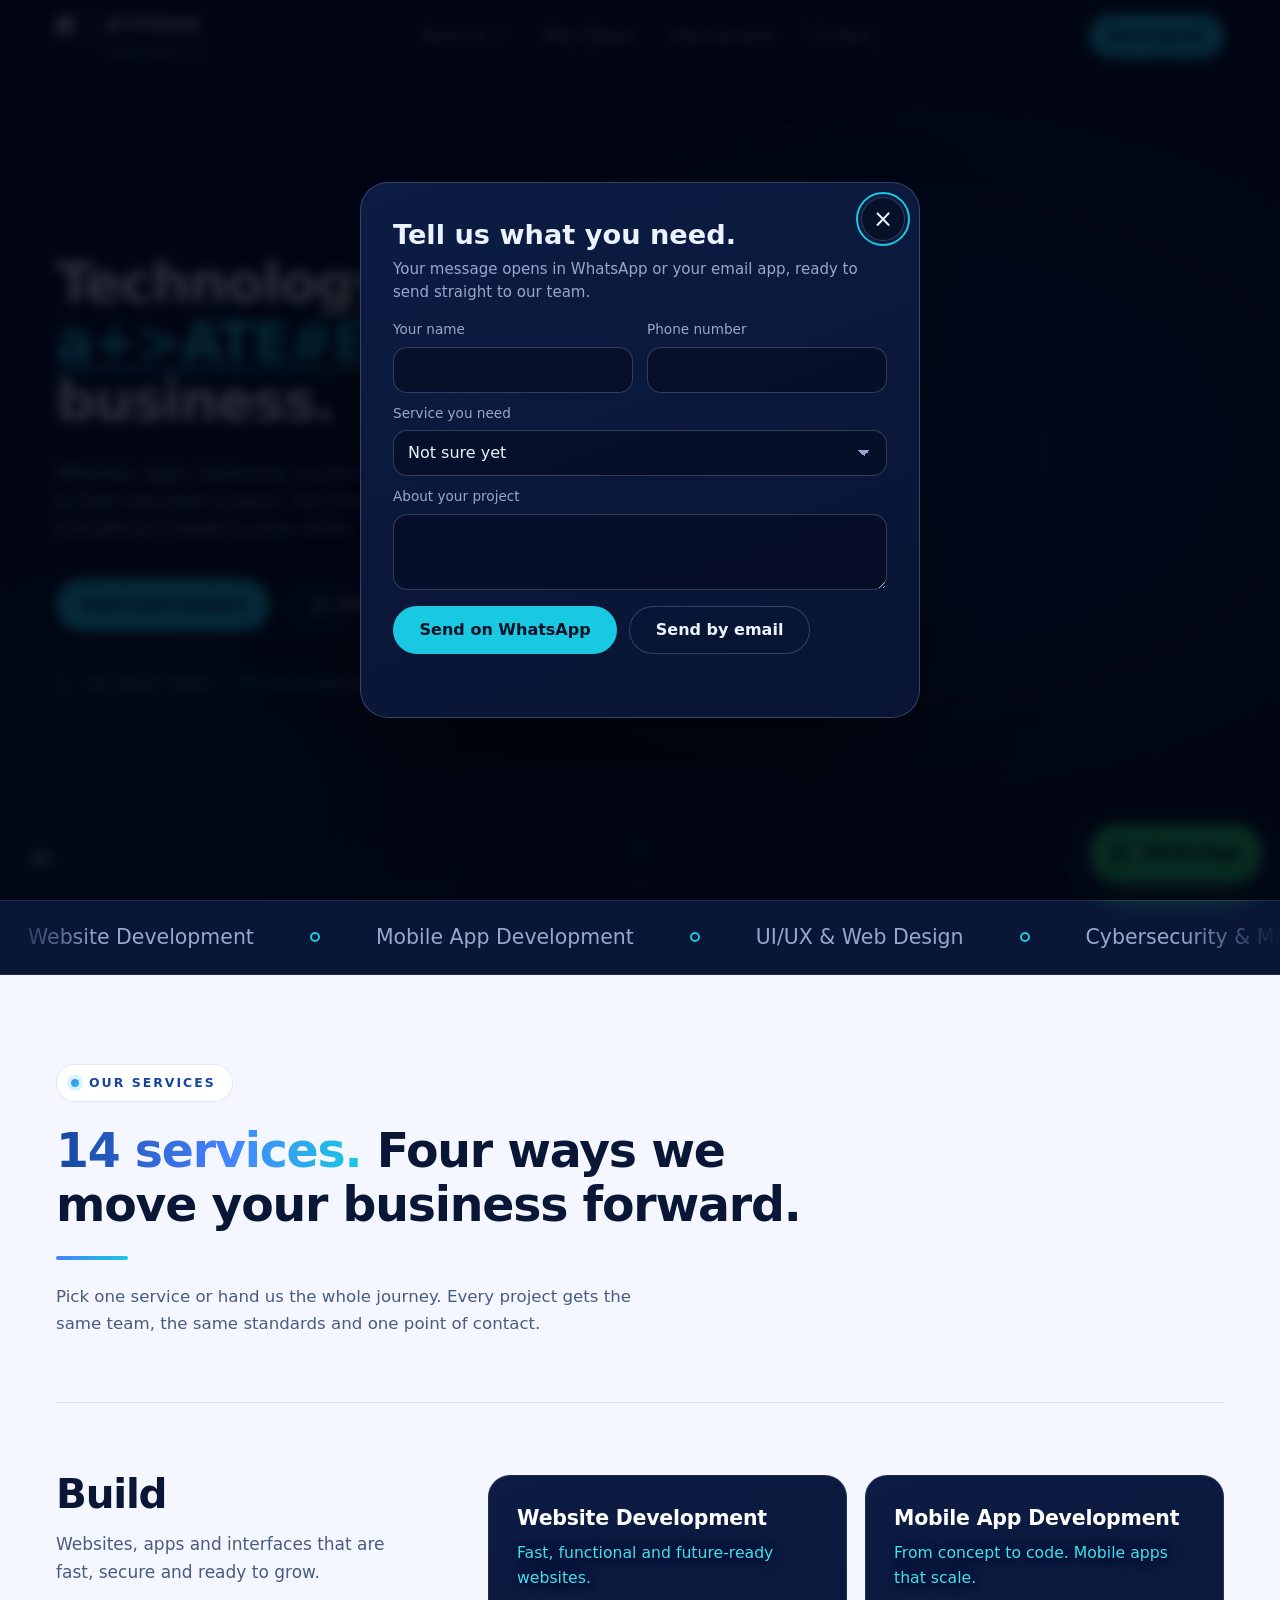
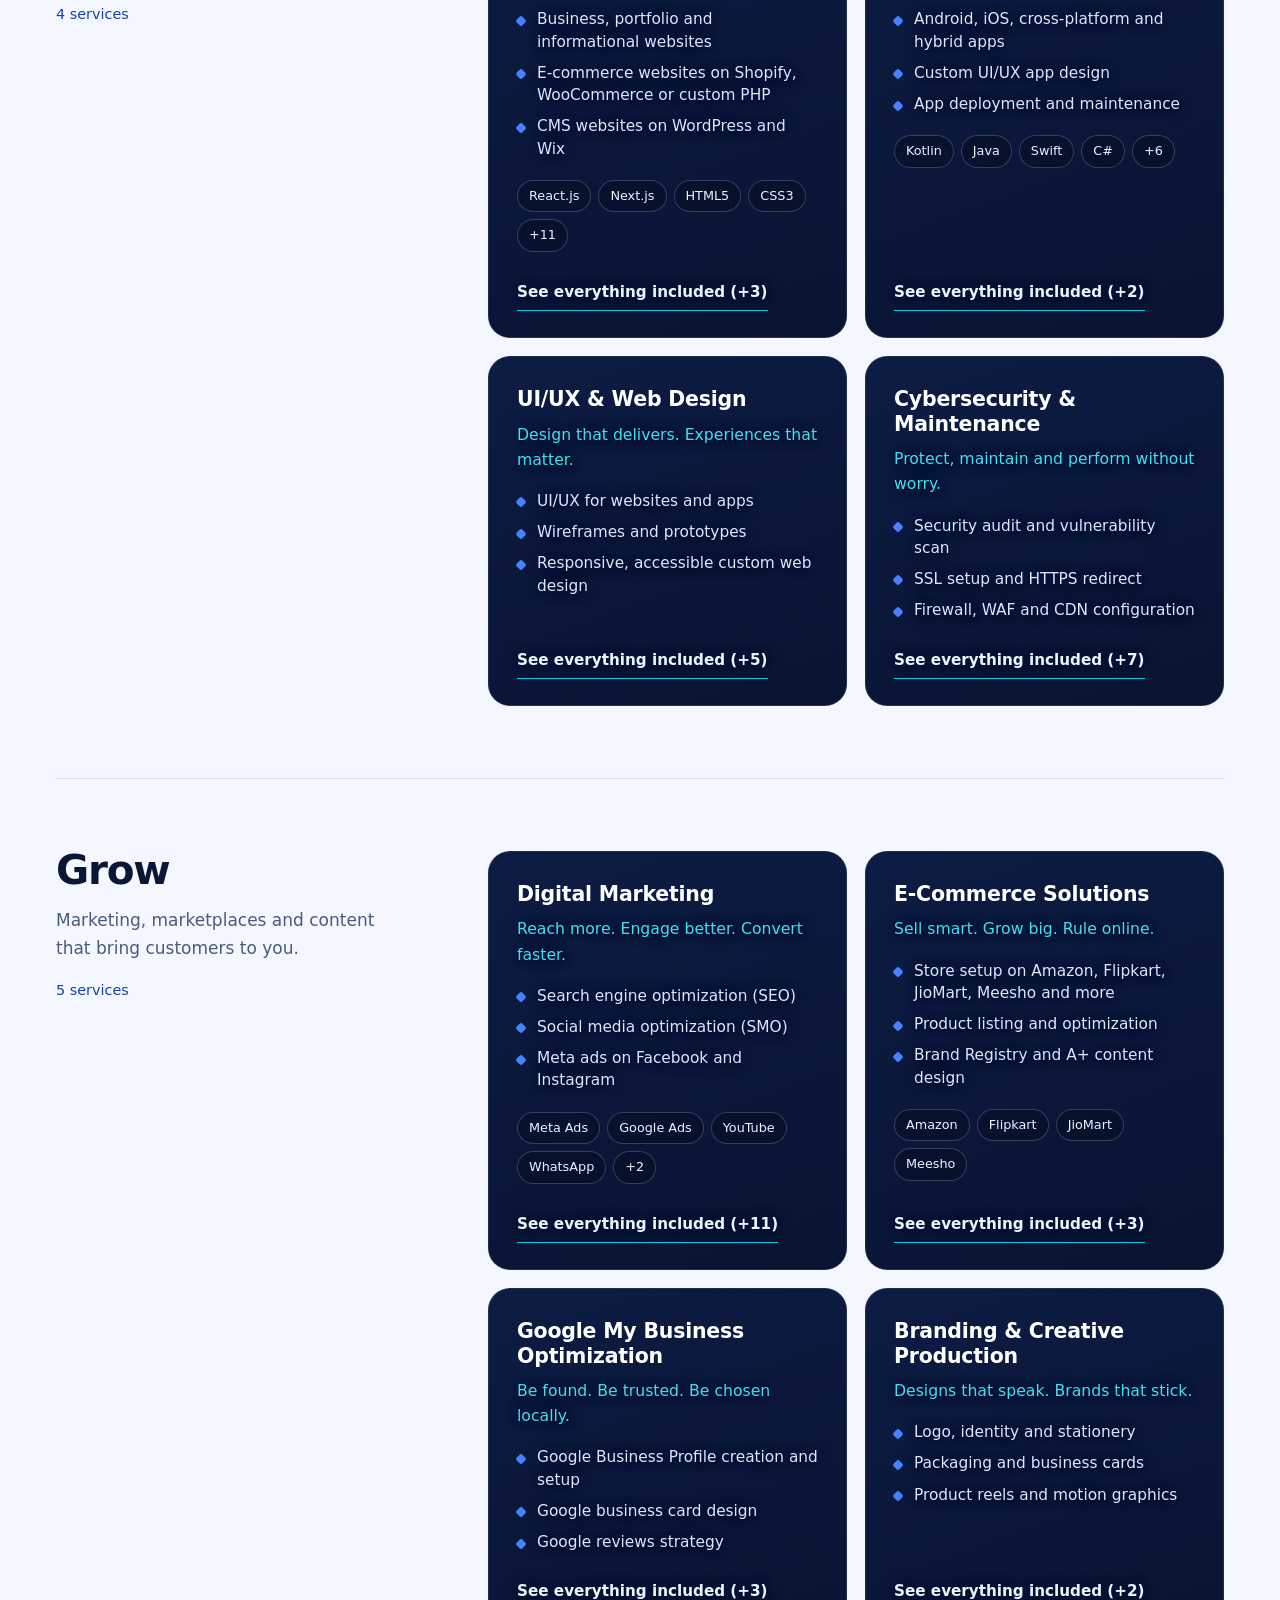
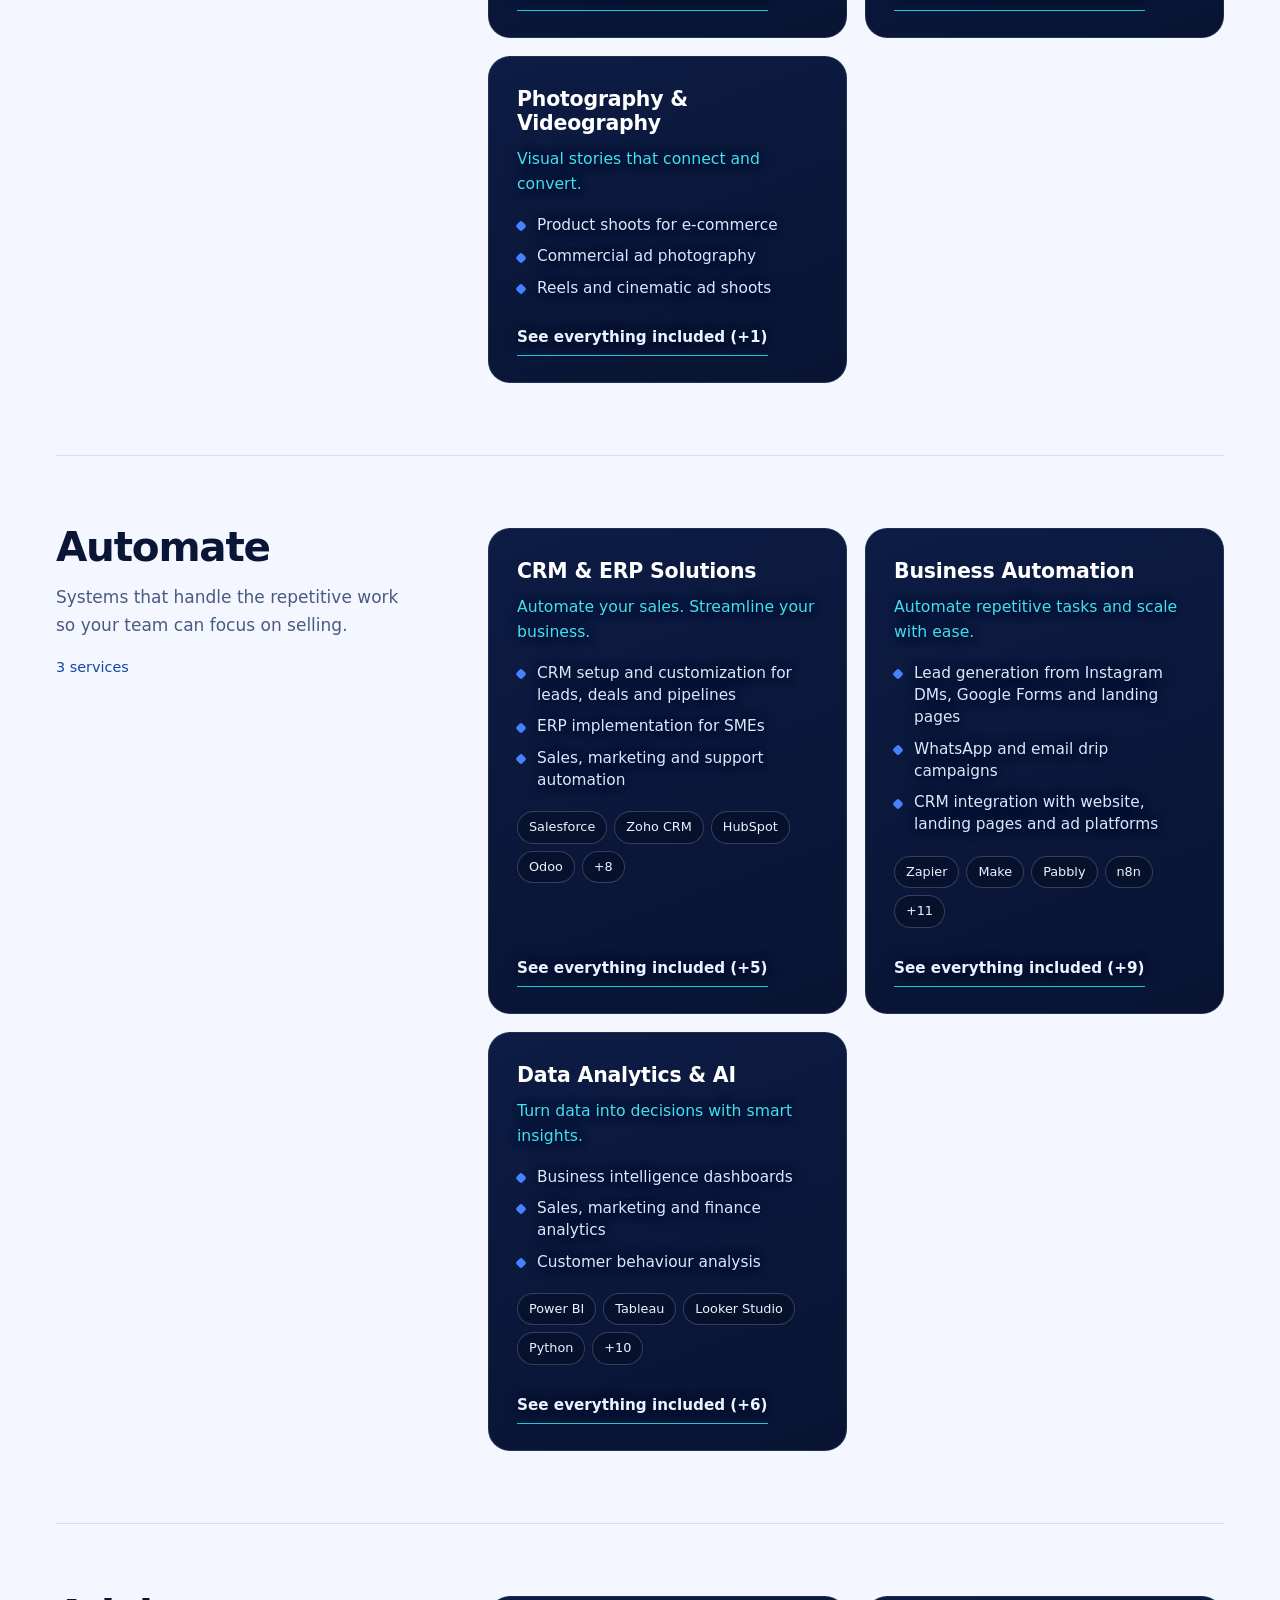
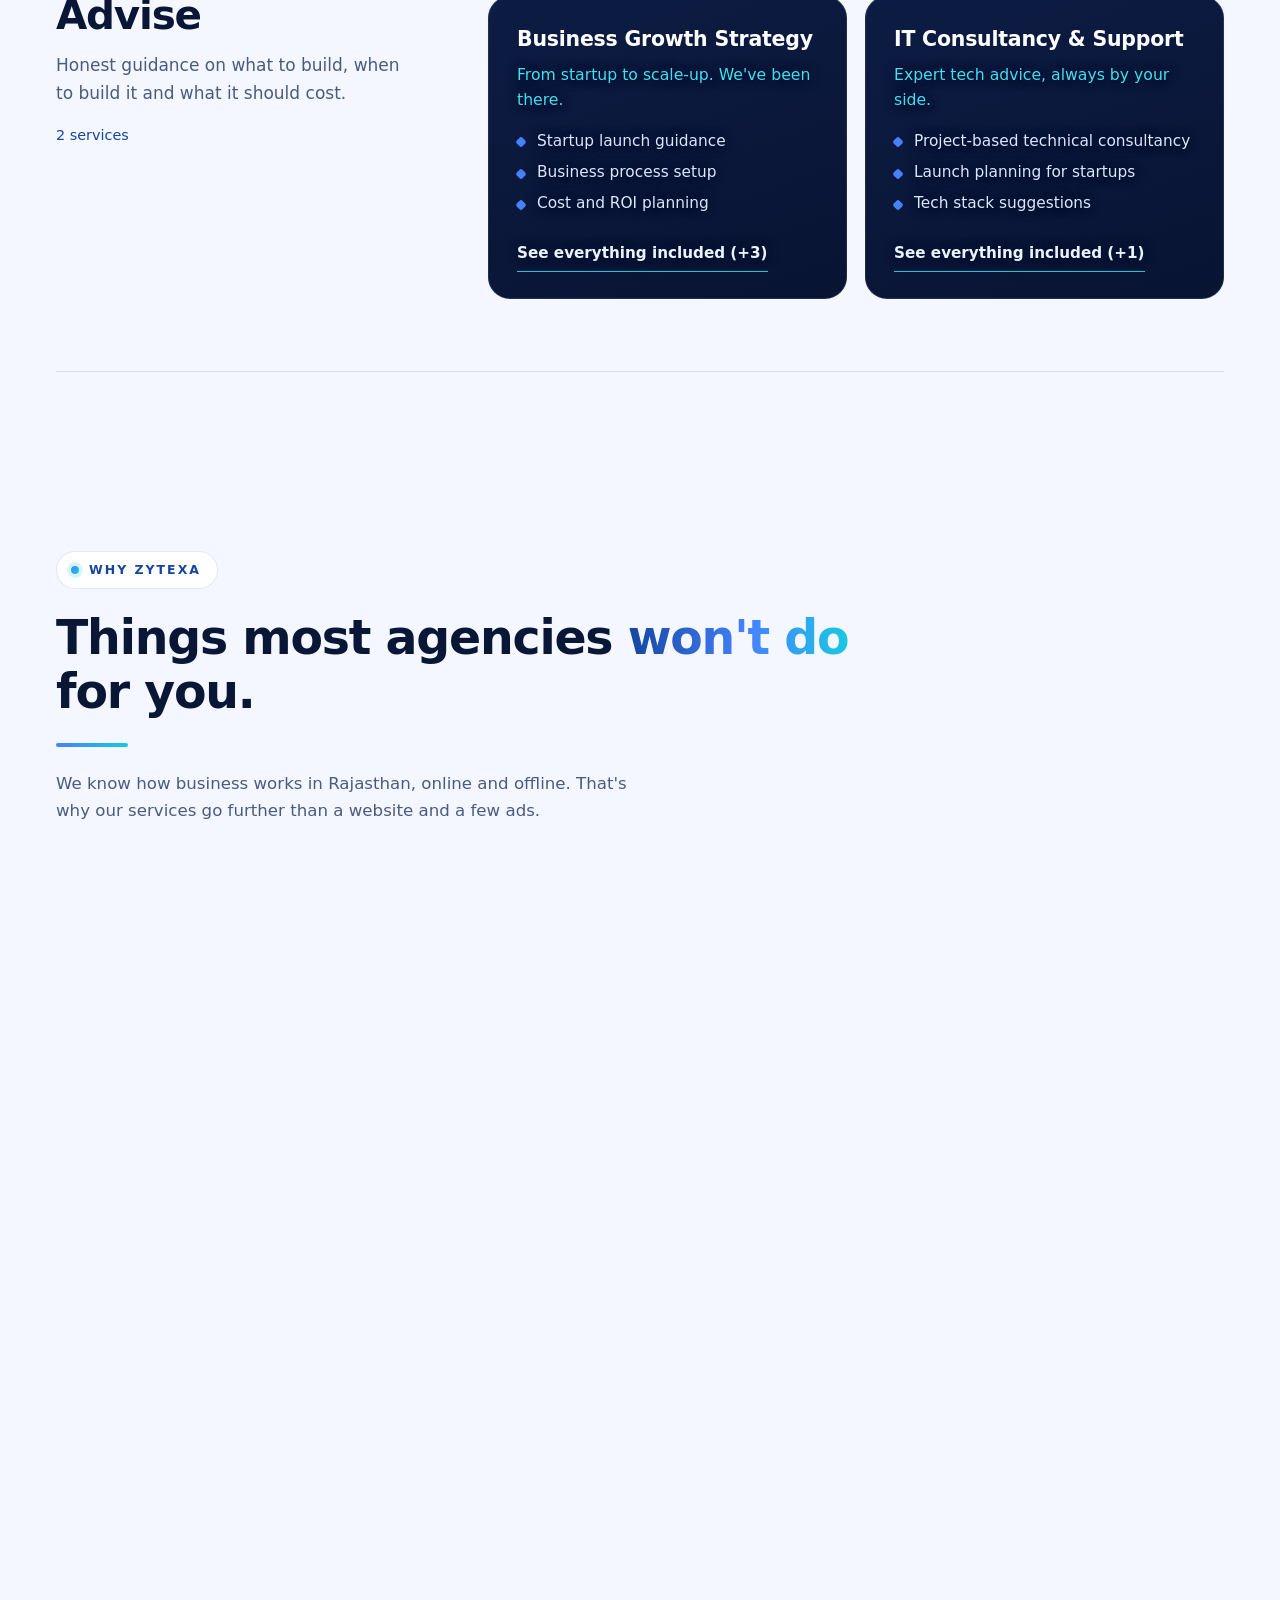
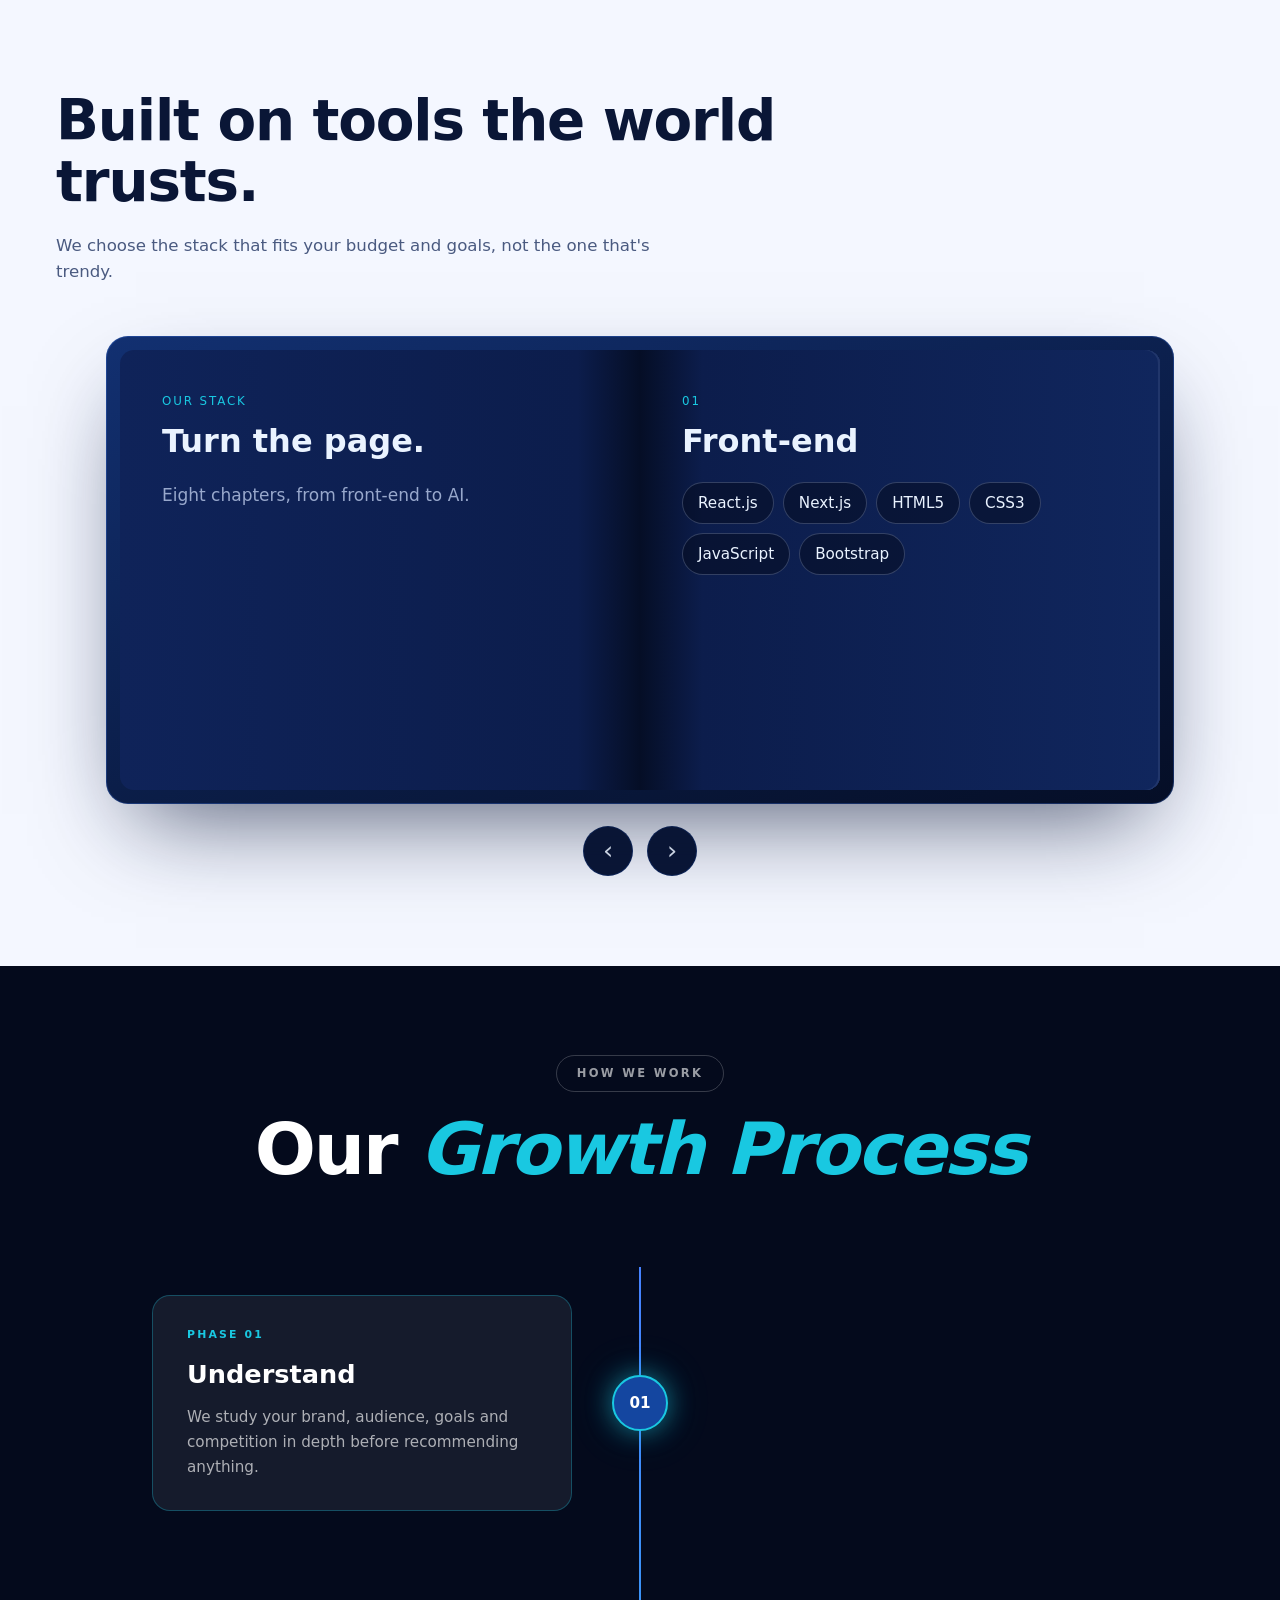
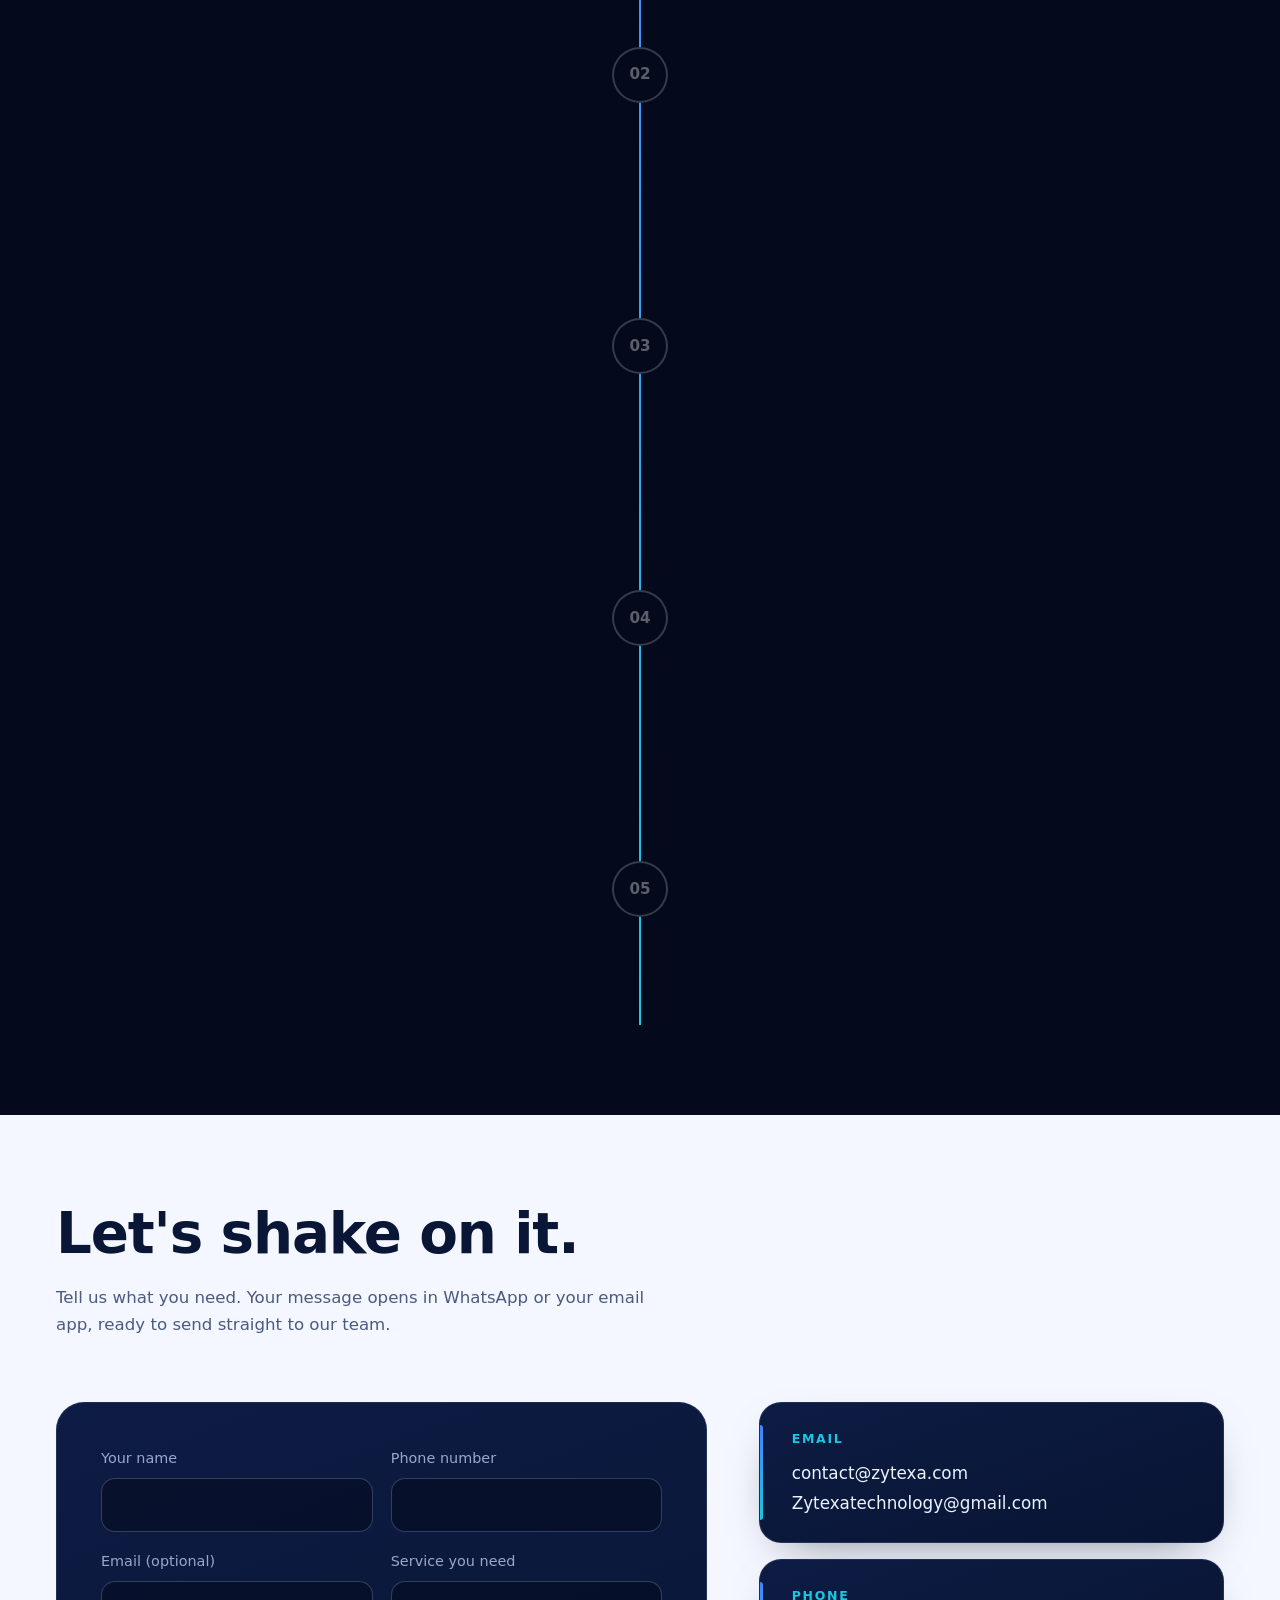
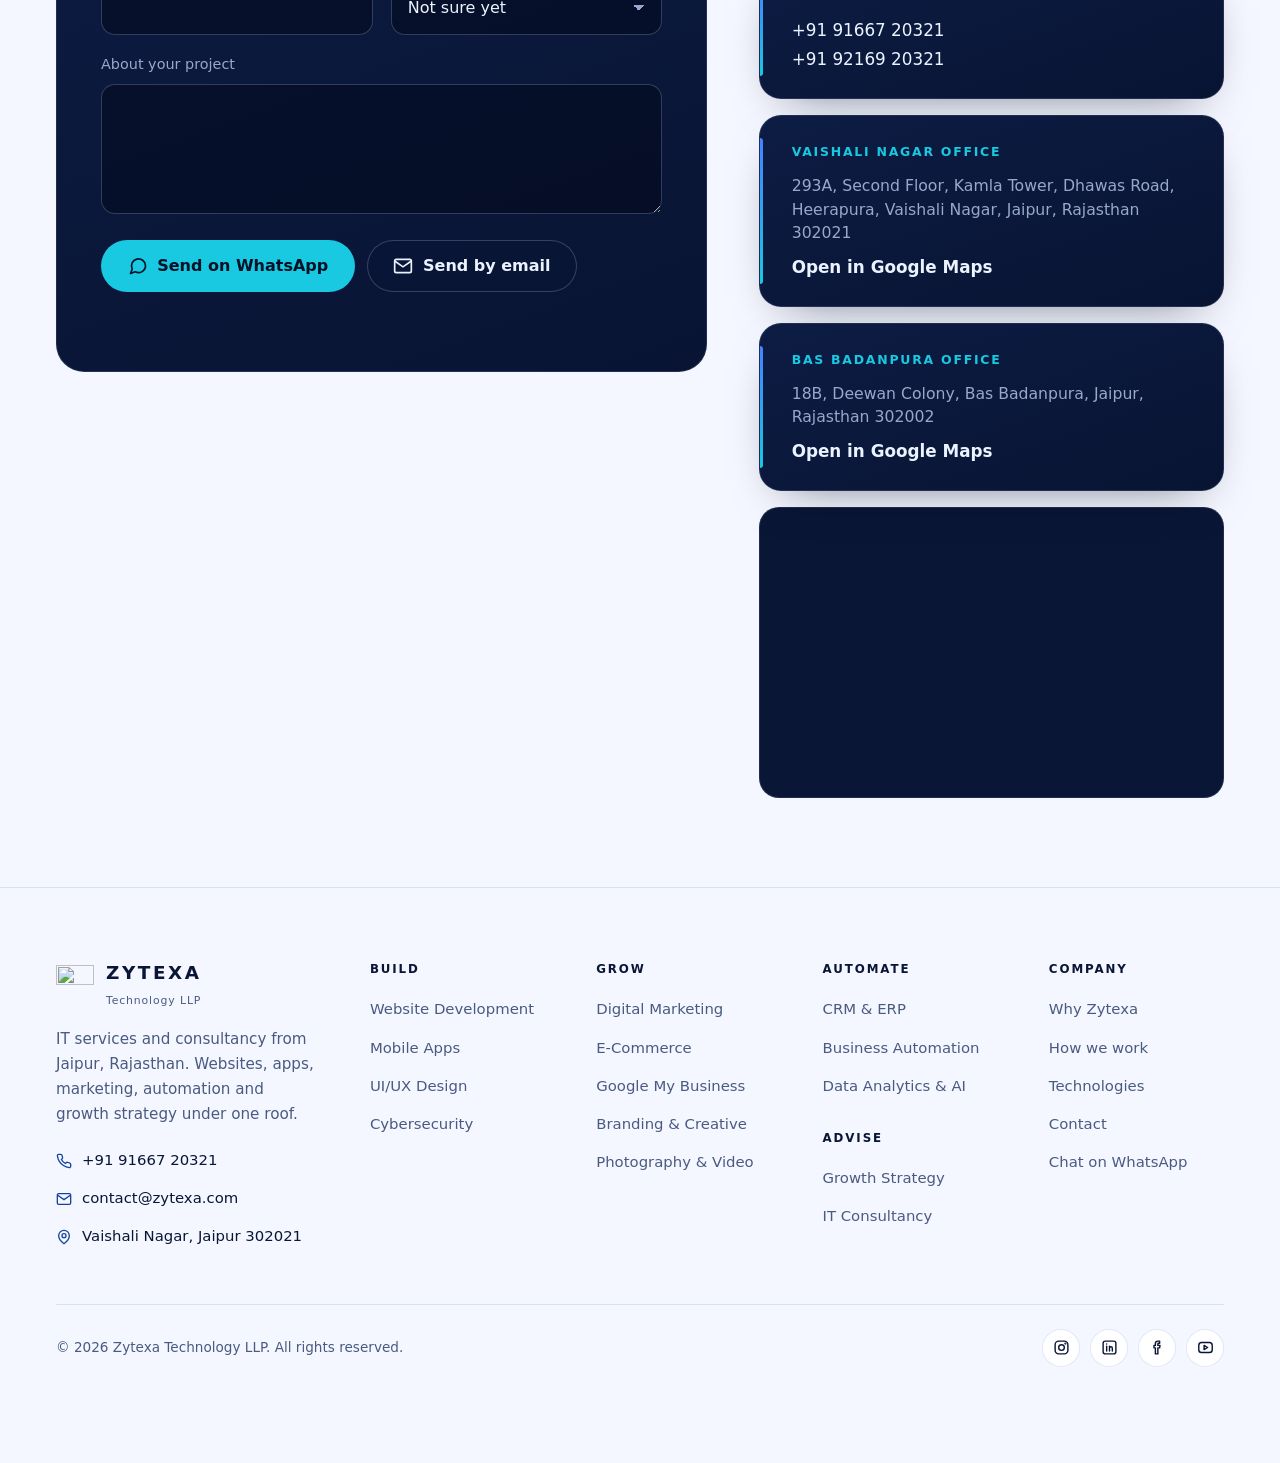
==== commit 6184ff2e: "Light-blue footer and mega menu; How we work as vertical growth-process timeline Co-Authored-By: Cla" ====
--- a/index.html
+++ b/index.html
@@ -227,20 +227,40 @@
     <div class="wrap"><div class="book" id="book" aria-label="Technologies we work with, page by page"></div></div>
   </section>
 
-  <section class="section" id="process" aria-labelledby="process-title">
-    <div class="wrap">
-      <div class="sec-head" data-reveal>
-        <span class="eyebrow">How we work</span>
-        <h2 class="sec-title" id="process-title">From first call to <span class="hl">steady growth.</span></h2>
-        <p class="sec-lead">A clear path, so you always know what's happening and what comes next.</p>
-      </div>
-      <ol class="steps" id="steps">
-        <li class="step"><div class="step-dot" aria-hidden="true"></div><span class="step-ic" aria-hidden="true"><svg viewBox="0 0 24 24" fill="none" stroke="currentColor" stroke-width="2" stroke-linecap="round" stroke-linejoin="round"><path d="M21 11.5a8.4 8.4 0 0 1-12.4 7.4L3 21l2.1-5.4A8.4 8.4 0 1 1 21 11.5z"/></svg></span><h3>Talk</h3><p>Share your goals on a call or WhatsApp. We listen before we suggest anything.</p></li>
-        <li class="step"><div class="step-dot" aria-hidden="true"></div><span class="step-ic" aria-hidden="true"><svg viewBox="0 0 24 24" fill="none" stroke="currentColor" stroke-width="2" stroke-linecap="round" stroke-linejoin="round"><rect x="6" y="4" width="12" height="17" rx="2"/><path d="M9 4h6v2H9zM9 11h6M9 15h4"/></svg></span><h3>Plan</h3><p>Scope, tech stack, timeline and cost, with the expected return laid out.</p></li>
-        <li class="step"><div class="step-dot" aria-hidden="true"></div><span class="step-ic" aria-hidden="true"><svg viewBox="0 0 24 24" fill="none" stroke="currentColor" stroke-width="2" stroke-linecap="round" stroke-linejoin="round"><path d="m8 8-5 4 5 4M16 8l5 4-5 4M14 5l-4 14"/></svg></span><h3>Build</h3><p>Design, development and setup, with regular previews for your feedback.</p></li>
-        <li class="step"><div class="step-dot" aria-hidden="true"></div><span class="step-ic" aria-hidden="true"><svg viewBox="0 0 24 24" fill="none" stroke="currentColor" stroke-width="2" stroke-linecap="round" stroke-linejoin="round"><path d="M5 15c-1.5 1.3-2 5-2 5s3.7-.5 5-2M12 15l-3-3a22 22 0 0 1 2-4 13 13 0 0 1 11-5c0 3-1 8-5 11a22 22 0 0 1-4 2zM9 12H4s.6-3 2-4c1.6-1 5 0 5 0M12 15v5s3-.6 4-2c1-1.6 0-5 0-5"/><circle cx="16" cy="8" r="1"/></svg></span><h3>Launch</h3><p>Testing, go-live and a handover your team can actually use.</p></li>
-        <li class="step"><div class="step-dot" aria-hidden="true"></div><span class="step-ic" aria-hidden="true"><svg viewBox="0 0 24 24" fill="none" stroke="currentColor" stroke-width="2" stroke-linecap="round" stroke-linejoin="round"><path d="m3 17 6-6 4 4 8-8M15 7h6v6"/></svg></span><h3>Grow</h3><p>Marketing, maintenance and reports that keep results moving up.</p></li>
-      </ol>
+  <section class="section hww" id="process" aria-labelledby="process-title">
+    <div class="wrap">
+      <div class="hww-head">
+        <span class="hww-badge">How we work</span>
+        <h2 class="hww-title" id="process-title">Our <em>Growth Process</em></h2>
+      </div>
+      <div class="hww-timeline" id="hww">
+        <div class="hww-line" aria-hidden="true"><div class="hww-fill" id="hww-fill"></div></div>
+        <div class="hww-row">
+          <div class="hww-slot hww-left"><article class="hww-card"><span class="hww-eye">Phase 01</span><h3>Understand</h3><p>We study your brand, audience, goals and competition in depth before recommending anything.</p></article></div>
+          <div class="hww-node" aria-hidden="true">01</div>
+          <div class="hww-slot hww-right"></div>
+        </div>
+        <div class="hww-row">
+          <div class="hww-slot hww-left"></div>
+          <div class="hww-node" aria-hidden="true">02</div>
+          <div class="hww-slot hww-right"><article class="hww-card"><span class="hww-eye">Phase 02</span><h3>Strategize</h3><p>A data-backed growth plan tailored to your budget and conversion metrics. Written, clear, no fluff.</p></article></div>
+        </div>
+        <div class="hww-row">
+          <div class="hww-slot hww-left"><article class="hww-card"><span class="hww-eye">Phase 03</span><h3>Build &amp; Execute</h3><p>From website to campaigns to automation, everything built with precision and delivered on time.</p></article></div>
+          <div class="hww-node" aria-hidden="true">03</div>
+          <div class="hww-slot hww-right"></div>
+        </div>
+        <div class="hww-row">
+          <div class="hww-slot hww-left"></div>
+          <div class="hww-node" aria-hidden="true">04</div>
+          <div class="hww-slot hww-right"><article class="hww-card"><span class="hww-eye">Phase 04</span><h3>Optimize</h3><p>Continuous improvement: A/B testing, analytics review and performance tuning every month.</p></article></div>
+        </div>
+        <div class="hww-row">
+          <div class="hww-slot hww-left"><article class="hww-card"><span class="hww-eye">Phase 05</span><h3>Scale</h3><p>Once profitable systems are working, we scale: more reach, more leads, more revenue, sustainably.</p></article></div>
+          <div class="hww-node" aria-hidden="true">05</div>
+          <div class="hww-slot hww-right"></div>
+        </div>
+      </div>
     </div>
   </section>
 
--- a/css/style.css
+++ b/css/style.css
@@ -150,18 +150,45 @@
 .tech-track span{padding:14px 24px;border-radius:14px;border:1px solid var(--line);background:rgba(12,26,61,.6);white-space:nowrap;font-weight:500;color:var(--ice)}
 .tech-rows:hover .tech-track{animation-play-state:paused}
 
-/* ---------- process ---------- */
-.steps{list-style:none;margin:0;padding:0;display:grid;grid-template-columns:repeat(5,minmax(0,1fr));gap:24px;position:relative;counter-reset:s}
-.steps::before,.steps::after{content:"";position:absolute;top:27px;left:50px;right:calc((100% - 96px) / 5 - 50px);height:2px;background:var(--line)}
-.steps::after{background:linear-gradient(90deg,var(--blue),var(--cyan));transform:scaleX(0);transform-origin:left;transition:transform 1.8s cubic-bezier(.6,0,.2,1)}
-.steps.in::after{transform:scaleX(1)}
-.step{position:relative;counter-increment:s}
-.step-dot{width:56px;height:56px;border-radius:50%;display:grid;place-items:center;background:var(--night);border:2px solid var(--line-strong);font-family:var(--display);font-weight:600;position:relative;z-index:1;margin-bottom:22px;transition:border-color .4s,box-shadow .4s,color .4s}
-.step-dot::before{content:counter(s,decimal-leading-zero)}
-.steps.in .step-dot{border-color:var(--cyan);box-shadow:0 0 30px -4px rgba(25,200,225,.6);color:var(--cyan)}
-.steps.in .step:nth-child(2) .step-dot{transition-delay:.35s}.steps.in .step:nth-child(3) .step-dot{transition-delay:.7s}.steps.in .step:nth-child(4) .step-dot{transition-delay:1.05s}.steps.in .step:nth-child(5) .step-dot{transition-delay:1.4s}
-.step h3{font-family:var(--display);font-size:1.15rem;font-weight:600;margin:0 0 8px}
-.step p{color:var(--mist);margin:0;font-size:.97rem}
+/* ---------- how we work: vertical growth-process timeline ---------- */
+#process.hww{background:var(--night);overflow-x:hidden;overflow-x:clip}
+.hww-head{text-align:center;margin-bottom:clamp(48px,7vw,80px)}
+.hww-badge{display:inline-block;padding:8px 20px;border:1px solid rgba(255,255,255,.2);border-radius:999px;font-size:.72rem;font-weight:700;letter-spacing:.2em;text-transform:uppercase;color:rgba(255,255,255,.6);margin-bottom:20px}
+.hww-title{font-family:var(--display);font-weight:700;font-size:clamp(2.4rem,6vw,4.5rem);line-height:1.05;letter-spacing:-.03em;color:#fff;margin:0}
+.hww-title em{font-style:italic;color:var(--cyan)}
+.hww-timeline{position:relative;max-width:1100px;margin:0 auto}
+.hww-line{position:absolute;left:50%;top:0;bottom:0;width:2px;transform:translateX(-50%);background:rgba(255,255,255,.1);overflow:hidden}
+.hww-fill{width:100%;height:0;background:linear-gradient(to bottom,var(--blue),var(--cyan))}
+.hww-row{display:grid;grid-template-columns:1fr 64px 1fr;align-items:center;min-height:200px}
+.hww-slot{padding:28px 36px}
+.hww-left{display:flex;justify-content:flex-end}
+.hww-right{display:flex;justify-content:flex-start}
+.hww-card{max-width:420px;padding:30px 34px;border-radius:18px;background:rgba(255,255,255,.04);border:1px solid rgba(255,255,255,.08);opacity:0;transform:translateX(-40px);transition:opacity .6s cubic-bezier(.16,1,.3,1),transform .7s cubic-bezier(.16,1,.3,1),background .3s,border-color .3s,box-shadow .3s}
+.hww-right .hww-card{transform:translateX(40px)}
+.hww-row.in .hww-card{opacity:1;transform:none;background:rgba(255,255,255,.07);border-color:rgba(25,200,225,.3)}
+.hww-eye{display:block;font-size:.68rem;font-weight:700;letter-spacing:.2em;text-transform:uppercase;color:var(--cyan);margin-bottom:10px}
+.hww-card h3{font-family:var(--display);font-weight:700;font-size:clamp(1.2rem,2vw,1.6rem);color:#fff;margin:0 0 10px}
+.hww-card p{font-size:.95rem;line-height:1.65;color:rgba(255,255,255,.65);margin:0}
+.hww-node{width:56px;height:56px;border-radius:50%;justify-self:center;border:2px solid rgba(255,255,255,.2);background:var(--night);display:grid;place-items:center;font-family:var(--display);font-weight:700;font-size:.95rem;color:rgba(255,255,255,.35);position:relative;z-index:1;transition:border-color .5s,color .5s,background .5s,box-shadow .5s,transform .3s}
+.hww-row.in .hww-node{border-color:var(--cyan);color:#fff;background:var(--royal);box-shadow:0 0 24px rgba(25,200,225,.5),0 0 48px rgba(25,200,225,.2)}
+@media (hover:hover) and (pointer:fine){
+  .hww-row.in .hww-card:hover{background:rgba(255,255,255,.12);border-color:rgba(25,200,225,.55);transform:translateY(-6px);box-shadow:0 20px 50px -20px rgba(25,200,225,.45)}
+  .hww-row:hover .hww-node{transform:scale(1.12)}
+}
+@media (max-width:760px){
+  .hww-line{left:28px}
+  .hww-row{grid-template-columns:56px 1fr;min-height:0}
+  .hww-node{grid-column:1;grid-row:1}
+  .hww-slot{grid-column:2;grid-row:1;padding:16px 0 16px 16px;justify-content:flex-start}
+  .hww-slot:empty{display:none}
+  .hww-card{padding:20px}
+  .hww-card,.hww-right .hww-card{transform:translateX(30px)}
+}
+@media (prefers-reduced-motion:reduce){
+  .hww-card,.hww-right .hww-card{opacity:1;transform:none;transition:none;background:rgba(255,255,255,.07);border-color:rgba(25,200,225,.3)}
+  .hww-node{transition:none;border-color:var(--cyan);color:#fff;background:var(--royal);box-shadow:0 0 24px rgba(25,200,225,.5),0 0 48px rgba(25,200,225,.2)}
+  .hww-fill{height:100%}
+}
 
 /* ---------- contact ---------- */
 .contact{position:relative}
@@ -192,7 +219,7 @@
 .map iframe{width:100%;height:100%;border:0;filter:invert(.9) hue-rotate(180deg) saturate(.7) brightness(.95)}
 
 /* ---------- footer (light, 5 columns) ---------- */
-.footer{background:#fff;color:var(--light-text);border-top:1px solid var(--light-border);padding-block:clamp(52px,6vw,72px) calc(96px + env(safe-area-inset-bottom,0px))}
+.footer{background:var(--light-bg);color:var(--light-text);border-top:1px solid var(--light-border);padding-block:clamp(52px,6vw,72px) calc(96px + env(safe-area-inset-bottom,0px))}
 .footer-grid{display:grid;grid-template-columns:minmax(0,1.5fr) repeat(4,minmax(0,1fr));gap:clamp(28px,4vw,56px);margin-bottom:clamp(36px,4vw,52px)}
 .footer .brand-name{color:var(--light-text)}
 .footer .brand-sub{color:var(--light-muted)}
@@ -209,7 +236,7 @@
 .footer-bot{display:flex;justify-content:space-between;align-items:center;gap:20px;padding-top:24px;border-top:1px solid var(--light-border)}
 .copy{font-size:.85rem;color:var(--light-muted)}
 .footer-soc{display:flex;gap:10px}
-.f-soc{width:38px;height:38px;border-radius:50%;display:grid;place-items:center;background:var(--light-bg);border:1px solid var(--light-border);color:var(--light-text);transition:background-color .25s,color .25s,transform .2s}
+.f-soc{width:38px;height:38px;border-radius:50%;display:grid;place-items:center;background:#fff;border:1px solid var(--light-border);color:var(--light-text);transition:background-color .25s,color .25s,transform .2s}
 .f-soc svg{width:17px;height:17px}
 .f-soc:hover{background:var(--royal);color:#fff;transform:translateY(-3px)}
 @media (max-width:1080px){.footer-grid{grid-template-columns:repeat(2,minmax(0,1fr))}.footer-about{grid-column:1/-1}}
@@ -219,7 +246,7 @@
 .nav-links .nav-trigger{display:inline-flex;align-items:center;gap:6px}
 .nav-trigger .chev{width:14px;height:14px;transition:transform .25s}
 .nav.mega-open .nav-trigger .chev,.has-mega.sub-open .nav-trigger .chev{transform:rotate(180deg)}
-.mega{display:block;position:absolute;left:0;right:0;top:100%;background:#fff;color:var(--light-text);border-top:1px solid var(--light-border);box-shadow:0 40px 80px -40px rgba(4,10,28,.55);max-height:calc(100vh - var(--nav-h) - 8px);overflow-y:auto;opacity:0;visibility:hidden;transform:translateY(-6px);transition:opacity .2s,transform .25s cubic-bezier(.2,.8,.2,1),visibility 0s linear .25s}
+.mega{display:block;position:absolute;left:0;right:0;top:100%;background:var(--light-bg);color:var(--light-text);border-top:1px solid var(--light-border);box-shadow:0 40px 80px -40px rgba(4,10,28,.55);max-height:calc(100vh - var(--nav-h) - 8px);overflow-y:auto;opacity:0;visibility:hidden;transform:translateY(-6px);transition:opacity .2s,transform .25s cubic-bezier(.2,.8,.2,1),visibility 0s linear .25s}
 .nav.mega-open .mega{opacity:1;visibility:visible;transform:none;transition:opacity .2s,transform .25s cubic-bezier(.2,.8,.2,1)}
 .mega-in{display:grid;grid-template-columns:300px minmax(0,1fr);padding-block:40px 44px}
 .mega-side{display:flex;flex-direction:column;padding-right:32px;border-right:1px solid var(--light-border)}
@@ -228,7 +255,7 @@
 .mega-tab .mt-name{font-size:1.08rem;font-weight:500}
 .mega-tab .mt-count{grid-column:1;font-size:.8rem;color:var(--light-muted)}
 .mega-tab .mt-arrow{grid-row:1/span 2;grid-column:2;width:20px;height:20px;opacity:0;transform:translateX(-6px);transition:opacity .2s,transform .2s}
-.mega-tab:hover,.mega-tab.is-on{background:var(--light-bg)}
+.mega-tab:hover,.mega-tab.is-on{background:#fff}
 .mega-tab.is-on .mt-arrow{opacity:1;transform:none;color:var(--royal)}
 .nav .mega-all{margin-top:auto;border-radius:0;padding:28px 18px 0;font-weight:600;color:var(--light-text);text-decoration:underline;text-underline-offset:6px;text-decoration-thickness:2px}
 .nav .mega-all:hover{color:var(--royal);background:none}
@@ -238,12 +265,12 @@
 .mega-h{margin:0 0 14px;font-size:.74rem;font-weight:700;letter-spacing:.16em;text-transform:uppercase;color:var(--light-text)}
 .mega-list{list-style:none;margin:0 0 0 -14px;padding:0;display:grid;grid-template-columns:repeat(2,minmax(0,1fr));gap:2px 16px}
 .nav .mega-list a{display:block;padding:12px 14px;border-radius:10px;text-decoration:none;background:none;color:var(--light-text);transition:background-color .2s}
-.nav .mega-list a:hover{background:var(--light-bg)}
+.nav .mega-list a:hover{background:#fff}
 .ml-t{display:block;font-size:1rem;font-weight:500;line-height:1.35}
 .ml-d{display:block;margin-top:3px;font-size:.85rem;line-height:1.45;color:var(--light-muted)}
 .nav .mega-list a:hover .ml-t,.nav .mega-list a[aria-current] .ml-t{color:var(--royal)}
-.nav .mega-list a[aria-current]{background:var(--light-bg)}
-.mega-note{align-self:start;padding:24px;border-radius:14px;background:var(--light-bg);border:1px solid var(--light-border)}
+.nav .mega-list a[aria-current]{background:#fff}
+.mega-note{align-self:start;padding:24px;border-radius:14px;background:#fff;border:1px solid var(--light-border)}
 .mega-note p{margin:0 0 18px;font-size:.92rem;line-height:1.55;color:var(--light-muted)}
 .mega-note .mega-h{margin-bottom:8px;color:var(--light-text)}
 .mega-note .mega-tools{color:var(--light-text)}
@@ -251,12 +278,12 @@
 .nav .mega-wa:hover{background:none;text-decoration:underline;text-underline-offset:4px}
 .mega-wa svg{width:17px;height:17px}
 @media (min-width:901px){
-  .nav.mega-open{background:#fff;border-bottom-color:var(--light-border)}
+  .nav.mega-open{background:var(--light-bg);border-bottom-color:var(--light-border)}
   .nav.mega-open .brand-name{color:var(--light-text)}
   .nav.mega-open .brand-sub{color:var(--light-muted)}
   .nav.mega-open .nav-links>li>a{color:var(--light-muted)}
-  .nav.mega-open .nav-links>li>a:hover{color:var(--light-text);background:var(--light-bg)}
-  .nav.mega-open .nav-links>li>.nav-trigger{color:var(--light-text);background:var(--light-bg)}
+  .nav.mega-open .nav-links>li>a:hover{color:var(--light-text);background:#fff}
+  .nav.mega-open .nav-links>li>.nav-trigger{color:var(--light-text);background:#fff}
 }
 @media (min-width:901px) and (max-width:1100px){
   .mega-in{grid-template-columns:240px minmax(0,1fr)}
@@ -280,13 +307,12 @@
 @media (hover:none),(pointer:coarse){#cursor{display:none}}
 
 /* ---------- light section backgrounds (hero, ticker, cards, footer stay dark) ---------- */
-#services,#why,#stack,#process,#contact{background:var(--light-bg)}
-.sec-title,.pillar-name,.step h3,.usp-item h3{color:var(--light-text)}
+#services,#why,#stack,#contact{background:var(--light-bg)}
+.sec-title,.pillar-name,.usp-item h3{color:var(--light-text)}
 .pillar-name{background:none;-webkit-background-clip:border-box;background-clip:border-box}
-.sec-lead,.step p,.usp-item p,.pillar-desc{color:var(--light-muted)}
+.sec-lead,.usp-item p,.pillar-desc{color:var(--light-muted)}
 .pillar-count{color:var(--royal)}
 .pillar,.pillar:last-child,.usp-grid,.usp-item,.usp-item:nth-child(even){border-color:var(--light-border)}
-.steps::before{background:var(--light-border)}
 
 /* ---------- USP cards ---------- */
 .usp .usp-grid{gap:20px;border-top:0;counter-reset:u}
@@ -394,11 +420,11 @@
 /* ---------- services heading ---------- */
 .eyebrow{display:inline-flex;align-items:center;gap:10px;margin:0 0 22px;padding:8px 16px 8px 14px;border-radius:999px;border:1px solid var(--light-border);background:#fff;color:var(--royal);font-weight:600;font-size:.78rem;letter-spacing:.16em;text-transform:uppercase}
 .eyebrow::before{content:"";width:8px;height:8px;border-radius:50%;background:linear-gradient(135deg,var(--blue),var(--cyan));box-shadow:0 0 0 4px rgba(25,200,225,.18)}
-#services .sec-head,#why .sec-head,#process .sec-head{max-width:820px}
-#services .sec-title,#why .sec-title,#process .sec-title{font-size:clamp(1.9rem,3.7vw,3.1rem);line-height:1.14;letter-spacing:-.025em;margin-bottom:24px}
-#services .sec-title .hl,#why .sec-title .hl,#process .sec-title .hl{background:linear-gradient(90deg,var(--royal),var(--blue) 55%,var(--cyan));-webkit-background-clip:text;background-clip:text;color:transparent}
-#services .sec-title::after,#why .sec-title::after,#process .sec-title::after{content:"";display:block;width:72px;height:4px;margin-top:24px;border-radius:4px;background:linear-gradient(90deg,var(--blue),var(--cyan))}
-#services .sec-lead,#why .sec-lead,#process .sec-lead{max-width:56ch}
+#services .sec-head,#why .sec-head{max-width:820px}
+#services .sec-title,#why .sec-title{font-size:clamp(1.9rem,3.7vw,3.1rem);line-height:1.14;letter-spacing:-.025em;margin-bottom:24px}
+#services .sec-title .hl,#why .sec-title .hl{background:linear-gradient(90deg,var(--royal),var(--blue) 55%,var(--cyan));-webkit-background-clip:text;background-clip:text;color:transparent}
+#services .sec-title::after,#why .sec-title::after{content:"";display:block;width:72px;height:4px;margin-top:24px;border-radius:4px;background:linear-gradient(90deg,var(--blue),var(--cyan))}
+#services .sec-lead,#why .sec-lead{max-width:56ch}
 
 /* ---------- service cards: 3D typing letters + animated logo ---------- */
 .card .w{display:inline-block;white-space:nowrap}
@@ -414,63 +440,8 @@
 .card-logo canvas{width:100%;height:100%;display:block}
 @media (prefers-reduced-motion:reduce){.card-logo{display:none}}
 
-/* ---------- process steps: motion ---------- */
-.step h3,.step p{transition:color .3s}
-.js .steps:not(.in) .step h3,.js .steps:not(.in) .step p{opacity:0;transform:translateY(22px)}
-.step-dot::after{content:"";position:absolute;inset:-2px;border-radius:50%;border:2px solid var(--cyan);opacity:0;pointer-events:none}
-.steps.in .step-dot{animation:dotPop .7s cubic-bezier(.2,1.4,.4,1) backwards}
-.steps.in .step-dot::after{animation:dotPulse 2.8s ease-out infinite}
-.steps.in .step:nth-child(1) .step-dot{animation-delay:0s}.steps.in .step:nth-child(1) .step-dot::after{animation-delay:1.2s}
-.steps.in .step:nth-child(2) .step-dot{animation-delay:.35s}.steps.in .step:nth-child(2) .step-dot::after{animation-delay:1.6s}
-.steps.in .step:nth-child(3) .step-dot{animation-delay:.7s}.steps.in .step:nth-child(3) .step-dot::after{animation-delay:2s}
-.steps.in .step:nth-child(4) .step-dot{animation-delay:1.05s}.steps.in .step:nth-child(4) .step-dot::after{animation-delay:2.4s}
-.steps.in .step:nth-child(5) .step-dot{animation-delay:1.4s}.steps.in .step:nth-child(5) .step-dot::after{animation-delay:2.8s}
-@keyframes dotPop{from{transform:scale(.4);opacity:0}}
-@keyframes dotPulse{0%{opacity:.8;transform:scale(1)}100%{opacity:0;transform:scale(1.75)}}
-.steps.in::after{background:linear-gradient(90deg,var(--blue),var(--cyan),#9FF3FF,var(--cyan),var(--blue));background-size:200% 100%;animation:lineFlow 3.2s linear infinite}
-@keyframes lineFlow{to{background-position:-200% 0}}
-.step-dot{cursor:default}
-.step:hover .step-dot{transform:scale(1.12)}
-
-@media (prefers-reduced-motion:reduce){.step h3,.step p{transition-delay:0s!important}}
-
-/* ---------- process steps: cards ---------- */
-.step::before{content:"";position:absolute;left:0;right:0;top:28px;bottom:0;border-radius:22px;background:radial-gradient(340px circle at var(--mx,50%) var(--my,0%),rgba(25,200,225,.2),transparent 48%),linear-gradient(160deg,#0D1C44,#081432);border:1px solid var(--line);box-shadow:0 18px 44px -24px rgba(10,22,54,.7);z-index:0;transform:perspective(900px) rotateX(var(--rx,0deg)) rotateY(var(--ry,0deg));transition:border-color .3s,box-shadow .4s,transform .45s cubic-bezier(.2,.8,.2,1)}
-.step-dot{margin-left:22px}
-.step h3,.step p{position:relative;z-index:1;padding-inline:22px}
-.step h3{color:#fff;margin-top:6px}
-.step p{color:#C9D6F5;padding-bottom:26px}
-.step:hover::before{border-color:rgba(25,200,225,.5);box-shadow:0 26px 56px -24px rgba(20,70,160,.7)}
-.step:hover h3{color:var(--cyan)}
-.js .steps:not(.in) .step::before{opacity:0}
-.steps.in .step::before{animation:stepCard .9s cubic-bezier(.2,.8,.2,1) backwards}
-.steps.in .step h3{animation:stepText .7s cubic-bezier(.2,.8,.2,1) backwards}
-.steps.in .step p{animation:stepText .7s cubic-bezier(.2,.8,.2,1) backwards}
-.steps.in .step:nth-child(1)::before{animation-delay:.05s}.steps.in .step:nth-child(1) h3{animation-delay:.3s}.steps.in .step:nth-child(1) p{animation-delay:.45s}
-.steps.in .step:nth-child(2)::before{animation-delay:.4s}.steps.in .step:nth-child(2) h3{animation-delay:.65s}.steps.in .step:nth-child(2) p{animation-delay:.8s}
-.steps.in .step:nth-child(3)::before{animation-delay:.75s}.steps.in .step:nth-child(3) h3{animation-delay:1s}.steps.in .step:nth-child(3) p{animation-delay:1.15s}
-.steps.in .step:nth-child(4)::before{animation-delay:1.1s}.steps.in .step:nth-child(4) h3{animation-delay:1.35s}.steps.in .step:nth-child(4) p{animation-delay:1.5s}
-.steps.in .step:nth-child(5)::before{animation-delay:1.45s}.steps.in .step:nth-child(5) h3{animation-delay:1.7s}.steps.in .step:nth-child(5) p{animation-delay:1.85s}
-@keyframes stepCard{from{opacity:0;transform:perspective(900px) rotateX(-28deg) translateY(40px) scale(.94)}}
-@keyframes stepText{from{opacity:0;transform:translateY(22px)}}
-@media (max-width:600px){
-  .step{padding:22px 20px 20px}
-  .step::before{top:0}
-  .step-dot{margin-left:0}
-  .step h3,.step p{padding-inline:0}
-  .step p{padding-bottom:0}
-}
-
-/* ---------- process steps: icons, watermark ---------- */
-.step-ic{position:absolute;right:20px;top:48px;z-index:1;width:42px;height:42px;display:grid;place-items:center;border-radius:13px;color:var(--cyan);background:rgba(25,200,225,.1);border:1px solid rgba(25,200,225,.32);animation:icFloat 4.5s ease-in-out infinite}
-.step-ic svg{width:22px;height:22px}
-.step:nth-child(2) .step-ic{animation-delay:-.9s}.step:nth-child(3) .step-ic{animation-delay:-1.8s}.step:nth-child(4) .step-ic{animation-delay:-2.7s}.step:nth-child(5) .step-ic{animation-delay:-3.6s}
+/* ---------- USP cards: icon, glow, watermark ---------- */
 @keyframes icFloat{0%,100%{transform:translateY(0)}50%{transform:translateY(-6px)}}
-.step:hover .step-ic{background:rgba(25,200,225,.22);border-color:var(--cyan)}
-.step::after{content:counter(s,decimal-leading-zero);position:absolute;right:16px;bottom:8px;z-index:0;font-family:var(--display);font-weight:700;font-size:4.4rem;line-height:1;letter-spacing:-.04em;color:rgba(152,168,204,.09);pointer-events:none}
-@media (max-width:600px){.step-ic{top:22px;right:18px}}
-
-/* ---------- USP cards: icon, glow, watermark ---------- */
 .usp .usp-item{background:radial-gradient(380px circle at var(--mx,50%) var(--my,0%),rgba(25,200,225,var(--ga,0)),transparent 48%),linear-gradient(160deg,#0D1C44 0%,#081432 100%)}
 .usp-ic{position:absolute;right:clamp(20px,3vw,34px);top:clamp(26px,3vw,40px);z-index:1;width:52px;height:52px;display:grid;place-items:center;border-radius:16px;color:var(--cyan);background:rgba(25,200,225,.1);border:1px solid rgba(25,200,225,.32);animation:icFloat 4.5s ease-in-out infinite;transition:background .3s,border-color .3s}
 .usp-ic svg{width:26px;height:26px}
@@ -482,8 +453,6 @@
 /* ---------- responsive ---------- */
 @media (max-width:1080px){
   .cards{grid-template-columns:1fr}
-  .steps{grid-template-columns:repeat(3,minmax(0,1fr));row-gap:40px}
-  .steps::before,.steps::after{display:none}
 }
 @media (max-width:900px){
   .nav-links,.nav .nav-cta{display:none}
@@ -523,9 +492,6 @@
   body{font-size:1rem}
   .hero-in{padding-top:calc(var(--nav-h) + 40svh)}
   .hero-cta .btn{flex:1 1 100%}
-  .steps{grid-template-columns:1fr;row-gap:28px}
-  .step{display:grid;grid-template-columns:56px 1fr;column-gap:18px}
-  .step-dot{margin:0;grid-row:span 2}
   .fields{grid-template-columns:1fr}
   .form-actions .btn{flex:1 1 100%}
   .dlg-list{grid-template-columns:1fr}
--- a/css/style.css
+++ b/css/style.css
@@ -150,18 +150,45 @@
 .tech-track span{padding:14px 24px;border-radius:14px;border:1px solid var(--line);background:rgba(12,26,61,.6);white-space:nowrap;font-weight:500;color:var(--ice)}
 .tech-rows:hover .tech-track{animation-play-state:paused}
 
-/* ---------- process ---------- */
-.steps{list-style:none;margin:0;padding:0;display:grid;grid-template-columns:repeat(5,minmax(0,1fr));gap:24px;position:relative;counter-reset:s}
-.steps::before,.steps::after{content:"";position:absolute;top:27px;left:50px;right:calc((100% - 96px) / 5 - 50px);height:2px;background:var(--line)}
-.steps::after{background:linear-gradient(90deg,var(--blue),var(--cyan));transform:scaleX(0);transform-origin:left;transition:transform 1.8s cubic-bezier(.6,0,.2,1)}
-.steps.in::after{transform:scaleX(1)}
-.step{position:relative;counter-increment:s}
-.step-dot{width:56px;height:56px;border-radius:50%;display:grid;place-items:center;background:var(--night);border:2px solid var(--line-strong);font-family:var(--display);font-weight:600;position:relative;z-index:1;margin-bottom:22px;transition:border-color .4s,box-shadow .4s,color .4s}
-.step-dot::before{content:counter(s,decimal-leading-zero)}
-.steps.in .step-dot{border-color:var(--cyan);box-shadow:0 0 30px -4px rgba(25,200,225,.6);color:var(--cyan)}
-.steps.in .step:nth-child(2) .step-dot{transition-delay:.35s}.steps.in .step:nth-child(3) .step-dot{transition-delay:.7s}.steps.in .step:nth-child(4) .step-dot{transition-delay:1.05s}.steps.in .step:nth-child(5) .step-dot{transition-delay:1.4s}
-.step h3{font-family:var(--display);font-size:1.15rem;font-weight:600;margin:0 0 8px}
-.step p{color:var(--mist);margin:0;font-size:.97rem}
+/* ---------- how we work: vertical growth-process timeline ---------- */
+#process.hww{background:var(--night);overflow-x:hidden;overflow-x:clip}
+.hww-head{text-align:center;margin-bottom:clamp(48px,7vw,80px)}
+.hww-badge{display:inline-block;padding:8px 20px;border:1px solid rgba(255,255,255,.2);border-radius:999px;font-size:.72rem;font-weight:700;letter-spacing:.2em;text-transform:uppercase;color:rgba(255,255,255,.6);margin-bottom:20px}
+.hww-title{font-family:var(--display);font-weight:700;font-size:clamp(2.4rem,6vw,4.5rem);line-height:1.05;letter-spacing:-.03em;color:#fff;margin:0}
+.hww-title em{font-style:italic;color:var(--cyan)}
+.hww-timeline{position:relative;max-width:1100px;margin:0 auto}
+.hww-line{position:absolute;left:50%;top:0;bottom:0;width:2px;transform:translateX(-50%);background:rgba(255,255,255,.1);overflow:hidden}
+.hww-fill{width:100%;height:0;background:linear-gradient(to bottom,var(--blue),var(--cyan))}
+.hww-row{display:grid;grid-template-columns:1fr 64px 1fr;align-items:center;min-height:200px}
+.hww-slot{padding:28px 36px}
+.hww-left{display:flex;justify-content:flex-end}
+.hww-right{display:flex;justify-content:flex-start}
+.hww-card{max-width:420px;padding:30px 34px;border-radius:18px;background:rgba(255,255,255,.04);border:1px solid rgba(255,255,255,.08);opacity:0;transform:translateX(-40px);transition:opacity .6s cubic-bezier(.16,1,.3,1),transform .7s cubic-bezier(.16,1,.3,1),background .3s,border-color .3s,box-shadow .3s}
+.hww-right .hww-card{transform:translateX(40px)}
+.hww-row.in .hww-card{opacity:1;transform:none;background:rgba(255,255,255,.07);border-color:rgba(25,200,225,.3)}
+.hww-eye{display:block;font-size:.68rem;font-weight:700;letter-spacing:.2em;text-transform:uppercase;color:var(--cyan);margin-bottom:10px}
+.hww-card h3{font-family:var(--display);font-weight:700;font-size:clamp(1.2rem,2vw,1.6rem);color:#fff;margin:0 0 10px}
+.hww-card p{font-size:.95rem;line-height:1.65;color:rgba(255,255,255,.65);margin:0}
+.hww-node{width:56px;height:56px;border-radius:50%;justify-self:center;border:2px solid rgba(255,255,255,.2);background:var(--night);display:grid;place-items:center;font-family:var(--display);font-weight:700;font-size:.95rem;color:rgba(255,255,255,.35);position:relative;z-index:1;transition:border-color .5s,color .5s,background .5s,box-shadow .5s,transform .3s}
+.hww-row.in .hww-node{border-color:var(--cyan);color:#fff;background:var(--royal);box-shadow:0 0 24px rgba(25,200,225,.5),0 0 48px rgba(25,200,225,.2)}
+@media (hover:hover) and (pointer:fine){
+  .hww-row.in .hww-card:hover{background:rgba(255,255,255,.12);border-color:rgba(25,200,225,.55);transform:translateY(-6px);box-shadow:0 20px 50px -20px rgba(25,200,225,.45)}
+  .hww-row:hover .hww-node{transform:scale(1.12)}
+}
+@media (max-width:760px){
+  .hww-line{left:28px}
+  .hww-row{grid-template-columns:56px 1fr;min-height:0}
+  .hww-node{grid-column:1;grid-row:1}
+  .hww-slot{grid-column:2;grid-row:1;padding:16px 0 16px 16px;justify-content:flex-start}
+  .hww-slot:empty{display:none}
+  .hww-card{padding:20px}
+  .hww-card,.hww-right .hww-card{transform:translateX(30px)}
+}
+@media (prefers-reduced-motion:reduce){
+  .hww-card,.hww-right .hww-card{opacity:1;transform:none;transition:none;background:rgba(255,255,255,.07);border-color:rgba(25,200,225,.3)}
+  .hww-node{transition:none;border-color:var(--cyan);color:#fff;background:var(--royal);box-shadow:0 0 24px rgba(25,200,225,.5),0 0 48px rgba(25,200,225,.2)}
+  .hww-fill{height:100%}
+}
 
 /* ---------- contact ---------- */
 .contact{position:relative}
@@ -192,7 +219,7 @@
 .map iframe{width:100%;height:100%;border:0;filter:invert(.9) hue-rotate(180deg) saturate(.7) brightness(.95)}
 
 /* ---------- footer (light, 5 columns) ---------- */
-.footer{background:#fff;color:var(--light-text);border-top:1px solid var(--light-border);padding-block:clamp(52px,6vw,72px) calc(96px + env(safe-area-inset-bottom,0px))}
+.footer{background:var(--light-bg);color:var(--light-text);border-top:1px solid var(--light-border);padding-block:clamp(52px,6vw,72px) calc(96px + env(safe-area-inset-bottom,0px))}
 .footer-grid{display:grid;grid-template-columns:minmax(0,1.5fr) repeat(4,minmax(0,1fr));gap:clamp(28px,4vw,56px);margin-bottom:clamp(36px,4vw,52px)}
 .footer .brand-name{color:var(--light-text)}
 .footer .brand-sub{color:var(--light-muted)}
@@ -209,7 +236,7 @@
 .footer-bot{display:flex;justify-content:space-between;align-items:center;gap:20px;padding-top:24px;border-top:1px solid var(--light-border)}
 .copy{font-size:.85rem;color:var(--light-muted)}
 .footer-soc{display:flex;gap:10px}
-.f-soc{width:38px;height:38px;border-radius:50%;display:grid;place-items:center;background:var(--light-bg);border:1px solid var(--light-border);color:var(--light-text);transition:background-color .25s,color .25s,transform .2s}
+.f-soc{width:38px;height:38px;border-radius:50%;display:grid;place-items:center;background:#fff;border:1px solid var(--light-border);color:var(--light-text);transition:background-color .25s,color .25s,transform .2s}
 .f-soc svg{width:17px;height:17px}
 .f-soc:hover{background:var(--royal);color:#fff;transform:translateY(-3px)}
 @media (max-width:1080px){.footer-grid{grid-template-columns:repeat(2,minmax(0,1fr))}.footer-about{grid-column:1/-1}}
@@ -219,7 +246,7 @@
 .nav-links .nav-trigger{display:inline-flex;align-items:center;gap:6px}
 .nav-trigger .chev{width:14px;height:14px;transition:transform .25s}
 .nav.mega-open .nav-trigger .chev,.has-mega.sub-open .nav-trigger .chev{transform:rotate(180deg)}
-.mega{display:block;position:absolute;left:0;right:0;top:100%;background:#fff;color:var(--light-text);border-top:1px solid var(--light-border);box-shadow:0 40px 80px -40px rgba(4,10,28,.55);max-height:calc(100vh - var(--nav-h) - 8px);overflow-y:auto;opacity:0;visibility:hidden;transform:translateY(-6px);transition:opacity .2s,transform .25s cubic-bezier(.2,.8,.2,1),visibility 0s linear .25s}
+.mega{display:block;position:absolute;left:0;right:0;top:100%;background:var(--light-bg);color:var(--light-text);border-top:1px solid var(--light-border);box-shadow:0 40px 80px -40px rgba(4,10,28,.55);max-height:calc(100vh - var(--nav-h) - 8px);overflow-y:auto;opacity:0;visibility:hidden;transform:translateY(-6px);transition:opacity .2s,transform .25s cubic-bezier(.2,.8,.2,1),visibility 0s linear .25s}
 .nav.mega-open .mega{opacity:1;visibility:visible;transform:none;transition:opacity .2s,transform .25s cubic-bezier(.2,.8,.2,1)}
 .mega-in{display:grid;grid-template-columns:300px minmax(0,1fr);padding-block:40px 44px}
 .mega-side{display:flex;flex-direction:column;padding-right:32px;border-right:1px solid var(--light-border)}
@@ -228,7 +255,7 @@
 .mega-tab .mt-name{font-size:1.08rem;font-weight:500}
 .mega-tab .mt-count{grid-column:1;font-size:.8rem;color:var(--light-muted)}
 .mega-tab .mt-arrow{grid-row:1/span 2;grid-column:2;width:20px;height:20px;opacity:0;transform:translateX(-6px);transition:opacity .2s,transform .2s}
-.mega-tab:hover,.mega-tab.is-on{background:var(--light-bg)}
+.mega-tab:hover,.mega-tab.is-on{background:#fff}
 .mega-tab.is-on .mt-arrow{opacity:1;transform:none;color:var(--royal)}
 .nav .mega-all{margin-top:auto;border-radius:0;padding:28px 18px 0;font-weight:600;color:var(--light-text);text-decoration:underline;text-underline-offset:6px;text-decoration-thickness:2px}
 .nav .mega-all:hover{color:var(--royal);background:none}
@@ -238,12 +265,12 @@
 .mega-h{margin:0 0 14px;font-size:.74rem;font-weight:700;letter-spacing:.16em;text-transform:uppercase;color:var(--light-text)}
 .mega-list{list-style:none;margin:0 0 0 -14px;padding:0;display:grid;grid-template-columns:repeat(2,minmax(0,1fr));gap:2px 16px}
 .nav .mega-list a{display:block;padding:12px 14px;border-radius:10px;text-decoration:none;background:none;color:var(--light-text);transition:background-color .2s}
-.nav .mega-list a:hover{background:var(--light-bg)}
+.nav .mega-list a:hover{background:#fff}
 .ml-t{display:block;font-size:1rem;font-weight:500;line-height:1.35}
 .ml-d{display:block;margin-top:3px;font-size:.85rem;line-height:1.45;color:var(--light-muted)}
 .nav .mega-list a:hover .ml-t,.nav .mega-list a[aria-current] .ml-t{color:var(--royal)}
-.nav .mega-list a[aria-current]{background:var(--light-bg)}
-.mega-note{align-self:start;padding:24px;border-radius:14px;background:var(--light-bg);border:1px solid var(--light-border)}
+.nav .mega-list a[aria-current]{background:#fff}
+.mega-note{align-self:start;padding:24px;border-radius:14px;background:#fff;border:1px solid var(--light-border)}
 .mega-note p{margin:0 0 18px;font-size:.92rem;line-height:1.55;color:var(--light-muted)}
 .mega-note .mega-h{margin-bottom:8px;color:var(--light-text)}
 .mega-note .mega-tools{color:var(--light-text)}
@@ -251,12 +278,12 @@
 .nav .mega-wa:hover{background:none;text-decoration:underline;text-underline-offset:4px}
 .mega-wa svg{width:17px;height:17px}
 @media (min-width:901px){
-  .nav.mega-open{background:#fff;border-bottom-color:var(--light-border)}
+  .nav.mega-open{background:var(--light-bg);border-bottom-color:var(--light-border)}
   .nav.mega-open .brand-name{color:var(--light-text)}
   .nav.mega-open .brand-sub{color:var(--light-muted)}
   .nav.mega-open .nav-links>li>a{color:var(--light-muted)}
-  .nav.mega-open .nav-links>li>a:hover{color:var(--light-text);background:var(--light-bg)}
-  .nav.mega-open .nav-links>li>.nav-trigger{color:var(--light-text);background:var(--light-bg)}
+  .nav.mega-open .nav-links>li>a:hover{color:var(--light-text);background:#fff}
+  .nav.mega-open .nav-links>li>.nav-trigger{color:var(--light-text);background:#fff}
 }
 @media (min-width:901px) and (max-width:1100px){
   .mega-in{grid-template-columns:240px minmax(0,1fr)}
@@ -280,13 +307,12 @@
 @media (hover:none),(pointer:coarse){#cursor{display:none}}
 
 /* ---------- light section backgrounds (hero, ticker, cards, footer stay dark) ---------- */
-#services,#why,#stack,#process,#contact{background:var(--light-bg)}
-.sec-title,.pillar-name,.step h3,.usp-item h3{color:var(--light-text)}
+#services,#why,#stack,#contact{background:var(--light-bg)}
+.sec-title,.pillar-name,.usp-item h3{color:var(--light-text)}
 .pillar-name{background:none;-webkit-background-clip:border-box;background-clip:border-box}
-.sec-lead,.step p,.usp-item p,.pillar-desc{color:var(--light-muted)}
+.sec-lead,.usp-item p,.pillar-desc{color:var(--light-muted)}
 .pillar-count{color:var(--royal)}
 .pillar,.pillar:last-child,.usp-grid,.usp-item,.usp-item:nth-child(even){border-color:var(--light-border)}
-.steps::before{background:var(--light-border)}
 
 /* ---------- USP cards ---------- */
 .usp .usp-grid{gap:20px;border-top:0;counter-reset:u}
@@ -394,11 +420,11 @@
 /* ---------- services heading ---------- */
 .eyebrow{display:inline-flex;align-items:center;gap:10px;margin:0 0 22px;padding:8px 16px 8px 14px;border-radius:999px;border:1px solid var(--light-border);background:#fff;color:var(--royal);font-weight:600;font-size:.78rem;letter-spacing:.16em;text-transform:uppercase}
 .eyebrow::before{content:"";width:8px;height:8px;border-radius:50%;background:linear-gradient(135deg,var(--blue),var(--cyan));box-shadow:0 0 0 4px rgba(25,200,225,.18)}
-#services .sec-head,#why .sec-head,#process .sec-head{max-width:820px}
-#services .sec-title,#why .sec-title,#process .sec-title{font-size:clamp(1.9rem,3.7vw,3.1rem);line-height:1.14;letter-spacing:-.025em;margin-bottom:24px}
-#services .sec-title .hl,#why .sec-title .hl,#process .sec-title .hl{background:linear-gradient(90deg,var(--royal),var(--blue) 55%,var(--cyan));-webkit-background-clip:text;background-clip:text;color:transparent}
-#services .sec-title::after,#why .sec-title::after,#process .sec-title::after{content:"";display:block;width:72px;height:4px;margin-top:24px;border-radius:4px;background:linear-gradient(90deg,var(--blue),var(--cyan))}
-#services .sec-lead,#why .sec-lead,#process .sec-lead{max-width:56ch}
+#services .sec-head,#why .sec-head{max-width:820px}
+#services .sec-title,#why .sec-title{font-size:clamp(1.9rem,3.7vw,3.1rem);line-height:1.14;letter-spacing:-.025em;margin-bottom:24px}
+#services .sec-title .hl,#why .sec-title .hl{background:linear-gradient(90deg,var(--royal),var(--blue) 55%,var(--cyan));-webkit-background-clip:text;background-clip:text;color:transparent}
+#services .sec-title::after,#why .sec-title::after{content:"";display:block;width:72px;height:4px;margin-top:24px;border-radius:4px;background:linear-gradient(90deg,var(--blue),var(--cyan))}
+#services .sec-lead,#why .sec-lead{max-width:56ch}
 
 /* ---------- service cards: 3D typing letters + animated logo ---------- */
 .card .w{display:inline-block;white-space:nowrap}
@@ -414,63 +440,8 @@
 .card-logo canvas{width:100%;height:100%;display:block}
 @media (prefers-reduced-motion:reduce){.card-logo{display:none}}
 
-/* ---------- process steps: motion ---------- */
-.step h3,.step p{transition:color .3s}
-.js .steps:not(.in) .step h3,.js .steps:not(.in) .step p{opacity:0;transform:translateY(22px)}
-.step-dot::after{content:"";position:absolute;inset:-2px;border-radius:50%;border:2px solid var(--cyan);opacity:0;pointer-events:none}
-.steps.in .step-dot{animation:dotPop .7s cubic-bezier(.2,1.4,.4,1) backwards}
-.steps.in .step-dot::after{animation:dotPulse 2.8s ease-out infinite}
-.steps.in .step:nth-child(1) .step-dot{animation-delay:0s}.steps.in .step:nth-child(1) .step-dot::after{animation-delay:1.2s}
-.steps.in .step:nth-child(2) .step-dot{animation-delay:.35s}.steps.in .step:nth-child(2) .step-dot::after{animation-delay:1.6s}
-.steps.in .step:nth-child(3) .step-dot{animation-delay:.7s}.steps.in .step:nth-child(3) .step-dot::after{animation-delay:2s}
-.steps.in .step:nth-child(4) .step-dot{animation-delay:1.05s}.steps.in .step:nth-child(4) .step-dot::after{animation-delay:2.4s}
-.steps.in .step:nth-child(5) .step-dot{animation-delay:1.4s}.steps.in .step:nth-child(5) .step-dot::after{animation-delay:2.8s}
-@keyframes dotPop{from{transform:scale(.4);opacity:0}}
-@keyframes dotPulse{0%{opacity:.8;transform:scale(1)}100%{opacity:0;transform:scale(1.75)}}
-.steps.in::after{background:linear-gradient(90deg,var(--blue),var(--cyan),#9FF3FF,var(--cyan),var(--blue));background-size:200% 100%;animation:lineFlow 3.2s linear infinite}
-@keyframes lineFlow{to{background-position:-200% 0}}
-.step-dot{cursor:default}
-.step:hover .step-dot{transform:scale(1.12)}
-
-@media (prefers-reduced-motion:reduce){.step h3,.step p{transition-delay:0s!important}}
-
-/* ---------- process steps: cards ---------- */
-.step::before{content:"";position:absolute;left:0;right:0;top:28px;bottom:0;border-radius:22px;background:radial-gradient(340px circle at var(--mx,50%) var(--my,0%),rgba(25,200,225,.2),transparent 48%),linear-gradient(160deg,#0D1C44,#081432);border:1px solid var(--line);box-shadow:0 18px 44px -24px rgba(10,22,54,.7);z-index:0;transform:perspective(900px) rotateX(var(--rx,0deg)) rotateY(var(--ry,0deg));transition:border-color .3s,box-shadow .4s,transform .45s cubic-bezier(.2,.8,.2,1)}
-.step-dot{margin-left:22px}
-.step h3,.step p{position:relative;z-index:1;padding-inline:22px}
-.step h3{color:#fff;margin-top:6px}
-.step p{color:#C9D6F5;padding-bottom:26px}
-.step:hover::before{border-color:rgba(25,200,225,.5);box-shadow:0 26px 56px -24px rgba(20,70,160,.7)}
-.step:hover h3{color:var(--cyan)}
-.js .steps:not(.in) .step::before{opacity:0}
-.steps.in .step::before{animation:stepCard .9s cubic-bezier(.2,.8,.2,1) backwards}
-.steps.in .step h3{animation:stepText .7s cubic-bezier(.2,.8,.2,1) backwards}
-.steps.in .step p{animation:stepText .7s cubic-bezier(.2,.8,.2,1) backwards}
-.steps.in .step:nth-child(1)::before{animation-delay:.05s}.steps.in .step:nth-child(1) h3{animation-delay:.3s}.steps.in .step:nth-child(1) p{animation-delay:.45s}
-.steps.in .step:nth-child(2)::before{animation-delay:.4s}.steps.in .step:nth-child(2) h3{animation-delay:.65s}.steps.in .step:nth-child(2) p{animation-delay:.8s}
-.steps.in .step:nth-child(3)::before{animation-delay:.75s}.steps.in .step:nth-child(3) h3{animation-delay:1s}.steps.in .step:nth-child(3) p{animation-delay:1.15s}
-.steps.in .step:nth-child(4)::before{animation-delay:1.1s}.steps.in .step:nth-child(4) h3{animation-delay:1.35s}.steps.in .step:nth-child(4) p{animation-delay:1.5s}
-.steps.in .step:nth-child(5)::before{animation-delay:1.45s}.steps.in .step:nth-child(5) h3{animation-delay:1.7s}.steps.in .step:nth-child(5) p{animation-delay:1.85s}
-@keyframes stepCard{from{opacity:0;transform:perspective(900px) rotateX(-28deg) translateY(40px) scale(.94)}}
-@keyframes stepText{from{opacity:0;transform:translateY(22px)}}
-@media (max-width:600px){
-  .step{padding:22px 20px 20px}
-  .step::before{top:0}
-  .step-dot{margin-left:0}
-  .step h3,.step p{padding-inline:0}
-  .step p{padding-bottom:0}
-}
-
-/* ---------- process steps: icons, watermark ---------- */
-.step-ic{position:absolute;right:20px;top:48px;z-index:1;width:42px;height:42px;display:grid;place-items:center;border-radius:13px;color:var(--cyan);background:rgba(25,200,225,.1);border:1px solid rgba(25,200,225,.32);animation:icFloat 4.5s ease-in-out infinite}
-.step-ic svg{width:22px;height:22px}
-.step:nth-child(2) .step-ic{animation-delay:-.9s}.step:nth-child(3) .step-ic{animation-delay:-1.8s}.step:nth-child(4) .step-ic{animation-delay:-2.7s}.step:nth-child(5) .step-ic{animation-delay:-3.6s}
+/* ---------- USP cards: icon, glow, watermark ---------- */
 @keyframes icFloat{0%,100%{transform:translateY(0)}50%{transform:translateY(-6px)}}
-.step:hover .step-ic{background:rgba(25,200,225,.22);border-color:var(--cyan)}
-.step::after{content:counter(s,decimal-leading-zero);position:absolute;right:16px;bottom:8px;z-index:0;font-family:var(--display);font-weight:700;font-size:4.4rem;line-height:1;letter-spacing:-.04em;color:rgba(152,168,204,.09);pointer-events:none}
-@media (max-width:600px){.step-ic{top:22px;right:18px}}
-
-/* ---------- USP cards: icon, glow, watermark ---------- */
 .usp .usp-item{background:radial-gradient(380px circle at var(--mx,50%) var(--my,0%),rgba(25,200,225,var(--ga,0)),transparent 48%),linear-gradient(160deg,#0D1C44 0%,#081432 100%)}
 .usp-ic{position:absolute;right:clamp(20px,3vw,34px);top:clamp(26px,3vw,40px);z-index:1;width:52px;height:52px;display:grid;place-items:center;border-radius:16px;color:var(--cyan);background:rgba(25,200,225,.1);border:1px solid rgba(25,200,225,.32);animation:icFloat 4.5s ease-in-out infinite;transition:background .3s,border-color .3s}
 .usp-ic svg{width:26px;height:26px}
@@ -482,8 +453,6 @@
 /* ---------- responsive ---------- */
 @media (max-width:1080px){
   .cards{grid-template-columns:1fr}
-  .steps{grid-template-columns:repeat(3,minmax(0,1fr));row-gap:40px}
-  .steps::before,.steps::after{display:none}
 }
 @media (max-width:900px){
   .nav-links,.nav .nav-cta{display:none}
@@ -523,9 +492,6 @@
   body{font-size:1rem}
   .hero-in{padding-top:calc(var(--nav-h) + 40svh)}
   .hero-cta .btn{flex:1 1 100%}
-  .steps{grid-template-columns:1fr;row-gap:28px}
-  .step{display:grid;grid-template-columns:56px 1fr;column-gap:18px}
-  .step-dot{margin:0;grid-row:span 2}
   .fields{grid-template-columns:1fr}
   .form-actions .btn{flex:1 1 100%}
   .dlg-list{grid-template-columns:1fr}
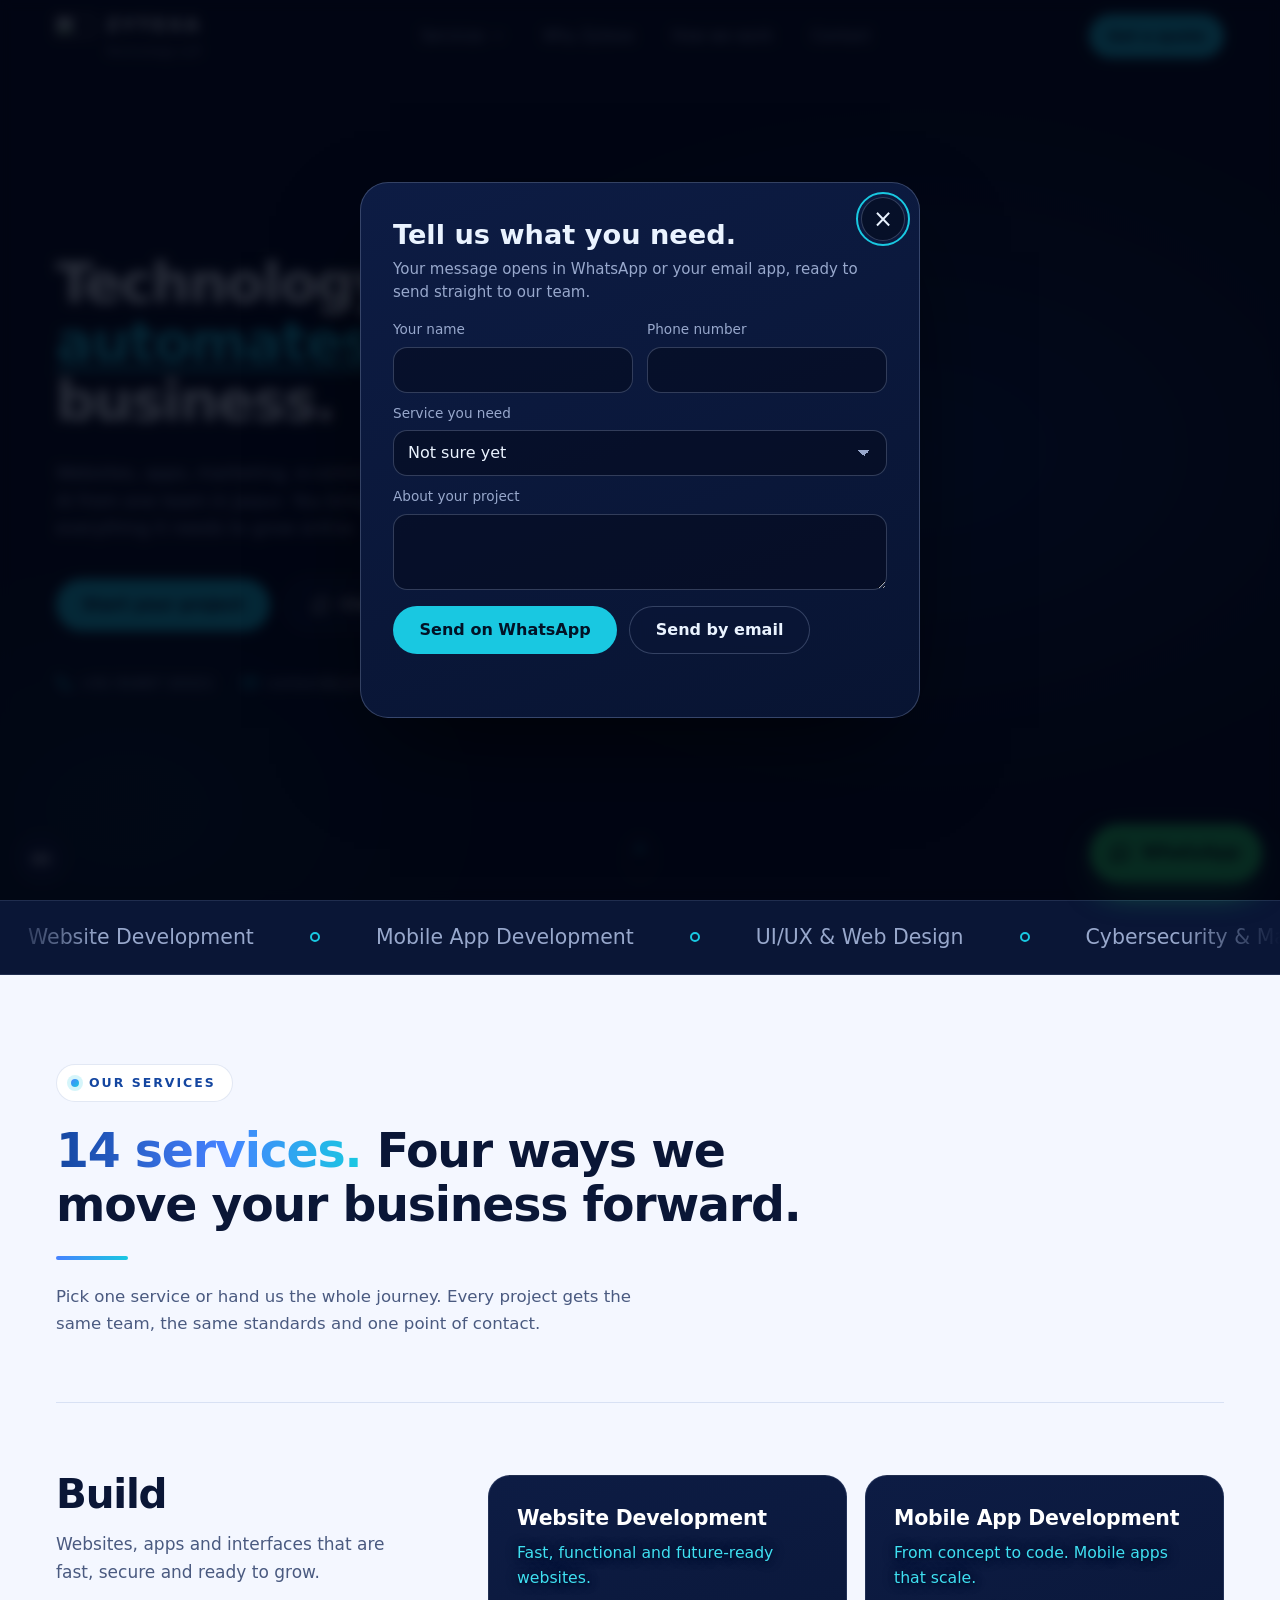
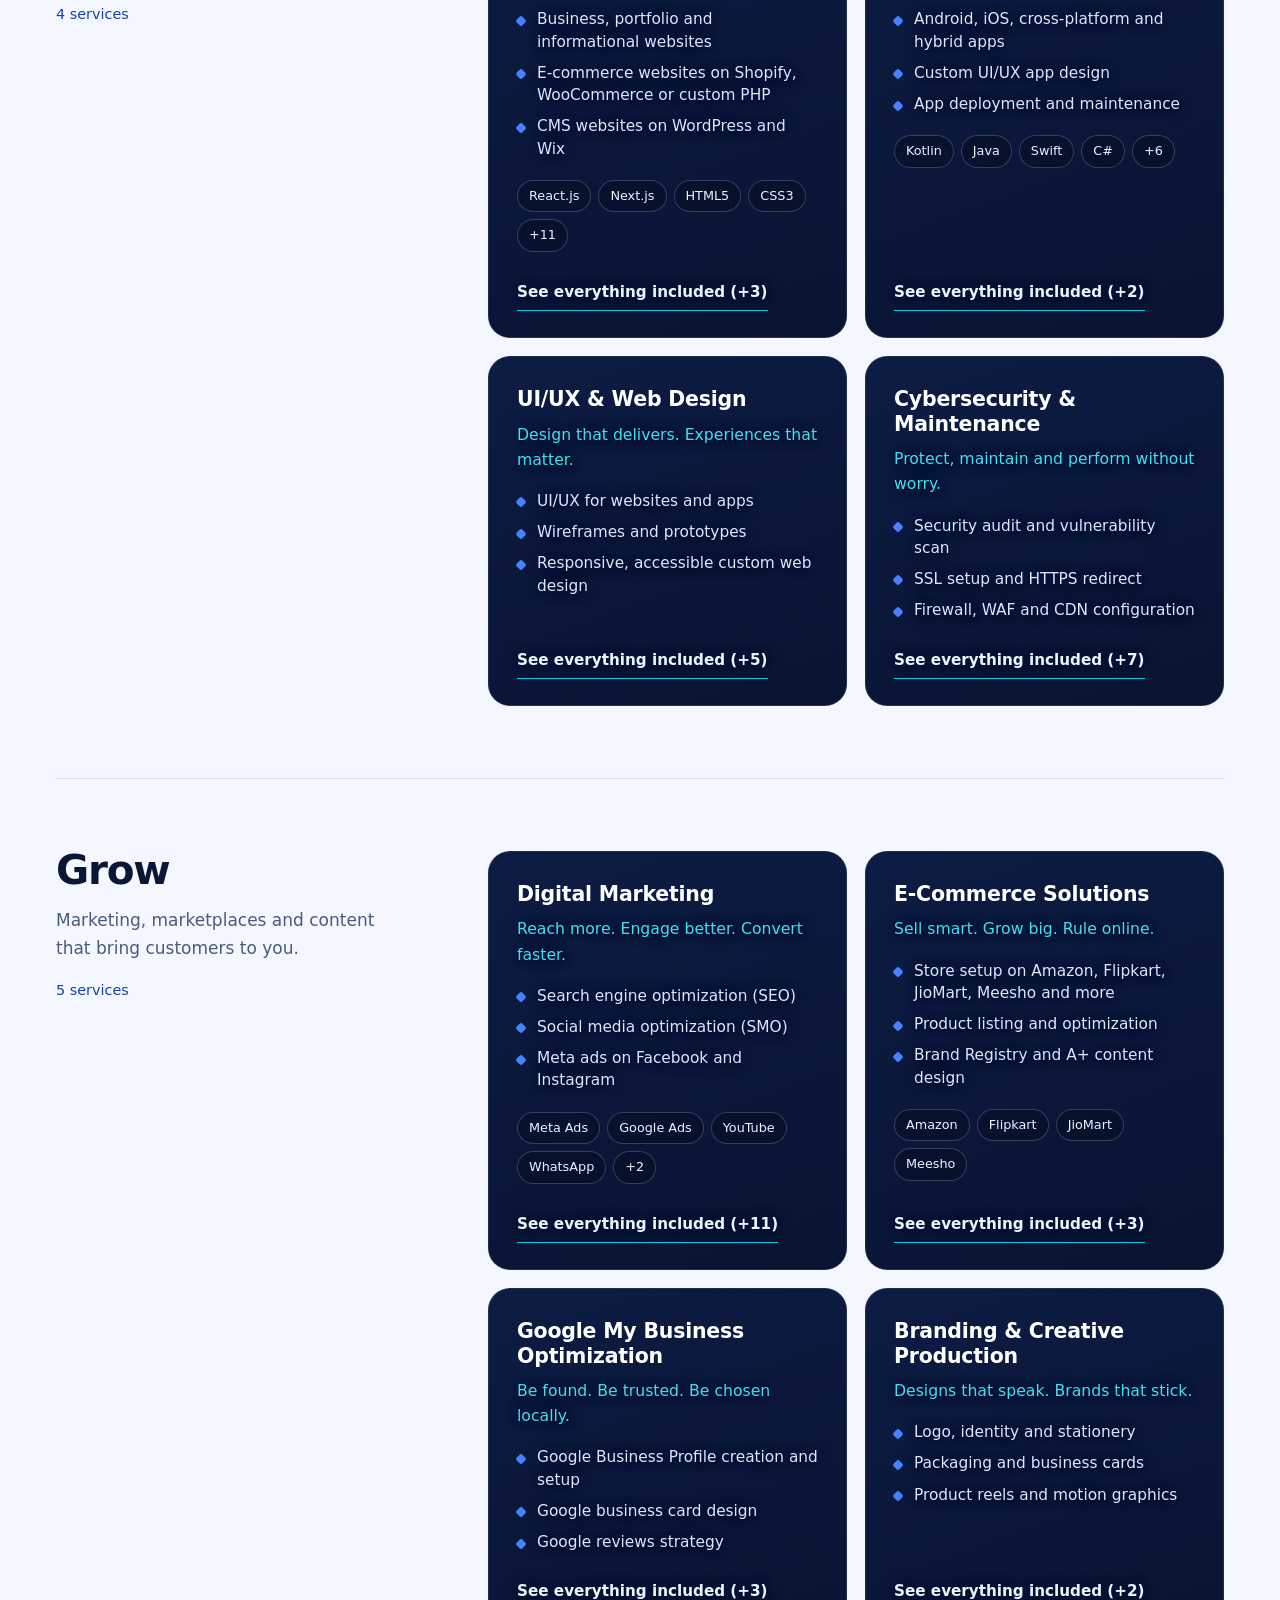
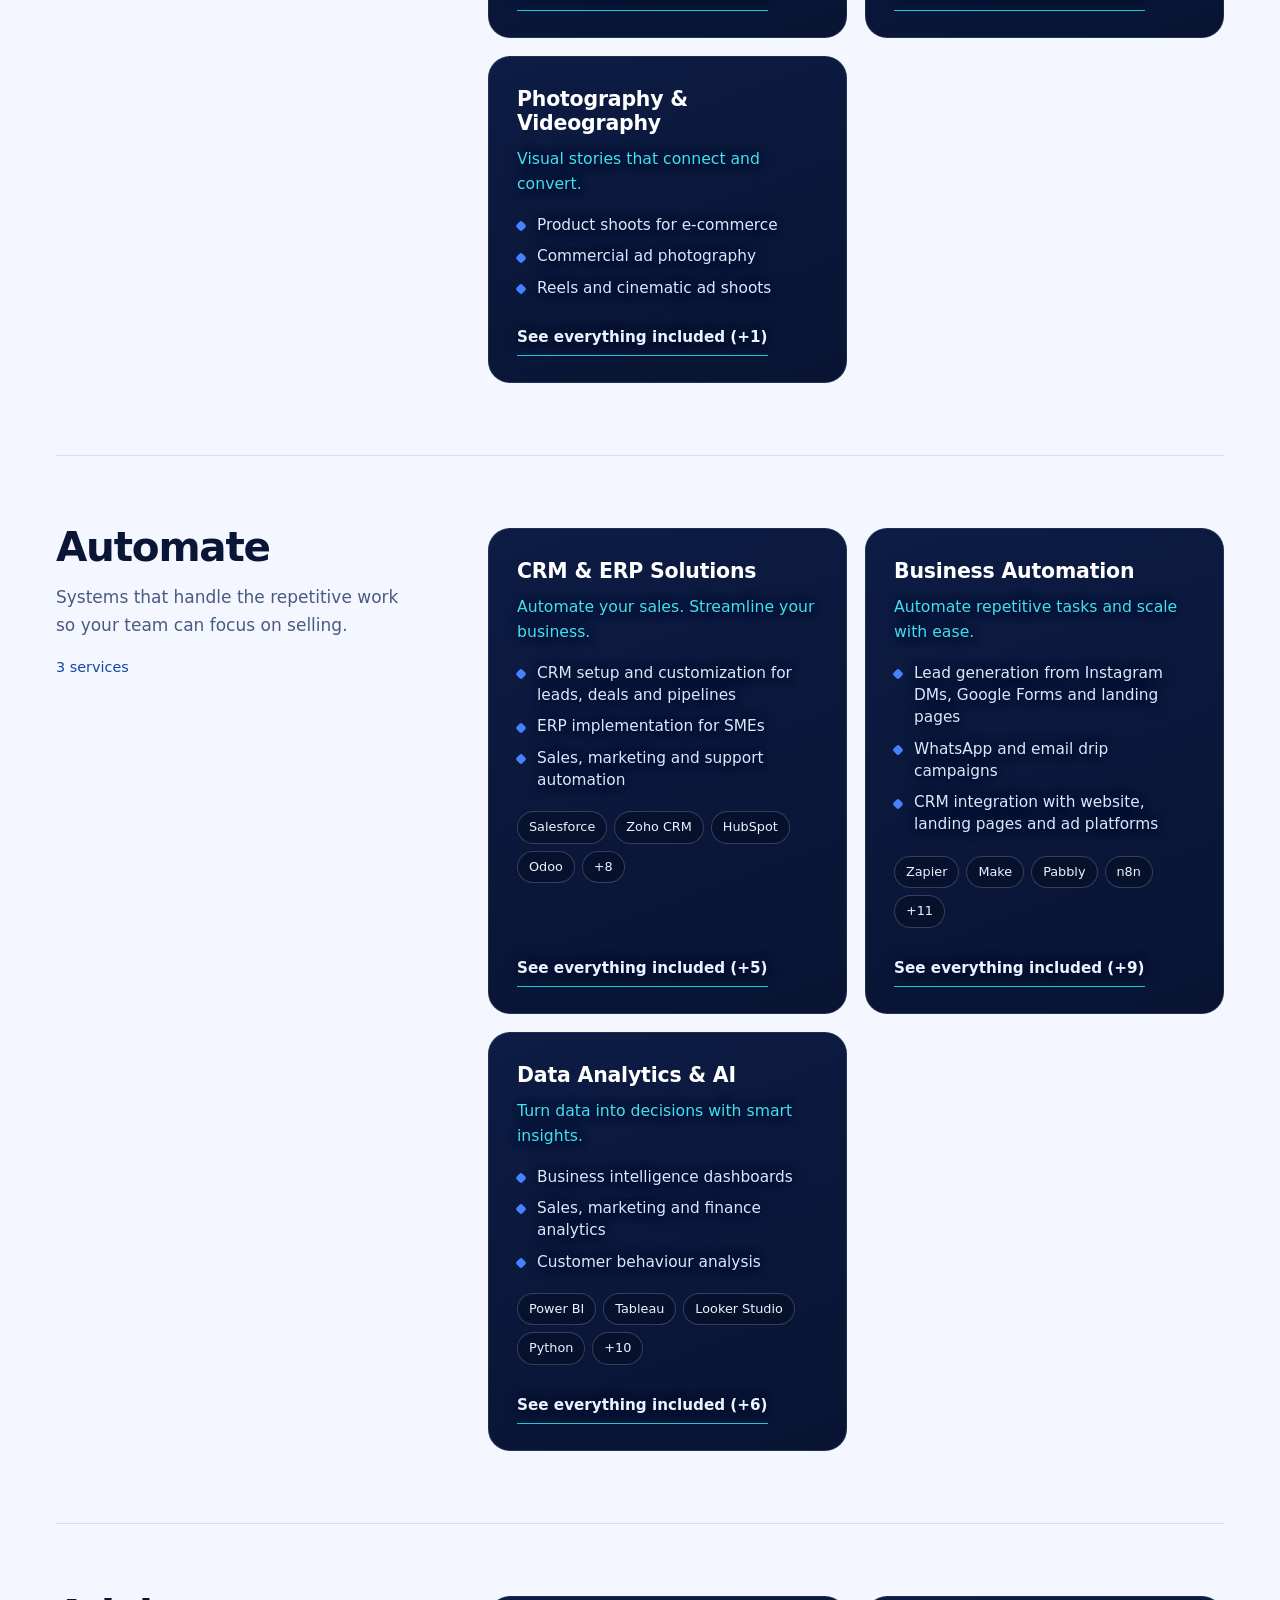
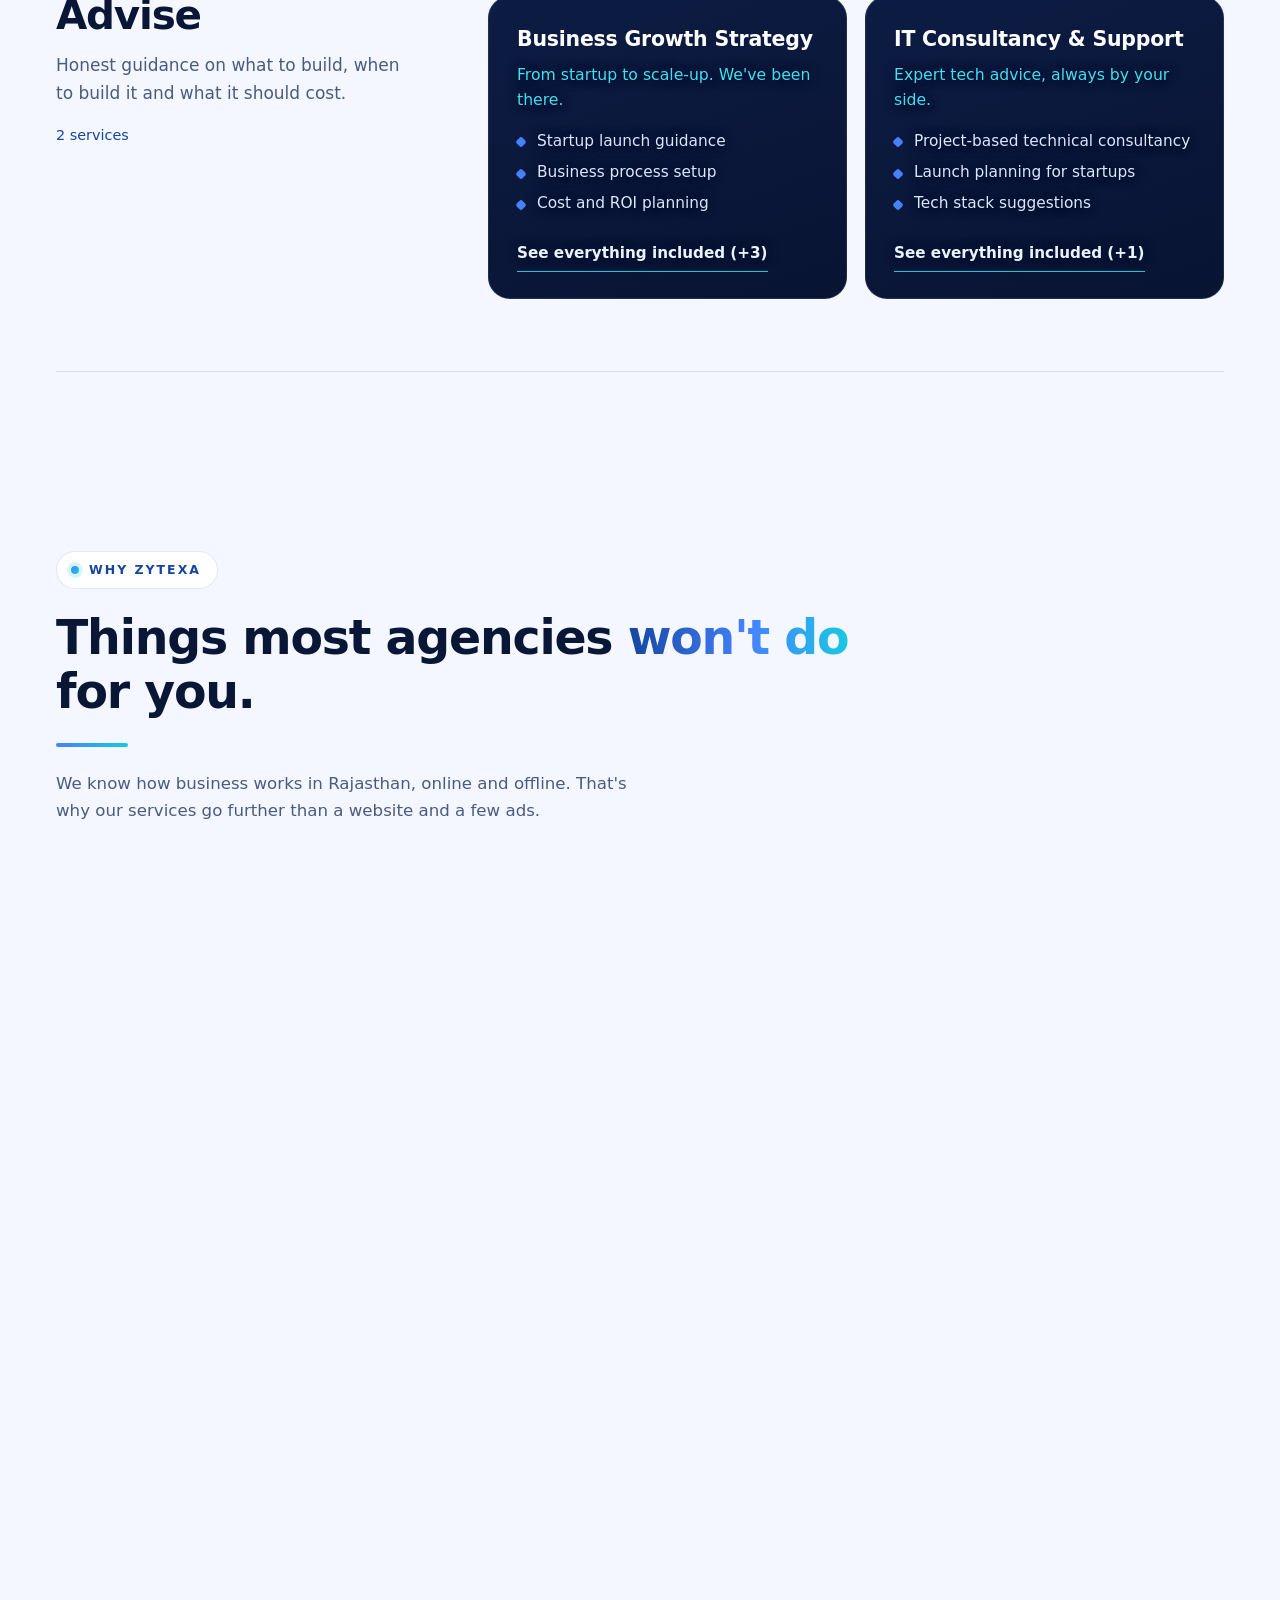
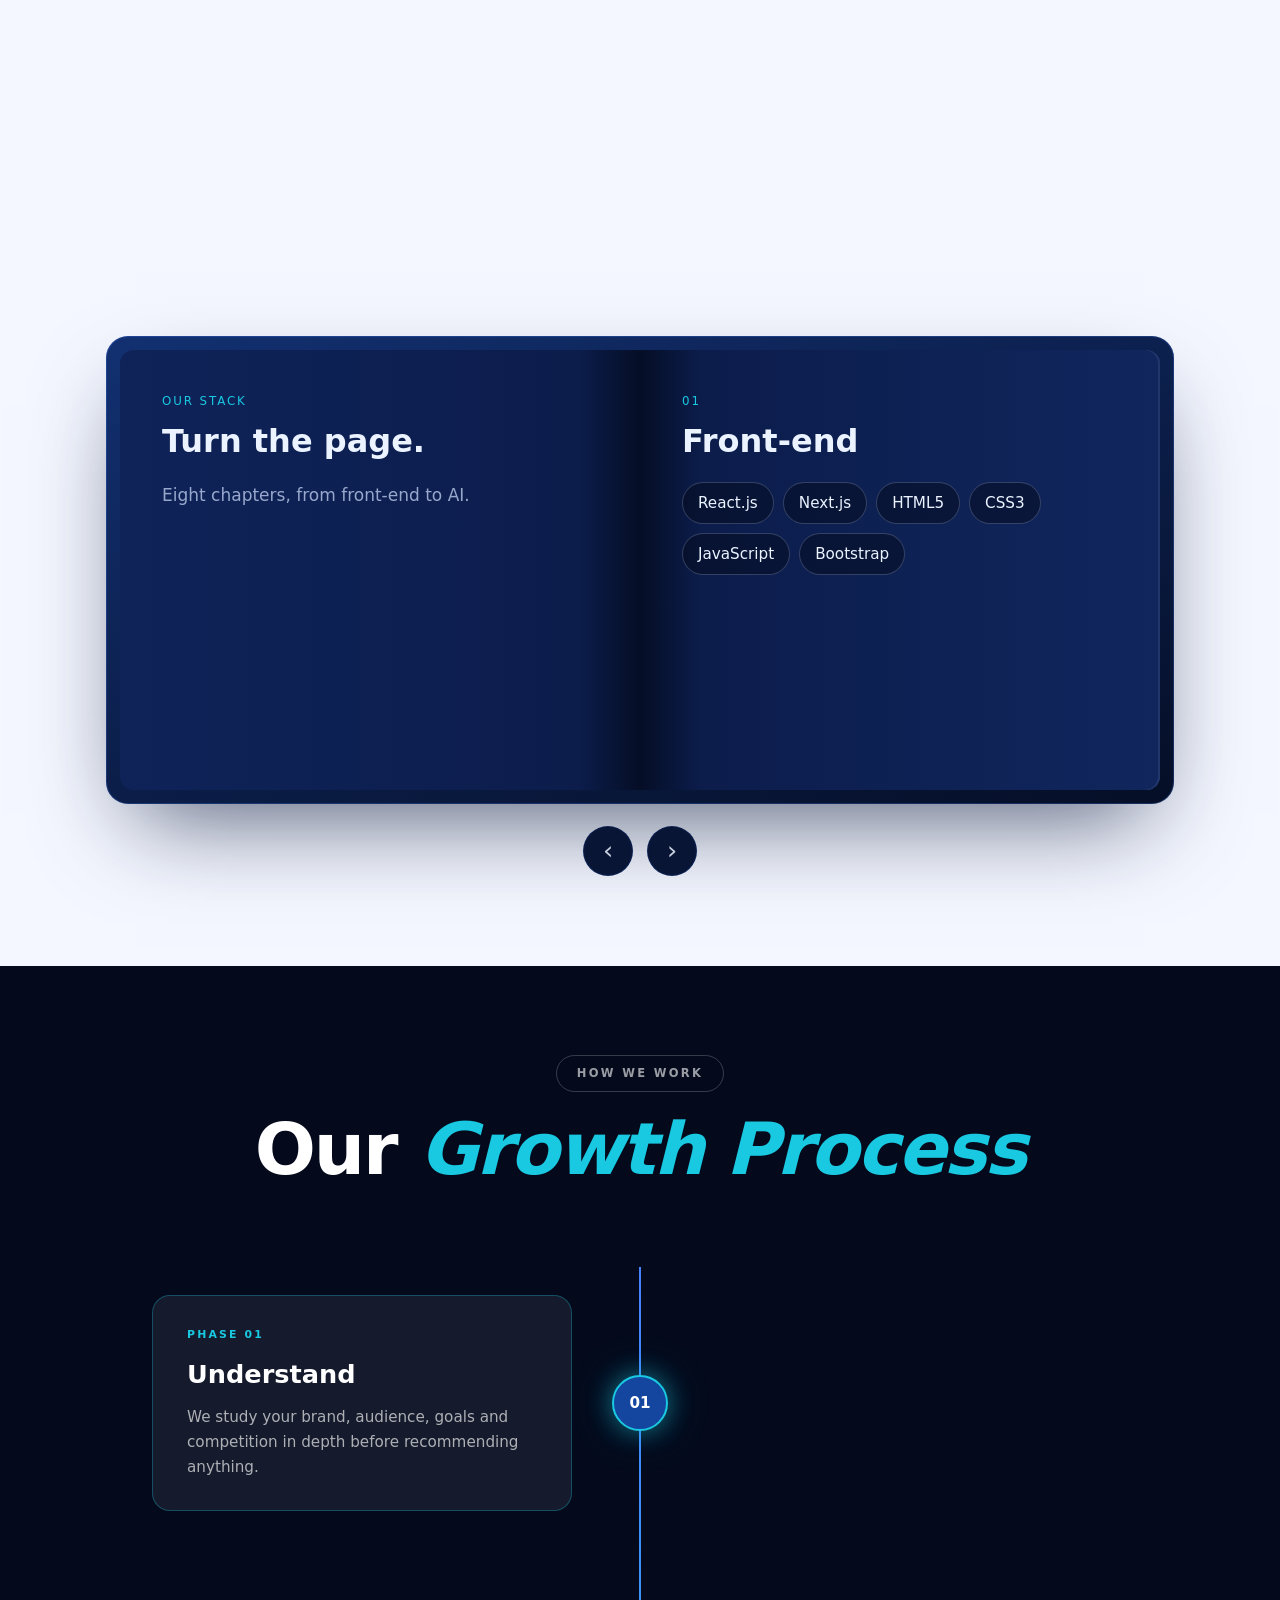
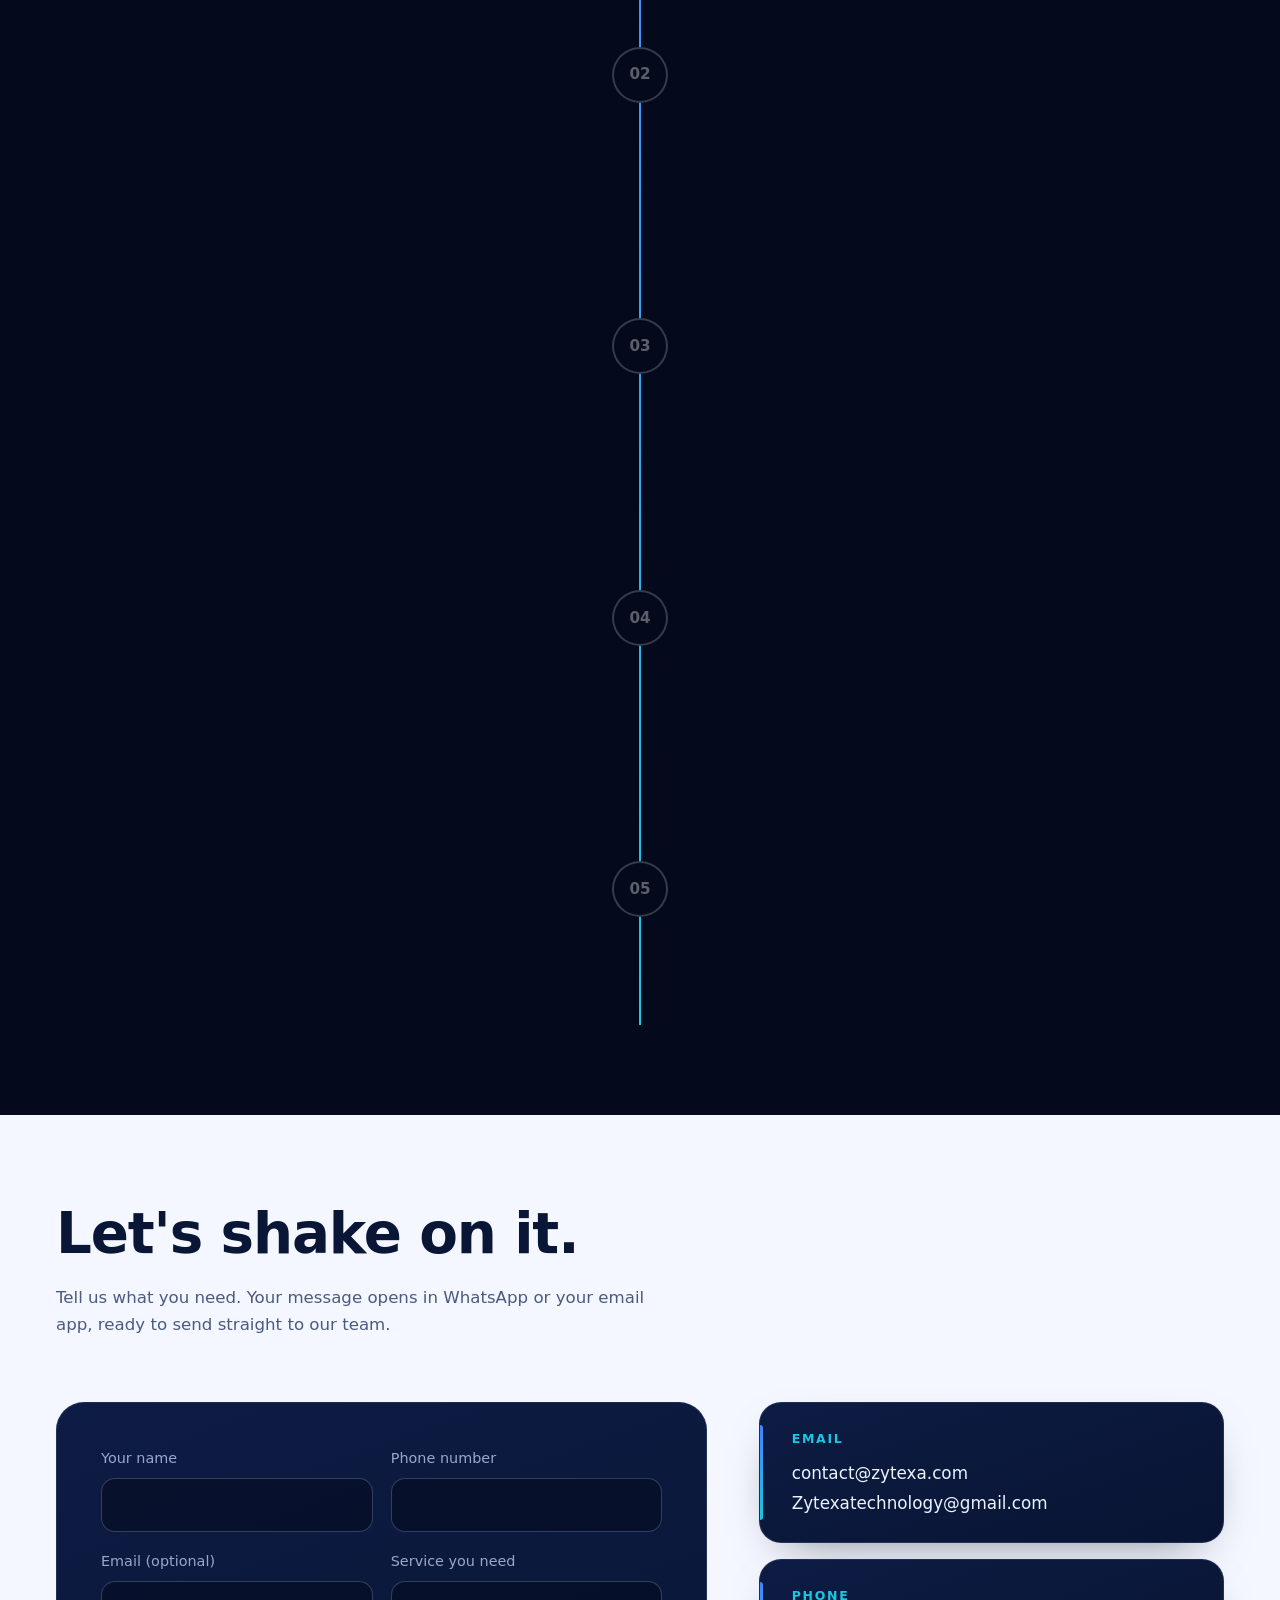
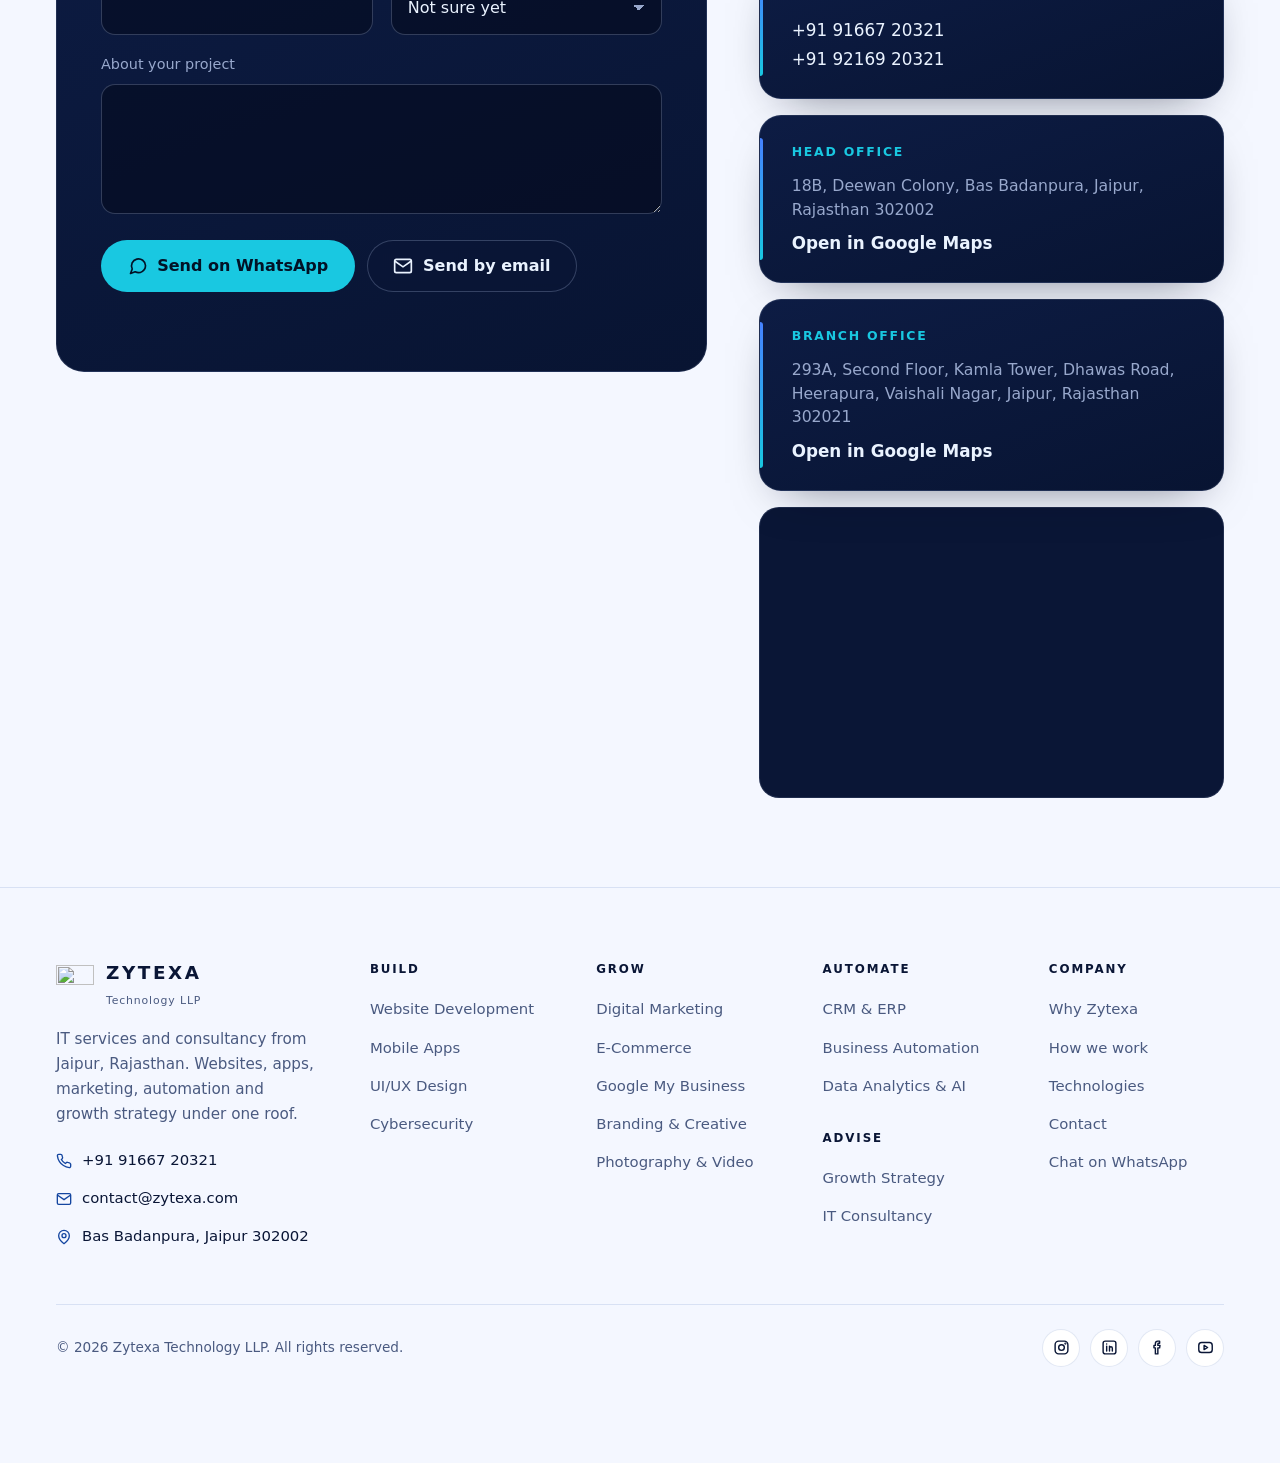
==== commit 772cddf9: "Bas Badanpura as Head Office, Vaishali Nagar as Branch Office Co-Authored-By: Claude Opus 5.5 <norep" ====
--- a/index.html
+++ b/index.html
@@ -16,7 +16,7 @@
 <script>document.documentElement.classList.add('js')</script>
 <script type="application/ld+json">
 {"@context":"https://schema.org","@type":"ProfessionalService","name":"Zytexa Technology LLP","url":"https://zytexa.com/","email":"contact@zytexa.com","telephone":["+91 9166720321","+91 9216920321"],
-"address":{"@type":"PostalAddress","streetAddress":"293A, Second Floor, Kamla Tower, Dhawas Road, Heerapura, Vaishali Nagar","addressLocality":"Jaipur","addressRegion":"Rajasthan","postalCode":"302021","addressCountry":"IN"}}
+"address":{"@type":"PostalAddress","streetAddress":"18B, Deewan Colony, Bas Badanpura","addressLocality":"Jaipur","addressRegion":"Rajasthan","postalCode":"302002","addressCountry":"IN"}}
 </script>
 <style>
 @font-face{font-family:'Unbounded';font-style:normal;font-weight:500 700;font-display:swap;src:url(assets/fonts/unbounded-variable.woff2) format('woff2');unicode-range:U+0000-00FF,U+0131,U+0152-0153,U+02BB-02BC,U+02C6,U+02DA,U+02DC,U+0304,U+0308,U+0329,U+2000-206F,U+20AC,U+2122,U+2191,U+2193,U+2212,U+2215,U+FEFF,U+FFFD}
@@ -292,9 +292,9 @@
         <div class="info">
           <div class="info-card"><h3>Email</h3><a href="mailto:contact@zytexa.com">contact@zytexa.com</a><a href="mailto:Zytexatechnology@gmail.com">Zytexatechnology@gmail.com</a></div>
           <div class="info-card"><h3>Phone</h3><a href="tel:+919166720321">+91 91667 20321</a><a href="tel:+919216920321">+91 92169 20321</a></div>
-          <div class="info-card"><h3>Vaishali Nagar office</h3><p>293A, Second Floor, Kamla Tower, Dhawas Road, Heerapura, Vaishali Nagar, Jaipur, Rajasthan 302021</p><a class="map-link" href="https://www.google.com/maps/search/?api=1&query=Kamla+Tower+Dhawas+Road+Heerapura+Vaishali+Nagar+Jaipur+302021" target="_blank" rel="noopener">Open in Google Maps</a></div>
-          <div class="info-card"><h3>Bas Badanpura office</h3><p>18B, Deewan Colony, Bas Badanpura, Jaipur, Rajasthan 302002</p><a class="map-link" href="https://www.google.com/maps/search/?api=1&query=18B+Deewan+Colony+Bas+Badanpura+Jaipur+302002" target="_blank" rel="noopener">Open in Google Maps</a></div>
-          <div class="map"><iframe title="Zytexa office on Google Maps" loading="lazy" referrerpolicy="no-referrer-when-downgrade" src="https://maps.google.com/maps?q=Kamla%20Tower%2C%20Dhawas%20Road%2C%20Vaishali%20Nagar%2C%20Jaipur&z=15&output=embed"></iframe></div>
+          <div class="info-card"><h3>Head Office</h3><p>18B, Deewan Colony, Bas Badanpura, Jaipur, Rajasthan 302002</p><a class="map-link" href="https://www.google.com/maps/search/?api=1&query=18B+Deewan+Colony+Bas+Badanpura+Jaipur+302002" target="_blank" rel="noopener">Open in Google Maps</a></div>
+          <div class="info-card"><h3>Branch Office</h3><p>293A, Second Floor, Kamla Tower, Dhawas Road, Heerapura, Vaishali Nagar, Jaipur, Rajasthan 302021</p><a class="map-link" href="https://www.google.com/maps/search/?api=1&query=Kamla+Tower+Dhawas+Road+Heerapura+Vaishali+Nagar+Jaipur+302021" target="_blank" rel="noopener">Open in Google Maps</a></div>
+          <div class="map"><iframe title="Zytexa head office on Google Maps" loading="lazy" referrerpolicy="no-referrer-when-downgrade" src="https://maps.google.com/maps?q=18B%20Deewan%20Colony%2C%20Bas%20Badanpura%2C%20Jaipur%20302002&z=15&output=embed"></iframe></div>
         </div>
       </div>
     </div>
@@ -310,7 +310,7 @@
         <ul class="footer-contact">
           <li><a href="tel:+919166720321"><svg viewBox="0 0 24 24" fill="none" stroke="currentColor" stroke-width="2" aria-hidden="true"><path d="M22 16.9v3a2 2 0 0 1-2.2 2 19.8 19.8 0 0 1-8.6-3.1 19.5 19.5 0 0 1-6-6A19.8 19.8 0 0 1 2.1 4.2 2 2 0 0 1 4.1 2h3a2 2 0 0 1 2 1.7c.1.9.4 1.8.7 2.7a2 2 0 0 1-.5 2.1L8 9.8a16 16 0 0 0 6 6l1.3-1.3a2 2 0 0 1 2.1-.4c.9.3 1.8.6 2.7.7a2 2 0 0 1 1.7 2z"/></svg>+91 91667 20321</a></li>
           <li><a href="mailto:contact@zytexa.com"><svg viewBox="0 0 24 24" fill="none" stroke="currentColor" stroke-width="2" aria-hidden="true"><rect x="2" y="4" width="20" height="16" rx="2"/><path d="m22 6-10 7L2 6"/></svg>contact@zytexa.com</a></li>
-          <li><span><svg viewBox="0 0 24 24" fill="none" stroke="currentColor" stroke-width="2" stroke-linecap="round" stroke-linejoin="round" aria-hidden="true"><path d="M20 10c0 6-8 12-8 12s-8-6-8-12a8 8 0 0 1 16 0z"/><circle cx="12" cy="10" r="3"/></svg>Vaishali Nagar, Jaipur 302021</span></li>
+          <li><span><svg viewBox="0 0 24 24" fill="none" stroke="currentColor" stroke-width="2" stroke-linecap="round" stroke-linejoin="round" aria-hidden="true"><path d="M20 10c0 6-8 12-8 12s-8-6-8-12a8 8 0 0 1 16 0z"/><circle cx="12" cy="10" r="3"/></svg>Bas Badanpura, Jaipur 302002</span></li>
         </ul>
       </div>
       <nav class="footer-col" aria-label="Build services"><p class="footer-ct">Build</p><ul class="footer-links"><li><a href="services/website-development.html">Website Development</a></li><li><a href="services/mobile-app-development.html">Mobile Apps</a></li><li><a href="services/ui-ux-web-design.html">UI/UX Design</a></li><li><a href="services/cybersecurity-maintenance.html">Cybersecurity</a></li></ul></nav>
--- a/css/style.css
+++ b/css/style.css
@@ -117,6 +117,8 @@
 .chip{font-size:.8rem;padding:5px 11px;border-radius:999px;border:1px solid var(--line-strong);color:var(--ice);background:rgba(4,10,28,.4)}
 .more{margin-top:auto;align-self:flex-start;background:none;border:0;padding:6px 0;color:var(--ice);font-weight:600;font-size:.95rem;cursor:pointer;display:inline-flex;align-items:center;gap:8px;border-bottom:1.5px solid var(--cyan)}
 .more:hover{color:var(--cyan)}
+/* touch screens: 48px tap area without changing how the link-style button looks */
+@media (pointer:coarse){.more{position:relative}.more::after{content:"";position:absolute;left:0;right:0;top:50%;height:48px;transform:translateY(-50%)}}
 
 /* ---------- dialog ---------- */
 dialog{border:1px solid var(--line-strong);border-radius:26px;padding:0;background:#081330;color:var(--ice);width:min(720px,calc(100vw - 24px));max-height:min(86vh,860px);overscroll-behavior:contain}
@@ -151,7 +153,7 @@
 .tech-rows:hover .tech-track{animation-play-state:paused}
 
 /* ---------- how we work: vertical growth-process timeline ---------- */
-#process.hww{background:var(--night);overflow-x:hidden;overflow-x:clip}
+section.hww{background:var(--night);overflow-x:hidden;overflow-x:clip}
 .hww-head{text-align:center;margin-bottom:clamp(48px,7vw,80px)}
 .hww-badge{display:inline-block;padding:8px 20px;border:1px solid rgba(255,255,255,.2);border-radius:999px;font-size:.72rem;font-weight:700;letter-spacing:.2em;text-transform:uppercase;color:rgba(255,255,255,.6);margin-bottom:20px}
 .hww-title{font-family:var(--display);font-weight:700;font-size:clamp(2.4rem,6vw,4.5rem);line-height:1.05;letter-spacing:-.03em;color:#fff;margin:0}
--- a/css/style.css
+++ b/css/style.css
@@ -117,6 +117,8 @@
 .chip{font-size:.8rem;padding:5px 11px;border-radius:999px;border:1px solid var(--line-strong);color:var(--ice);background:rgba(4,10,28,.4)}
 .more{margin-top:auto;align-self:flex-start;background:none;border:0;padding:6px 0;color:var(--ice);font-weight:600;font-size:.95rem;cursor:pointer;display:inline-flex;align-items:center;gap:8px;border-bottom:1.5px solid var(--cyan)}
 .more:hover{color:var(--cyan)}
+/* touch screens: 48px tap area without changing how the link-style button looks */
+@media (pointer:coarse){.more{position:relative}.more::after{content:"";position:absolute;left:0;right:0;top:50%;height:48px;transform:translateY(-50%)}}
 
 /* ---------- dialog ---------- */
 dialog{border:1px solid var(--line-strong);border-radius:26px;padding:0;background:#081330;color:var(--ice);width:min(720px,calc(100vw - 24px));max-height:min(86vh,860px);overscroll-behavior:contain}
@@ -151,7 +153,7 @@
 .tech-rows:hover .tech-track{animation-play-state:paused}
 
 /* ---------- how we work: vertical growth-process timeline ---------- */
-#process.hww{background:var(--night);overflow-x:hidden;overflow-x:clip}
+section.hww{background:var(--night);overflow-x:hidden;overflow-x:clip}
 .hww-head{text-align:center;margin-bottom:clamp(48px,7vw,80px)}
 .hww-badge{display:inline-block;padding:8px 20px;border:1px solid rgba(255,255,255,.2);border-radius:999px;font-size:.72rem;font-weight:700;letter-spacing:.2em;text-transform:uppercase;color:rgba(255,255,255,.6);margin-bottom:20px}
 .hww-title{font-family:var(--display);font-weight:700;font-size:clamp(2.4rem,6vw,4.5rem);line-height:1.05;letter-spacing:-.03em;color:#fff;margin:0}
